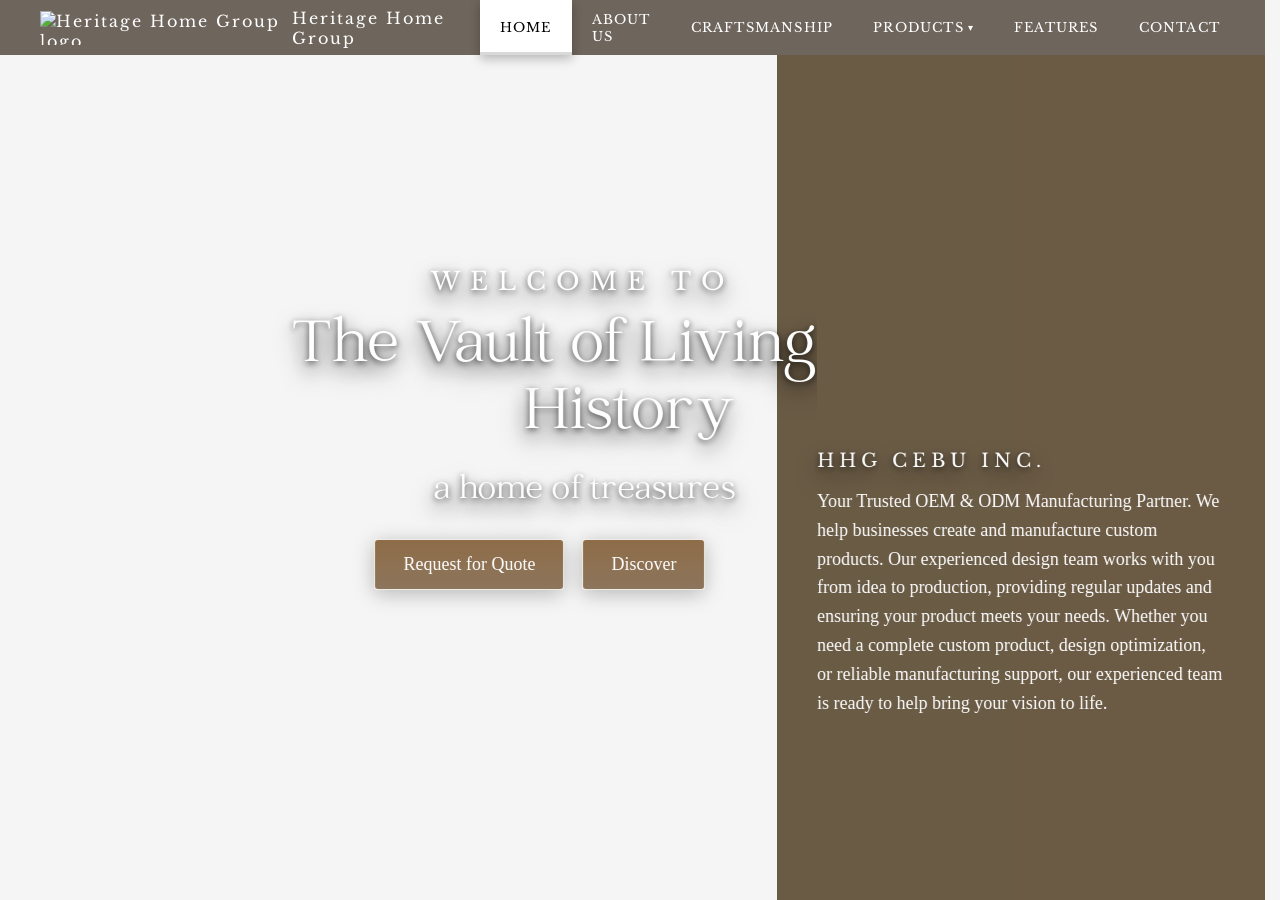
==== index.html @ 2591348e "Add files via upload" ====
<!DOCTYPE html>
<html lang="en">

<head>
  <meta charset="UTF-8">
  <meta name="viewport" content="width=device-width, initial-scale=1.0">
  <title>Heritage Home Group</title>
  <link rel="icon" type="image/png" href="images/HHG Logo.png">
  <link rel="stylesheet" href="css/style.css">
</head>

<body>

  <!-- NAVBAR WITH MEGA DROPDOWN -->
  <nav class="navbar">
    <h1 style="font-family: 'Libre Baskerville', serif; font-weight: 400;">
      <img src="images/HHG Logo.png" alt="Heritage Home Group logo" />
      Heritage Home Group
    </h1>
    <ul class="nav-links">
      <li><a href="index.html" class="active">Home</a></li>
      <li><a href="about.html">About Us</a></li>
      <li><a href="craftsmanship.html">Craftsmanship</a></li>

      <!-- PRODUCTS WITH DROPDOWN -->
      <li class="nav-item-dropdown">
        <a href="products.html" class="dropdown-toggle" id="productsDropdownBtn">Products <span class="dropdown-arrow">▾</span></a>
        <div class="mega-dropdown simple-dropdown" id="productsMegaDropdown">
          <div class="mega-tabs-header">
            <a href="products.html" class="mega-tab active">PRODUCTS</a>
          </div>
          <div class="mega-dropdown-body">
            <div class="mega-left-col">
              <a href="products.html" class="mega-left-link">ALL PRODUCTS</a>
            </div>
            <div class="mega-divider"></div>
            <div class="mega-simple-categories mega-cats-expanded">
              <a href="#" class="mega-cat-item">Chairs</a>
              <a href="#" class="mega-cat-item">Tables</a>
              <a href="#" class="mega-cat-item">Lightings</a>
              <a href="#" class="mega-cat-item">Decorative Hardware</a>
              <a href="#" class="mega-cat-item">Accessories</a>
            </div>
          </div>
        </div>
      </li>

      <li><a href="features.html">Features</a></li>
      <li><a href="contact.html">Contact</a></li>
    </ul>
  </nav>


  <!-- HERO -->
  <section class="hero">

    <!-- LEFT -->
    <div class="hero-left">
      <div class="overlay fade-scroll fade-left">
        <h2 style="font-family: 'Libre Baskerville', serif; font-weight: 400;">WELCOME TO</h2>
        <h1 style="font-family: 'Catchy Mager', serif; font-size: 64px; font-weight: normal;"><span
            class="vault-line">The Vault of
            Living</span><br>History</h1>
        <p style="font-family: 'Catchy Mager', serif; font-size: 35px;">a home of treasures</p>

        <div class="buttons">
          <a href="https://docs.google.com/forms/d/e/1FAIpQLSfufqfSQ6mooIYYezE8b4IYlAZHbgLQedjskwim0REkfBtYwA/viewform" target="_blank" rel="noopener noreferrer" class="btn">Request for Quote</a>
          <a href="about.html" class="btn">Discover</a>
        </div>
      </div>
    </div>

    <!-- RIGHT -->
    <div class="hero-right">
      <div class="right-image"></div>
      <div class="hero-right-text fade-scroll fade-right">
        <h3 style="font-family: 'Libre Baskerville', serif; font-weight: 400;">HHG CEBU INC.</h3>
        <p>
          Your Trusted OEM &amp; ODM Manufacturing Partner.
          We help businesses create and manufacture custom products.
          Our experienced design team works with you from idea to production,
          providing regular updates and ensuring your product meets your needs.
          Whether you need a complete custom product, design optimization, or reliable
          manufacturing support, our experienced team is ready to help bring your
          vision to life.
        </p>
      </div>
    </div>

  </section>

  <!-- FADE IN / FADE OUT ON SCROLL SCRIPT -->
  <script>
    document.addEventListener('DOMContentLoaded', () => {
      const scrollElements = document.querySelectorAll('.fade-scroll');
      if (!scrollElements.length) return;

      const observer = new IntersectionObserver(
        (entries) => {
          entries.forEach((entry) => {
            if (entry.isIntersecting) {
              entry.target.classList.add('visible');
            } else {
              entry.target.classList.remove('visible');
            }
          });
        },
        {
          threshold: 0.12,
          rootMargin: '0px 0px -30px 0px'
        }
      );

      scrollElements.forEach((el) => {
        observer.observe(el);
      });
    });
  </script>

</body>

</html>
---- css/style.css ----
/* --------------------------------------------------
   FONT DEFINITIONS
   -------------------------------------------------- */
@font-face {
  font-family: 'Catchy Mager';
  src: local('Catchy Mager'), url('../fonts/catchy-mager.otf') format('opentype');
  font-weight: 400;
  font-style: normal;
  font-display: swap;
}

.custom-font,
.catchy-mager {
  font-family: 'Catchy Mager', serif;
}

.custom-font {
  font-size: 48px;
}

@font-face {
  font-family: 'Libre Baskerville';
  src: url('../fonts/LibreBaskerville-Regular.ttf') format('truetype');
  font-weight: 400;
  font-style: normal;
}

@font-face {
  font-family: 'Libre Baskerville';
  src: url('../fonts/LibreBaskerville-Bold.ttf') format('truetype');
  font-weight: 700;
  font-style: normal;
}

@font-face {
  font-family: 'Libre Baskerville';
  src: url('../fonts/LibreBaskerville-Italic.ttf') format('truetype');
  font-weight: 400;
  font-style: italic;
}

@font-face {
  font-family: 'Libre Baskerville';
  src: url('../fonts/LibreBaskerville-BoldItalic.ttf') format('truetype');
  font-weight: 700;
  font-style: italic;
  font-display: swap;
}

@font-face {
  font-family: 'Libre Baskerville';
  src: url('../fonts/LibreBaskerville-Medium.ttf') format('truetype');
  font-weight: 500;
  font-style: normal;
}

@font-face {
  font-family: 'Libre Baskerville';
  src: url('../fonts/LibreBaskerville-MediumItalic.ttf') format('truetype');
  font-weight: 500;
  font-style: italic;
}

@font-face {
  font-family: 'Libre Baskerville';
  src: url('../fonts/LibreBaskerville-SemiBold.ttf') format('truetype');
  font-weight: 600;
  font-style: normal;
}

@font-face {
  font-family: 'Libre Baskerville';
  src: url('../fonts/LibreBaskerville-SemiBoldItalic.ttf') format('truetype');
  font-weight: 600;
  font-style: italic;
}

/* --------------------------------------------------
   GLOBAL STYLES
   -------------------------------------------------- */
html {
  overflow-y: scroll;
  overflow-x: hidden;
  scrollbar-gutter: stable;
}

* {
  margin: 0;
  padding: 0;
  box-sizing: border-box;
}

body {
  font-family: 'Georgia', serif;
  background: url('../images/Index Background.png') center/cover fixed no-repeat;
  background-color: #f5f5f5;
  overflow-x: hidden;
}

/* NAVBAR */
.navbar {
  background-color: #6e655c;
  color: white;
  padding: 0 40px;
  display: flex;
  align-items: center;
  justify-content: space-between;
  position: fixed;
  top: 0;
  left: 0;
  width: 100%;
  height: 55px;
  z-index: 1000;
}

.navbar h1 {
  display: flex;
  align-items: center;
  gap: 10px;
  font-size: 16px;
  letter-spacing: 2px;
  margin: 0;
  padding: 0;
}

.navbar img {
  max-height: 34px;
  width: auto;
  display: inline-block;
  vertical-align: middle;
}

.nav-links {
  display: flex;
  align-items: stretch;
  gap: 0;
  list-style: none;
  margin: 0;
  padding: 0;
  align-self: stretch;
}

.nav-links li {
  display: flex;
  align-items: stretch;
}

.nav-links a {
  color: white;
  text-decoration: none;
  font-family: 'Libre Baskerville', serif;
  font-size: 13px;
  letter-spacing: 1.2px;
  text-transform: uppercase;
  padding: 0 20px;
  display: flex;
  align-items: center;
  justify-content: center;
  transition: all 0.25s ease;
  position: relative;
}

.nav-links a:hover,
.nav-links a.active {
  background-color: #ffffff;
  color: #000000;
  box-shadow: 0 4px 10px rgba(0, 0, 0, 0.25), inset 0 -3px 0 rgba(0, 0, 0, 0.15);
}

/* MEGA DROPDOWN STYLES */
.nav-item-dropdown {
  position: static;
}

.dropdown-arrow {
  font-size: 10px;
  margin-left: 4px;
  transition: transform 0.2s ease;
}

.nav-item-dropdown.open .dropdown-arrow,
.nav-item-dropdown:hover .dropdown-arrow {
  transform: rotate(180deg);
}

.mega-dropdown {
  position: absolute;
  top: 55px;
  right: 0;
  left: auto;
  width: 920px;
  max-width: 95vw;
  background-color: #ffffff;
  box-shadow: 0 10px 30px rgba(0, 0, 0, 0.18);
  border: 1px solid #e0d9ce;
  border-bottom-left-radius: 4px;
  border-bottom-right-radius: 4px;
  z-index: 2500;
  overflow: hidden;
  text-transform: none;
  
  /* Smooth animation transition */
  opacity: 0;
  visibility: hidden;
  transform: translateY(12px) scale(0.98);
  pointer-events: none;
  transition: opacity 0.3s cubic-bezier(0.16, 1, 0.3, 1),
              transform 0.3s cubic-bezier(0.16, 1, 0.3, 1),
              visibility 0.3s cubic-bezier(0.16, 1, 0.3, 1);
  will-change: opacity, transform, visibility;
}

/* Open state on hover or class .open */
.nav-item-dropdown:hover .mega-dropdown,
.nav-item-dropdown.open .mega-dropdown {
  opacity: 1;
  visibility: visible;
  transform: translateY(0) scale(1);
  pointer-events: auto;
}

/* Mega Tabs Header */
.mega-tabs-header {
  display: flex;
  background-color: #f0ece4;
  padding-top: 6px;
  padding-left: 10px;
  gap: 4px;
  border-bottom: 1px solid #ddd;
}

.mega-tab {
  padding: 10px 24px;
  font-family: 'Libre Baskerville', Georgia, serif;
  font-size: 13px;
  font-weight: 700;
  letter-spacing: 1.2px;
  text-decoration: none !important;
  color: #5a5a5a;
  text-transform: uppercase;
  border-top-left-radius: 4px;
  border-top-right-radius: 4px;
  transition: all 0.2s ease;
  background-color: #f0ece4;
}

.mega-tab.active,
.mega-tab:hover {
  background-color: #ffffff !important;
  color: #1a1a1a !important;
  box-shadow: none !important;
}

/* Mega Dropdown Body */
.mega-dropdown-body {
  display: flex;
  padding: 20px 30px 24px;
  background-color: #ffffff;
  color: #1a1a1a;
  gap: 20px;
  align-items: flex-start;
}

.mega-left-col {
  flex: 0 0 120px;
  display: flex;
  flex-direction: column;
  gap: 14px;
  padding-top: 4px;
}

.mega-left-link {
  font-family: 'Libre Baskerville', Georgia, serif;
  font-size: 13px;
  font-weight: 700;
  letter-spacing: 1px;
  color: #1a1a1a !important;
  text-decoration: none !important;
  text-transform: uppercase;
  transition: color 0.2s ease;
  padding: 0 !important;
  background: transparent !important;
  box-shadow: none !important;
  justify-content: flex-start !important;
}

.mega-left-link:hover {
  color: #8c7151 !important;
  background: transparent !important;
}

.mega-divider {
  width: 1px;
  background-color: rgba(0, 0, 0, 0.15);
  align-self: stretch;
  margin: 0 10px;
}

/* Simple Dropdown — fits tightly around content */
.simple-dropdown {
  right: 0;
  left: auto;
  width: auto;
  min-width: 0;
}

.mega-simple-categories {
  flex: 1;
  display: flex;
  flex-direction: column;
  gap: 14px;
  padding-top: 4px;
}

/* Expanded categories — compact single column */
.mega-cats-expanded {
  flex: 0 0 auto;
  display: flex;
  flex-direction: column;
  gap: 10px;
  align-content: start;
  padding-top: 4px;
}

.mega-cat-item {
  font-family: 'Georgia', serif;
  font-size: 15px;
  color: #2a2a2a !important;
  text-decoration: none !important;
  transition: color 0.2s ease;
  padding: 0 !important;
  background: transparent !important;
  box-shadow: none !important;
  text-transform: none !important;
  letter-spacing: 0.3px !important;
  justify-content: flex-start !important;
}

.mega-cat-item:hover {
  color: #8c7151 !important;
  text-decoration: underline !important;
}


.mega-right-cols {
  flex: 1;
  display: grid;
  grid-template-columns: repeat(3, 1fr);
  gap: 24px;
}

.mega-col {
  display: flex;
  flex-direction: column;
  gap: 10px;
}

.mega-col a {
  font-family: 'Georgia', serif;
  font-size: 14px;
  color: #dce0e6 !important;
  text-decoration: none !important;
  transition: color 0.2s ease;
  line-height: 1.4;
  padding: 0 !important;
  background: transparent !important;
  box-shadow: none !important;
  text-transform: none !important;
  letter-spacing: 0 !important;
  justify-content: flex-start !important;
}

.mega-col a:hover {
  color: #ffffff !important;
  text-decoration: underline !important;
  background: transparent !important;
}

/* SUB-NAV CATEGORY FILTER BAR */
.products-subnav-bar {
  width: 100%;
  padding-top: 85px;
  padding-bottom: 25px;
  text-align: center;
  background: transparent;
}

.products-subnav-container {
  display: inline-flex;
  align-items: center;
  gap: 18px;
  font-family: 'Libre Baskerville', Georgia, serif;
  font-size: 18px;
  color: #333333;
}

.subnav-item {
  color: #1a1a1a;
  text-decoration: none;
  transition: all 0.2s ease;
}

.subnav-item.active {
  text-decoration: underline;
  text-underline-offset: 4px;
  font-weight: 700;
}

.subnav-item:hover {
  text-decoration: underline;
  text-underline-offset: 4px;
}

.subnav-sep {
  color: #666666;
  font-weight: 300;
}

/* HERO SECTION */
.hero {
  display: flex;
  height: 100vh;
  padding-top: 55px;
}

.hero-left {
  flex: 2;
  position: relative;
  background: transparent;
  margin-right: -40px;
  overflow: hidden;
}

/* Overlay */
.overlay {
  position: absolute;
  top: 25%;
  right: 8%;
  transform: translateY(-50%);
  color: white;
  max-width: 50%;
  text-align: right;
  padding-right: 1rem;
  z-index: 1;
  overflow: visible;
}

.overlay h2,
.overlay h1,
.overlay p {
  /* layered text-shadows only — no backdrop */
  text-shadow: 0 2px 6px rgba(0, 0, 0, 0.65), 0 8px 20px rgba(0, 0, 0, 0.6), 0 12px 30px rgba(0, 0, 0, 0.45);
}

.overlay h2 {
  font-size: 25px;
  letter-spacing: 10px;
  text-transform: uppercase;
  margin-bottom: 20px;
}

.overlay h1 {
  font-size: 72px;
  margin: 8px 0 20px;
  letter-spacing: 0.8px;
  line-height: 1.04;
  text-align: right;
}

.overlay h1 .vault-line {
  display: inline-block;
  white-space: nowrap;
  position: relative;
  transform: translateX(-2vw);
  /* nudged right so the first line aligns with other text */
}

.overlay p {
  font-size: 35px;
  margin-bottom: 24px;
  letter-spacing: 0.5px;
}

.buttons {
  display: flex;
  gap: 18px;
  justify-content: flex-end;
  transform: translateX(-30px);
  /* move the button group a bit to the left */
}

.btn {
  display: inline-block;
  text-decoration: none;
  padding: 14px 28px;
  /* larger buttons */
  font-size: 18px;
  border-radius: 4px;
  border: 1px solid rgba(250, 249, 248, 0.9);
  /* transparent Morel brown gradient when not hovered */
  background: linear-gradient(180deg, rgba(116, 74, 28, 0.8) 0%, rgba(96, 63, 27, 0.7) 100%);
  color: white;
  cursor: pointer;
  transition: background 0.25s ease, color 0.25s ease, transform 0.15s ease;
  box-shadow: 0 4px 20px rgba(0, 0, 0, 0.25);
}

.btn:hover {
  background: white;
  color: black;
  transform: translateY(-2px);
}

/* RIGHT PANEL */
.hero-right {
  flex: 1;
  background-color: rgba(93, 76, 52, 0.91);
  /* 0.6 = 60% opacity */
  margin-top: -55px;
  padding: 79px 40px 24px 40px;
  color: white;
  display: flex;
  flex-direction: column;
  justify-content: flex-start;
}

.right-image {
  width: 100%;
  height: 350px;
  background: url('../images/Index Picture.png') center/cover no-repeat;
  margin-bottom: 20px;
}

.hero-right h3 {
  font-family: 'Libre Baskerville', serif;
  letter-spacing: 5px;
  margin-bottom: 15px;
  text-shadow: 0 2px 6px rgba(0, 0, 0, 0.65), 0 8px 20px rgba(0, 0, 0, 0.6), 0 12px 30px rgba(0, 0, 0, 0.45);
}

.hero-right p {
  font-size: 18px;
  line-height: 1.6;
}

/* RESPONSIVE */
@media (max-width: 1400px) {
  .overlay h1 {
    font-size: 64px;
  }

  .overlay h1 .vault-line {
    transform: translateX(-4vw);
  }
}

@media (max-width: 1200px) {
  .overlay h1 {
    font-size: 58px;
  }

  .overlay h1 .vault-line {
    transform: translateX(-2vw);
  }
}

@media (max-width: 900px) {
  .buttons {
    transform: none;
    gap: 12px;
  }

  .btn {
    padding: 10px 18px;
    font-size: 16px;
  }

  .hero {
    flex-direction: column;
  }

  .hero-left,
  .hero-right {
    height: 50vh;
  }

  .overlay h1 {
    font-size: 48px;
    white-space: normal;
  }

  .overlay h1 .vault-line {
    transform: none;
  }
}

/* ABOUT PAGE STYLES */
body.about-page {
  background: #ffffff;
  color: #222222;
}

.hero-white-btn {
  position: absolute;
  top: 70px;
  right: 40px;
  background-color: #ffffff;
  color: #111111;
  text-decoration: underline;
  font-family: 'Libre Baskerville', serif;
  font-size: 14px;
  font-weight: 600;
  letter-spacing: 0.5px;
  padding: 8px 18px;
  border-radius: 4px;
  box-shadow: 0 4px 14px rgba(0, 0, 0, 0.2);
  transition: all 0.25s ease;
  z-index: 10;
}

.hero-white-btn:hover {
  background-color: #f2f2f2;
  transform: translateY(-2px);
  box-shadow: 0 6px 18px rgba(0, 0, 0, 0.3);
}

.about-hero {
  position: relative;
  width: 100%;
  padding-top: 55px;
  overflow: hidden;
  background-color: #6e655c;
}

.about-hero-bg img {
  width: 100%;
  height: auto;
  min-height: 360px;
  max-height: 480px;
  object-fit: cover;
  display: block;
}

.about-hero-overlay {
  position: absolute;
  top: 55%;
  left: 10%;
  transform: translateY(-50%);
  color: #ffffff;
  text-shadow: 0 2px 8px rgba(0, 0, 0, 0.7);
}

.about-hero-overlay .hero-subtitle {
  font-family: 'Georgia', serif;
  font-size: 22px;
  margin-bottom: 8px;
  font-weight: 300;
  letter-spacing: 0.5px;
}

.about-hero-overlay .hero-title {
  font-family: 'Libre Baskerville', serif;
  font-size: 38px;
  font-weight: 700;
  letter-spacing: 0.5px;
}

.about-main-container {
  max-width: 1280px;
  margin: 0 auto;
  padding: 60px 40px;
  display: flex;
  gap: 50px;
  align-items: flex-start;
}

.about-content-left {
  flex: 1;
  padding-right: 20px;
}

.font-italic {
  font-style: italic;
}

.font-serif {
  font-family: 'Georgia', serif;
}

.section-tag {
  font-size: 22px;
  color: #333333;
  display: block;
  margin-bottom: 24px;
}

.about-heading {
  font-size: 32px;
  font-weight: 700;
  line-height: 1.25;
  color: #111111;
  margin-bottom: 24px;
}

.about-description {
  font-family: 'Georgia', serif;
  font-size: 18px;
  line-height: 1.65;
  color: #333333;
  margin-bottom: 40px;
}

.about-stats-row {
  display: flex;
  align-items: flex-end;
  justify-content: space-between;
  border-top: 1px solid #e0e0e0;
  padding-top: 24px;
}

.stat-block {
  display: flex;
  flex-direction: column;
}

.stat-number {
  font-size: 28px;
  font-weight: 600;
  color: #111111;
}

.stat-label {
  font-size: 18px;
  color: #444444;
}

.explore-link {
  font-size: 18px;
  color: #111111;
  text-decoration: underline;
  transition: opacity 0.25s ease;
}

.explore-link:hover {
  opacity: 0.7;
}

.about-content-right {
  flex: 1;
  display: flex;
  justify-content: flex-end;
}

.about-image-card {
  width: 100%;
  max-width: 620px;
  box-shadow: 0 8px 30px rgba(0, 0, 0, 0.12);
  border: 1px solid #eaeaea;
  background: #ffffff;
}

.about-image-card img {
  width: 100%;
  height: auto;
  display: block;
}

/* VIDEO SECTION STYLES */
.about-video-section {
  max-width: 1200px;
  margin: 60px auto 80px;
  padding: 0 40px;
}

.video-container {
  position: relative;
  width: 100%;
  aspect-ratio: 16 / 9;
  max-height: 520px;
  background-color: #000000;
  border-radius: 4px;
  overflow: hidden;
  box-shadow: 0 10px 30px rgba(0, 0, 0, 0.25);
}

.video-placeholder {
  position: absolute;
  top: 0;
  left: 0;
  width: 100%;
  height: 100%;
  background: radial-gradient(circle at center, rgba(40, 32, 18, 0.75) 0%, rgba(0, 0, 0, 0.96) 75%), #000000;
  display: flex;
  align-items: center;
  justify-content: center;
  flex-direction: column;
  gap: 16px;
}

.video-title {
  font-family: 'Catchy Mager', 'Georgia', serif;
  font-size: 52px;
  font-weight: normal;
  color: #ffffff;
  letter-spacing: 1px;
  text-shadow: 0 4px 16px rgba(0, 0, 0, 0.8);
  pointer-events: none;
}

.video-play-btn {
  position: absolute;
  width: 68px;
  height: 68px;
  border-radius: 50%;
  background: rgba(255, 255, 255, 0.12);
  border: 1px solid rgba(255, 255, 255, 0.3);
  backdrop-filter: blur(6px);
  display: flex;
  align-items: center;
  justify-content: center;
  cursor: pointer;
  transition: all 0.3s ease;
  box-shadow: 0 4px 20px rgba(0, 0, 0, 0.4);
}

.video-play-btn svg {
  margin-left: 4px;
}

.video-play-btn:hover {
  background: rgba(255, 255, 255, 0.3);
  transform: scale(1.08);
}

/* MISSION & CORE VALUES BANNER */
.mission-values-banner {
  background-color: #3b2b13;
  color: #ffffff;
  padding: 55px 40px;
  width: 100%;
}

.banner-container {
  max-width: 1200px;
  margin: 0 auto;
  display: flex;
  gap: 60px;
  align-items: flex-start;
}

.mission-col {
  flex: 1.1;
  text-align: center;
  padding-right: 20px;
}

.values-col {
  flex: 1;
  padding-left: 20px;
}

.banner-heading {
  font-size: 24px;
  font-weight: 700;
  color: #ffffff;
  margin-bottom: 24px;
  letter-spacing: 0.5px;
}

.mission-quote {
  font-size: 16px;
  line-height: 1.7;
  color: #f0e6d6;
  max-width: 480px;
  margin: 0 auto;
}

.values-grid {
  display: grid;
  grid-template-columns: 1fr 1fr;
  gap: 24px 30px;
  align-items: center;
}

.value-item {
  display: flex;
  align-items: center;
  gap: 16px;
}

.value-icon {
  width: 58px;
  height: 58px;
  object-fit: contain;
  border-radius: 6px;
}

.value-label {
  font-size: 15px;
  font-weight: 700;
  color: #ffffff;
  letter-spacing: 0.3px;
  line-height: 1.3;
}

/* OUR SHOWROOM SECTION STYLES */
.about-showroom-section {
  background-color: #f2ebd9;
  padding: 70px 40px;
  width: 100%;
}

.showroom-container {
  max-width: 1200px;
  margin: 0 auto;
  display: flex;
  gap: 60px;
  align-items: center;
}

.showroom-image-col {
  flex: 1.2;
}

.showroom-image-col img {
  width: 100%;
  height: auto;
  display: block;
  box-shadow: 0 8px 24px rgba(0, 0, 0, 0.08);
}

.showroom-text-col {
  flex: 1;
  padding-left: 10px;
}

.showroom-tag {
  font-size: 18px;
  color: #444444;
  display: block;
  margin-bottom: 16px;
  letter-spacing: 1px;
}

.showroom-title {
  font-size: 32px;
  font-weight: 700;
  line-height: 1.25;
  color: #111111;
  margin-bottom: 24px;
  letter-spacing: 1.5px;
}

.showroom-desc {
  font-size: 17px;
  line-height: 1.7;
  color: #333333;
}

/* PRODUCTS CTA SECTION STYLES */
.about-products-cta {
  background-color: #ffffff;
  padding: 80px 40px 70px;
  text-align: center;
  width: 100%;
}

.cta-container {
  max-width: 800px;
  margin: 0 auto;
  display: flex;
  flex-direction: column;
  align-items: center;
}

.cta-logo {
  max-width: 180px;
  height: auto;
  margin-bottom: 28px;
}

.cta-heading {
  font-size: 22px;
  font-weight: 400;
  line-height: 1.5;
  color: #111111;
  margin-bottom: 30px;
}

.cta-link {
  font-size: 18px;
  color: #111111;
  text-decoration: underline;
  transition: opacity 0.25s ease;
}

.cta-link:hover {
  opacity: 0.7;
}

/* ================================================
   CRAFTSMANSHIP PAGE STYLES
   ================================================ */
body.craftsmanship-page {
  background: #ffffff;
  color: #222222;
}

/* CRAFTSMANSHIP HERO */
.craft-hero {
  position: relative;
  width: 100%;
  padding-top: 55px;
  overflow: hidden;
  background-color: #3b3228;
}

.craft-hero-bg img {
  width: 100%;
  height: auto;
  min-height: 340px;
  max-height: 460px;
  object-fit: cover;
  display: block;
}

.craft-hero-overlay {
  position: absolute;
  bottom: 60px;
  left: 40px;
  color: #ffffff;
  text-shadow: 0 2px 10px rgba(0, 0, 0, 0.8), 0 6px 24px rgba(0, 0, 0, 0.6);
  max-width: 620px;
}

.craft-hero-subtitle {
  font-family: 'Libre Baskerville', 'Georgia', serif;
  font-size: 17px;
  font-weight: 700;
  font-style: normal;
  color: #ffffff;
  margin-bottom: 8px;
  letter-spacing: 0.3px;
}

.craft-hero-title {
  font-family: 'Libre Baskerville', 'Georgia', serif;
  font-size: 28px;
  font-weight: 700;
  font-style: normal;
  color: #ffffff;
  line-height: 1.3;
  letter-spacing: 0.3px;
}

/* EXPERTISE SECTION */
.expertise-section {
  background-color: #f5efe4;
  padding: 48px 40px 60px;
  width: 100%;
}

.expertise-heading {
  font-family: 'Libre Baskerville', 'Georgia', serif;
  font-size: 25px;
  font-weight: 700;
  letter-spacing: 2px;
  text-transform: uppercase;
  color: #1a1a1a;
  text-align: center;
  margin-bottom: 32px;
}

.expertise-frame {
  max-width: 1100px;
  margin: 0 auto;
  border: 5px solid #592d01;
  padding: 28px 32px 24px;
  background-color: #ffffff;
  box-shadow: 0 15px 40px 10px rgba(0, 0, 0, 0.3);
}

/* Category Labels row */
.categories-labels {
  display: flex;
  justify-content: space-between;
  align-items: flex-end;
  padding: 0 20px;
  margin-bottom: 12px;
}

.cat-label {
  font-family: 'Libre Baskerville', 'Georgia', serif;
  font-size: 15px;
  font-weight: 400;
  color: #222222;
  text-align: center;
  flex: 1;
  line-height: 1.3;
}

/* Categories product image */
.categories-img-wrap {
  width: 100%;
  overflow: hidden;
}

.categories-img {
  width: 100%;
  height: auto;
  display: block;
  object-fit: contain;
}

/* ================================================
   MANUFACTURING EXPERTISE SECTION
   ================================================ */

/* Overall section wrapper */
.mfg-section {
  width: 100%;
  background-color: #efece5;
}

/* ---- HEADER ---- */
.mfg-header {
  background-color: #c9b199;
  /* warm tan matching reference */
  padding: 60px 80px;
  text-align: center;
  border-top: 5px solid #c2aa93;
  border-bottom: 5px solid #c2aa93;
}

.mfg-main-title {
  font-family: 'Libre Baskerville', Georgia, serif;
  font-size: 42px;
  font-weight: 700;
  letter-spacing: 2px;
  text-transform: bold;
  color: #1a1a1a;
  margin-bottom: 18px;
}

.mfg-main-desc {
  font-family: 'Libre Baskerville', Georgia, serif;
  font-size: 21px;
  font-weight: 700;
  font-style: normal;
  line-height: 1.7;
  color: #1a1a1a;
  max-width: 1000px;
  margin: 0 auto;

}

/* ---- ROWS ---- */
.mfg-row {
  display: flex;
  align-items: stretch;
  min-height: 380px;
}

.mfg-row-sep {
  height: 1px;
  background-color: #c8b895;
}

/* ---- LEFT COLUMN (cream background) ---- */
.mfg-col-left {
  flex: 0 0 44%;
  background-color: #efece5;
  overflow: hidden;
  position: relative;
}

/* == GOAT layout: thumbnail column + large product == */
.mfg-goat-layout {
  display: flex;
  height: 100%;
  align-items: stretch;
}

.mfg-goat-thumbs {
  display: flex;
  flex-direction: column;
  justify-content: center;
  align-items: center;
  gap: 20px;
  padding: 24px 16px 24px 120px;
  flex-shrink: 0;
}

.mfg-thumb-box {
  height: 90px;
  width: auto;
  display: block;
  background: transparent;
}

/* Antlers are wide panoramic — displaying with height: 90px and width: auto will prevent cropping! */
.mfg-thumb-antlers {
  height: 90px;
  width: auto;
}

.mfg-goat-main {
  flex: 1;
  display: flex;
  align-items: center;
  justify-content: center;
  padding: 16px;
}

.mfg-goat-main img {
  max-height: 340px;
  width: auto;
  object-fit: contain;
}

/* == LADYBUG layout: absolute positioned floating detail images == */
.mfg-lb-layout {
  position: relative;
  width: 100%;
  height: 100%;
  min-height: 380px;
}

/* Elytra thumbnail — upper-right area, moved to the right more */
.mfg-lb-elytra {
  position: absolute;
  top: 40px;
  right: 60px;
  height: 120px;
  width: auto;
  display: block;
  z-index: 10;
}

/* Head thumbnail — middle-left area, moved to the right more */
.mfg-lb-head {
  position: absolute;
  top: 150px;
  left: 120px;
  height: 110px;
  width: auto;
  display: block;
  z-index: 10;
}

/* Large ladybug — bottom center */
.mfg-lb-main {
  position: absolute;
  bottom: 10px;
  left: 50%;
  transform: translateX(-40%);
  width: 72%;
  height: auto;
  object-fit: contain;
  display: block;
  mix-blend-mode: multiply;
  z-index: 1;
}

/* == SAND CASTING / FABRICATION / WOODWORKING layout == */
.mfg-sc-layout {
  display: flex;
  flex-direction: column;
  align-items: center;
  justify-content: center;
  gap: 20px;
  padding: 24px 20px;
  height: 100%;
}

.mfg-sc-main {
  display: flex;
  align-items: center;
  justify-content: center;
  width: 100%;
  flex: 1;
}

/* Large product image — fills the panel */
.mfg-sc-product-img {
  max-width: 95%;
  max-height: 440px;
  width: auto;
  height: auto;
  object-fit: contain;
  display: block;
}

.mfg-sc-thumbs {
  display: flex;
  gap: 16px;
  justify-content: center;
  align-items: center;
  flex-shrink: 0;
}

/* Small thumbnails — full image, no crop */
.mfg-sc-thumb-box {
  height: 130px;
  width: auto;
  max-width: 200px;
  object-fit: contain;
  object-position: center;
  display: block;
  background: transparent;
}

/* Fabrication row is taller to accommodate two photo groups */
.mfg-row-tall {
  min-height: 500px;
}

/* Upholstery sub-row: only 2 photos, spaced further apart */
.mfg-upholstery-row {
  margin-top: 14px;
  justify-content: center;
  gap: 30px;
}

/* Wider variant for landscape upholstery photo */
.mfg-proc-img-wide {
  max-width: 220px;
  width: 220px;
  height: 140px;
}

/* ---- RIGHT COLUMN (white) ---- */
.mfg-col-right {
  flex: 1;
  background-color: #ffffff;
  display: flex;
  flex-direction: column;
  align-items: center;
  justify-content: center;
  padding: 24px 40px;
  text-align: center;
}

.mfg-process-title {
  font-family: 'Libre Baskerville', Georgia, serif;
  font-size: 24px;
  font-weight: 700;
  letter-spacing: 1.5px;
  text-transform: uppercase;
  color: #1a1a1a;
  margin-bottom: 16px;
}

/* Process photos: warm beige border, consistent height, soft shadow */
.mfg-photos-row {
  display: flex;
  gap: 24px;
  justify-content: center;
  margin-bottom: 16px;
  width: 100%;
}

.mfg-proc-img {
  flex: 1;
  max-width: 160px;
  height: 170px;
  object-fit: cover;
  object-position: center;
  display: block;
  border: 4px solid #e2d2ba;
  box-shadow: 0 16px 38px rgba(0, 0, 0, 0.38);
}

.mfg-desc {
  font-family: 'Libre Baskerville', Georgia, serif;
  font-size: 20px;
  line-height: 1.5;
  color: #1a1a1a;
  max-width: 580px;
  text-align: center;
}

.mfg-desc span {
  background-color: #e9e0d9;
  padding: 4px 10px;
  box-decoration-break: clone;
  -webkit-box-decoration-break: clone;
}

/* ================================================
   CUSTOMIZATION SECTION
   ================================================ */
.customization-section {
  width: 100%;
  background-color: #ffffff;
}

/* Header Banner */
.customization-header {
  background-color: #c9b199;
  padding: 30px 60px;
  text-align: center;
  border-top: 5px solid #c2aa93;
  border-bottom: 5px solid #c2aa93;
}

.customization-main-title {
  font-family: 'Libre Baskerville', Georgia, serif;
  font-size: 42px;
  font-weight: 700;
  letter-spacing: 2px;
  text-transform: uppercase;
  color: #1a1a1a;
  margin: 0;
}

/* Subtitle Banner */
.customization-subbanner {
  background-color: #efece5;
  padding: 16px 40px;
  text-align: center;
}

.customization-subtitle {
  font-family: 'Libre Baskerville', Georgia, serif;
  font-size: 18px;
  font-style: italic;
  color: #2a2a2a;
  max-width: 900px;
  margin: 0 auto;
  line-height: 1.6;
}

/* Main Body */
.customization-body {
  background-color: #ffffff;
  padding: 30px 60px 40px;
}

/* Centered Process Badge */
.customization-badge-wrapper {
  text-align: center;
  margin-bottom: 24px;
}

.customization-badge {
  font-family: 'Libre Baskerville', Georgia, serif;
  font-size: 26px;
  font-weight: 700;
  letter-spacing: 2px;
  text-transform: uppercase;
  background-color: #c9b199;
  color: #1a1a1a;
  padding: 12px 42px;
  display: inline-block;
}

/* Content Row: Left Process + Right Product & Materials */
.customization-content-row {
  display: flex;
  gap: 36px;
  align-items: flex-start;
  justify-content: space-between;
}

.customization-left {
  flex: 0 0 62%;
}

.customization-subbadge {
  font-family: 'Libre Baskerville', Georgia, serif;
  font-size: 18px;
  font-weight: 700;
  letter-spacing: 1.5px;
  text-transform: uppercase;
  background-color: #e9e0d9;
  color: #1a1a1a;
  padding: 8px 24px;
  display: inline-block;
  margin-bottom: 14px;
}

.customization-photos-row {
  display: flex;
  gap: 35px;
  margin-bottom: 16px;
  margin-left: 60px;
  width: auto;
}

.customization-photos-row .mfg-proc-img {
  flex: 1;
  max-width: 145px;
  height: 155px;
}

.customization-desc {
  max-width: 100%;
  text-align: left;
}

.customization-right {
  flex: 0 0 35%;
  display: flex;
  align-items: center;
}

.customization-product-card {
  display: flex;
  align-items: center;
  gap: 28px;
}

.customization-swan-img {
  height: 380px;
  width: auto;
  object-fit: contain;
  display: block;
}

.customization-materials {
  flex-shrink: 0;
}

.materials-title {
  font-family: 'Libre Baskerville', Georgia, serif;
  font-size: 20px;
  font-weight: 700;
  letter-spacing: 1.5px;
  text-transform: uppercase;
  color: #1a1a1a;
  margin-bottom: 14px;
}

.materials-list {
  list-style-type: disc;
  padding-left: 20px;
  margin: 0;
  font-family: 'Libre Baskerville', Georgia, serif;
  font-size: 16px;
  color: #1a1a1a;
  line-height: 1.8;
}

/* ================================================
   TOP SHADOW DIVIDER LINE
   ================================================ */
.section-shadow-divider {
  width: 100%;
  height: 8px;
  background: transparent;
  box-shadow: 0 5px 10px rgba(0, 0, 0, 0.05);
  border-top: 1px solid #e4dccb;
  position: relative;
  z-index: 5;
  margin-top: 12px;
  margin-bottom: 6px;
}

/* ================================================
   EXOTIC SHELL INLAY SECTION
   ================================================ */
.shell-inlay-section {
  width: 100%;
  background-color: #ffffff;
  padding: 20px 60px 36px;
  position: relative;
}

/* Header Row: Title badge left, Arrow center, Decorative features right */
.shell-header-row {
  display: flex;
  align-items: flex-end;
  justify-content: space-between;
  margin-bottom: 16px;
  position: relative;
}

.shell-title-badge {
  font-family: 'Libre Baskerville', Georgia, serif;
  font-size: 24px;
  font-weight: 700;
  letter-spacing: 2px;
  text-transform: uppercase;
  background-color: #c9b199;
  color: #1a1a1a;
  padding: 12px 36px;
  display: inline-block;
}


.shell-decorative-block {
  text-align: right;
  font-family: 'Libre Baskerville', Georgia, serif;
  font-size: 20px;
  font-weight: 700;
  letter-spacing: 1.5px;
  color: #1a1a1a;
  display: flex;
  flex-direction: column;
  align-items: flex-end;
}

.shell-decorative-block .dec-line-1 {
  background-color: #c9b199;
  padding: 6px 20px;
  display: inline-block;
  margin-bottom: 0;
}

.shell-decorative-block .dec-line-2 {
  background-color: #bfa78f;
  padding: 6px 20px;
  display: inline-block;
  margin-bottom: 0;
}

.shell-decorative-block .dec-line-3 {
  background-color: #b59d85;
  padding: 6px 20px;
  display: inline-block;
}

/* Center Showcase Frame Image */
.shell-showcase-wrapper {
  text-align: center;
  margin-bottom: 16px;
}

.shell-showcase-img {
  max-width: 98%;
  height: auto;
  display: inline-block;
}

/* Bottom Description + Swatches Container */
.shell-bottom-container {
  display: flex;
  flex-direction: column;
  align-items: center;
  max-width: 1000px;
  margin: 0 auto;
}

.shell-desc {
  max-width: 860px;
  text-align: center;
  margin-bottom: 16px;
  font-size: 16px;
}

.shell-swatches-wrapper {
  position: relative;
  width: 100%;
  display: flex;
  justify-content: center;
  margin-top: 10px;
}

.shell-swatches-arrow {
  position: absolute;
  left: -20px;
  top: -55px;
  height: 125px;
  width: auto;
  object-fit: contain;
}

.shell-swatches-row {
  display: flex;
  gap: 20px;
  justify-content: center;
  width: auto;
}

.shell-swatches-row .mfg-proc-img {
  width: 140px;
  height: 140px;
  flex: 0 0 140px;
}

/* Wider sample image (e.g. Veneer wood grid) */
.shell-swatches-row .veener-wide {
  width: 320px;
  max-width: 320px;
  flex: 0 0 320px;
  height: 140px;
}

/* Decorative hardware wide sample box */
.shell-swatches-row .deco-hw-wide {
  width: 400px;
  max-width: 400px;
  flex: 0 0 400px;
  height: 140px;
  border: none;
  box-shadow: none;
  object-fit: contain;
}

/* View Products Call To Action at bottom of page */
.deco-hw-cta {
  margin-top: 50px;
  margin-bottom: 20px;
  text-align: center;
}

.deco-hw-link {
  font-family: 'Libre Baskerville', Georgia, serif;
  font-size: 22px;
  color: #1a1a1a;
  text-decoration: underline;
  text-underline-offset: 6px;
  transition: color 0.2s ease;
}

.deco-hw-link:hover {
  color: #8c7151;
}


/* SITE FOOTER STYLES */
.site-footer {
  width: 100%;
  background-color: #111111;
  position: relative;
}

.footer-container {
  position: relative;
  width: 100%;
  min-height: 260px;
  overflow: hidden;
}

.footer-bg-img {
  width: 100%;
  height: 100%;
  object-fit: cover;
  display: block;
  position: absolute;
  top: 0;
  left: 0;
  z-index: 1;
  filter: brightness(0.6);
}

.footer-overlay {
  position: relative;
  z-index: 2;
  width: 100%;
  height: 100%;
  padding: 50px 80px;
  background: rgba(0, 0, 0, 0.45);
  display: flex;
  align-items: center;
}

.footer-content {
  max-width: 1200px;
  width: 100%;
  margin: 0 auto;
  display: flex;
  justify-content: space-between;
  align-items: center;
  gap: 40px;
}

.footer-left {
  color: #ffffff;
}

.footer-title {
  font-family: 'Libre Baskerville', 'Georgia', serif;
  font-size: 32px;
  font-weight: 400;
  color: #ffffff;
  margin-bottom: 22px;
  letter-spacing: 0.5px;
}

.footer-contact-item {
  display: flex;
  align-items: flex-start;
  gap: 16px;
  margin-bottom: 18px;
}

.contact-icon {
  display: flex;
  align-items: center;
  justify-content: center;
  margin-top: 2px;
  flex-shrink: 0;
}

.contact-details {
  font-family: 'Georgia', serif;
  color: #ffffff;
}

.phone-number {
  font-size: 18px;
  font-weight: 700;
  color: #ffffff;
  margin-bottom: 4px;
}

.working-hours {
  font-size: 16px;
  color: #ffffff;
  line-height: 1.4;
}

.email-link {
  font-family: 'Georgia', serif;
  font-size: 18px;
  font-weight: 700;
  color: #ffffff;
  text-decoration: underline;
  transition: opacity 0.2s ease;
}

.email-link:hover {
  opacity: 0.8;
}

.footer-right {
  display: flex;
  flex-direction: column;
  align-items: flex-end;
  padding-right: 20px;
}

.get-social-btn {
  font-family: 'Libre Baskerville', 'Georgia', serif;
  font-size: 28px;
  color: #ffffff;
  border: 1.5px solid #dfc17b;
  border-radius: 50px;
  padding: 10px 54px;
  text-align: center;
  background: transparent;
  cursor: pointer;
  transition: all 0.3s ease;
  white-space: nowrap;
}

.get-social-btn:hover {
  background: rgba(223, 193, 123, 0.15);
  border-color: #f0d593;
}

.social-icons {
  display: flex;
  align-items: center;
  justify-content: center;
  gap: 24px;
  margin-top: 20px;
  width: 100%;
}

.social-icon {
  display: inline-flex;
  align-items: center;
  justify-content: center;
  transition: transform 0.25s ease, opacity 0.25s ease;
  text-decoration: none;
}

.social-icon:hover {
  transform: translateY(-3px);
  opacity: 0.9;
}

@media (max-width: 900px) {
  .footer-overlay {
    padding: 40px 30px;
  }

  .footer-content {
    flex-direction: column;
    align-items: flex-start;
    gap: 36px;
  }

  .footer-right {
    align-items: flex-start;
    padding-right: 0;
  }

  .social-icons {
    justify-content: flex-start;
  }
}

/* ================================================
   FEATURES PAGE STYLES
   ================================================ */
.features-page {
  background-color: #ffffff;
  padding-top: 55px;
}

.features-main {
  width: 100%;
}

/* Common Section Container */
.features-sec {
  position: relative;
  width: 100%;
  overflow: hidden;
}

/* Background Images */
.features-sec-bg {
  position: absolute;
  top: 0;
  left: 0;
  width: 100%;
  height: 100%;
  z-index: 1;
}

.features-sec-bg img {
  width: 100%;
  height: 100%;
  object-fit: cover;
  object-position: center;
  display: block;
}

/* Content Container Over Background */
.features-sec-container {
  position: relative;
  z-index: 10;
  width: 100%;
  max-width: 100%;
  margin: 0;
  padding: 40px 0 60px;
}

.features-sec-1 .features-sec-container {
  padding-top: 0;
}

/* Title Badge Top Center for Section 1 */
.features-title-badge-wrapper {
  text-align: center;
  margin-top: 0;
  margin-bottom: 40px;
}

.features-title-badge {
  font-family: 'Libre Baskerville', Georgia, serif;
  font-size: 34px;
  font-weight: 400;
  letter-spacing: 3px;
  text-transform: uppercase;
  background-color: rgba(255, 255, 255, 0.75);
  backdrop-filter: blur(8px);
  -webkit-backdrop-filter: blur(8px);
  color: #1a1a1a;
  padding: 28px 80px;
  display: inline-block;
  box-shadow: 0 6px 20px rgba(0, 0, 0, 0.08);
}

/* Cards Stack */
.features-cards-stack {
  display: flex;
  flex-direction: column;
  gap: 50px;
  width: 100%;
}

.features-card-row {
  width: 100%;
  display: flex;
}

.features-card-row.row-left {
  justify-content: flex-start;
  padding-left: 0;
}

.features-card-row.row-right {
  justify-content: flex-end;
  padding-right: 0;
}

/* Individual Feature Card — Very transparent, edge-to-edge, larger size & text */
.features-card {
  background-color: rgba(255, 255, 255, 0.6);
  backdrop-filter: blur(10px);
  -webkit-backdrop-filter: blur(10px);
  padding: 30px 48px;
  max-width: 680px;
  width: 100%;
  box-shadow: 0 10px 30px rgba(0, 0, 0, 0.12);
  border: 1px solid rgba(255, 255, 255, 0.5);
}

/* Left flush card styling */
.features-card-row.row-left .features-card {
  border-top-right-radius: 4px;
  border-bottom-right-radius: 4px;
  border-top-left-radius: 0;
  border-bottom-left-radius: 0;
}

/* Right flush card styling */
.features-card-row.row-right .features-card {
  border-top-left-radius: 4px;
  border-bottom-left-radius: 4px;
  border-top-right-radius: 0;
  border-bottom-right-radius: 0;
}

.features-card-title {
  font-family: 'Libre Baskerville', Georgia, serif;
  font-size: 23px;
  font-weight: 700;
  color: #1a1a1a;
  margin-bottom: 10px;
  line-height: 1.3;
}

.features-card-text {
  font-family: 'Libre Baskerville', Georgia, serif;
  font-size: 18px;
  line-height: 1.6;
  color: #1a1a1a;
  margin: 0;
}

/* Section 2 Height & Spacing adjustments */
.features-sec-2 {
  padding-top: 60px;
  padding-bottom: 60px;
}

.features-sec-2 .features-cards-stack {
  gap: 55px;
}

/* Section 3: Commitment to Excellence */
.features-sec-3 {
  min-height: 520px;
  display: flex;
  align-items: center;
  justify-content: center;
}

.features-sec-overlay {
  position: absolute;
  top: 0;
  left: 0;
  width: 100%;
  height: 100%;
  background-color: rgba(0, 0, 0, 0.48);
  z-index: 5;
}

.features-sec-container.content-centered {
  display: flex;
  flex-direction: column;
  align-items: center;
  justify-content: center;
  text-align: center;
  max-width: 960px;
  padding: 80px 30px;
  color: #ffffff;
}

.features-commitment-title {
  font-family: 'Catchy Mager', serif;
  font-size: 52px;
  font-weight: normal;
  color: #ffffff;
  margin-bottom: 32px;
  letter-spacing: 1px;
}

.features-commitment-text {
  font-family: 'Libre Baskerville', Georgia, serif;
  font-size: 19px;
  line-height: 1.65;
  color: #ffffff;
  margin-bottom: 28px;
  max-width: 900px;
}

.features-commitment-text:last-child {
  margin-bottom: 0;
}

/* Universal Scroll Animation (Fade in & out) */
.fade-scroll {
  opacity: 0;
  transform: translateY(35px);
  transition: opacity 0.85s cubic-bezier(0.16, 1, 0.3, 1), transform 0.85s cubic-bezier(0.16, 1, 0.3, 1);
  will-change: opacity, transform;
}

.fade-scroll.fade-left {
  transform: translateX(-60px);
}

.fade-scroll.fade-right {
  transform: translateX(60px);
}

.fade-scroll.fade-down {
  transform: translateY(-30px);
}

.features-title-badge.fade-scroll {
  transform: translateY(-15px);
}

.features-card-row.row-left .features-card.fade-scroll {
  transform: translateX(-70px);
}

.features-card-row.row-right .features-card.fade-scroll {
  transform: translateX(70px);
}

.features-commitment-title.fade-scroll,
.features-commitment-text.fade-scroll {
  transform: translateY(40px);
}

.fade-scroll.visible {
  opacity: 1 !important;
  transform: translate(0, 0) !important;
}

/* ================================================
   CONTACT PAGE STYLES (SINGLE VIEWPORT & INTERACTIVE)
   ================================================ */
.contact-single-viewport {
  height: 100vh;
  overflow: hidden;
  display: flex;
  flex-direction: column;
  background-color: #ffffff;
  padding-top: 55px; /* Navbar space */
}

.contact-single-viewport .contact-main {
  flex: 1;
  display: flex;
  flex-direction: column;
  height: calc(100vh - 55px);
  overflow: hidden;
}

/* Banner Section */
.contact-banner {
  background-color: #e5d5b3;
  padding: 24px 80px 20px;
  width: 100%;
  flex: 0 0 auto;
}

.contact-banner-container {
  max-width: 1300px;
  margin: 0 auto;
}

.contact-banner-header-row {
  display: flex;
  justify-content: space-between;
  align-items: center;
  gap: 30px;
}

.contact-banner-title {
  font-family: 'Catchy Mager', serif;
  font-size: 42px;
  font-weight: normal;
  color: #1a1a1a;
  margin-bottom: 4px;
  letter-spacing: 0.5px;
  line-height: 1.1;
}

.contact-banner-subtitle {
  font-family: 'Libre Baskerville', Georgia, serif;
  font-size: 16px;
  line-height: 1.45;
  color: #2c2c2c;
  max-width: 850px;
}

.contact-inquiry-btn {
  background-color: #544738;
  color: #ffffff;
  border: none;
  padding: 10px 22px;
  font-size: 14px;
  font-weight: 700;
  border-radius: 4px;
  cursor: pointer;
  display: inline-flex;
  align-items: center;
  gap: 8px;
  transition: all 0.2s ease;
  box-shadow: 0 4px 12px rgba(0, 0, 0, 0.12);
  flex-shrink: 0;
}

.contact-inquiry-btn:hover {
  background-color: #3b3024;
  transform: translateY(-2px);
  box-shadow: 0 6px 16px rgba(0, 0, 0, 0.18);
}

/* Content Section */
.contact-content-section {
  flex: 1;
  padding: 20px 80px 25px;
  background-color: #ffffff;
  display: flex;
  align-items: center;
  overflow: hidden;
}

.contact-content-container {
  display: flex;
  gap: 60px;
  align-items: center;
  max-width: 1300px;
  width: 100%;
  height: 100%;
  margin: 0 auto;
}

/* Map Column & Hover Overlay */
.contact-map-col {
  flex: 1.15;
  width: 100%;
  max-height: calc(100vh - 55px - 130px);
  display: flex;
  align-items: center;
  justify-content: center;
}

.contact-map-card {
  position: relative;
  width: 100%;
  border-radius: 6px;
  overflow: hidden;
  box-shadow: 0 10px 30px rgba(0, 0, 0, 0.12);
  border: 1px solid #e0d9ce;
  display: flex;
  align-items: center;
  justify-content: center;
  text-decoration: none;
  line-height: 0;
}

.contact-map-img {
  width: 100%;
  height: auto;
  max-height: calc(100vh - 55px - 160px);
  display: block;
  object-fit: contain;
  transition: transform 0.4s ease;
}

.contact-map-overlay {
  position: absolute;
  top: 0;
  left: 0;
  width: 100%;
  height: 100%;
  background-color: rgba(0, 0, 0, 0.35);
  display: flex;
  align-items: center;
  justify-content: center;
  opacity: 0;
  transition: opacity 0.3s ease;
}

.contact-map-card:hover .contact-map-overlay {
  opacity: 1;
}

.contact-map-card:hover .contact-map-img {
  transform: scale(1.03);
}

.contact-map-badge {
  background-color: #ffffff;
  color: #1a1a1a;
  padding: 10px 20px;
  border-radius: 30px;
  font-size: 14px;
  font-weight: 700;
  display: inline-flex;
  align-items: center;
  gap: 8px;
  box-shadow: 0 6px 20px rgba(0, 0, 0, 0.2);
}

/* Info Column */
.contact-info-col {
  flex: 0.85;
  width: 100%;
}

.contact-info-list {
  display: flex;
  flex-direction: column;
  gap: 28px;
}

.contact-info-block {
  display: flex;
  gap: 18px;
  align-items: flex-start;
}

.contact-badge-icon {
  background-color: #544738;
  color: #ffffff;
  width: 44px;
  height: 44px;
  min-width: 44px;
  display: flex;
  align-items: center;
  justify-content: center;
  border-radius: 4px;
  margin-top: 2px;
  box-shadow: 0 4px 12px rgba(0, 0, 0, 0.1);
}

.contact-block-details {
  display: flex;
  flex-direction: column;
  gap: 4px;
  width: 100%;
}

.contact-block-header {
  display: flex;
  justify-content: space-between;
  align-items: center;
  width: 100%;
}

.contact-block-title {
  font-family: 'Libre Baskerville', Georgia, serif;
  font-size: 18px;
  font-weight: 700;
  letter-spacing: 2px;
  color: #1a1a1a;
  text-transform: uppercase;
}

.contact-action-btn {
  font-size: 13px;
  font-weight: 600;
  color: #8c7151;
  background-color: #f8f5f0;
  border: 1px solid #e0d9ce;
  padding: 3px 10px;
  border-radius: 4px;
  text-decoration: none;
  cursor: pointer;
  transition: all 0.2s ease;
}

.contact-action-btn:hover {
  background-color: #8c7151;
  color: #ffffff;
  border-color: #8c7151;
}

.contact-block-text {
  font-family: 'Libre Baskerville', Georgia, serif;
  font-size: 15px;
  line-height: 1.5;
  color: #2c2c2c;
}

.contact-email-link {
  color: #2c2c2c;
  text-decoration: none;
  transition: color 0.2s ease;
}

.contact-email-link:hover {
  color: #8c7151;
  text-decoration: underline;
}

/* INTERACTIVE INQUIRY MODAL STYLES */
.inquiry-modal-backdrop {
  position: fixed;
  top: 0;
  left: 0;
  width: 100%;
  height: 100%;
  background-color: rgba(0, 0, 0, 0.55);
  backdrop-filter: blur(5px);
  -webkit-backdrop-filter: blur(5px);
  z-index: 4000;
  display: flex;
  align-items: center;
  justify-content: center;
  opacity: 0;
  visibility: hidden;
  transition: opacity 0.3s ease, visibility 0.3s ease;
}

.inquiry-modal-backdrop.open {
  opacity: 1;
  visibility: visible;
}

.inquiry-modal-card {
  background-color: #ffffff;
  width: 90%;
  max-width: 520px;
  border-radius: 8px;
  padding: 32px 36px;
  box-shadow: 0 20px 50px rgba(0, 0, 0, 0.25);
  transform: translateY(20px);
  transition: transform 0.3s ease;
}

.inquiry-modal-backdrop.open .inquiry-modal-card {
  transform: translateY(0);
}

.inquiry-modal-header {
  display: flex;
  justify-content: space-between;
  align-items: center;
  margin-bottom: 24px;
}

.inquiry-modal-title {
  font-size: 24px;
  font-weight: 700;
  color: #1a1a1a;
}

.inquiry-close-btn {
  background: none;
  border: none;
  font-size: 28px;
  color: #888;
  cursor: pointer;
  transition: color 0.2s;
  line-height: 1;
}

.inquiry-close-btn:hover {
  color: #1a1a1a;
}

.inquiry-form {
  display: flex;
  flex-direction: column;
  gap: 16px;
}

.inquiry-form-group {
  display: flex;
  flex-direction: column;
  gap: 6px;
}

.inquiry-label {
  font-size: 14px;
  font-weight: 700;
  color: #333333;
}

.inquiry-input,
.inquiry-textarea {
  width: 100%;
  padding: 10px 14px;
  border: 1px solid #ccc;
  border-radius: 4px;
  font-size: 14px;
  outline: none;
  transition: border-color 0.2s;
}

.inquiry-input:focus,
.inquiry-textarea:focus {
  border-color: #8c7151;
}

.inquiry-submit-btn {
  background-color: #544738;
  color: #ffffff;
  border: none;
  padding: 12px;
  font-size: 15px;
  font-weight: 700;
  border-radius: 4px;
  cursor: pointer;
  margin-top: 8px;
  transition: background-color 0.2s;
}

.inquiry-submit-btn:hover {
  background-color: #3b3024;
}

.inquiry-success-msg {
  background-color: #e8f5e9;
  color: #2e7d32;
  padding: 16px;
  border-radius: 4px;
  font-size: 14px;
  line-height: 1.5;
  text-align: center;
}

/* TOAST NOTIFICATION */
.toast-notification {
  position: fixed;
  bottom: 30px;
  left: 50%;
  transform: translateX(-50%) translateY(20px);
  background-color: #1a1a1a;
  color: #ffffff;
  padding: 12px 24px;
  border-radius: 30px;
  font-size: 14px;
  box-shadow: 0 8px 24px rgba(0, 0, 0, 0.25);
  opacity: 0;
  visibility: hidden;
  transition: all 0.3s ease;
  z-index: 5000;
}

.toast-notification.show {
  opacity: 1;
  visibility: visible;
  transform: translateX(-50%) translateY(0);
}

@media (max-width: 992px) {
  .contact-single-viewport {
    height: auto;
    overflow: auto;
  }
  
  .contact-single-viewport .contact-main {
    height: auto;
    overflow: visible;
  }
  
  .contact-banner {
    padding: 24px;
  }
  
  .contact-content-section {
    padding: 24px;
  }
  
  .contact-content-container {
    flex-direction: column;
    gap: 30px;
  }
}
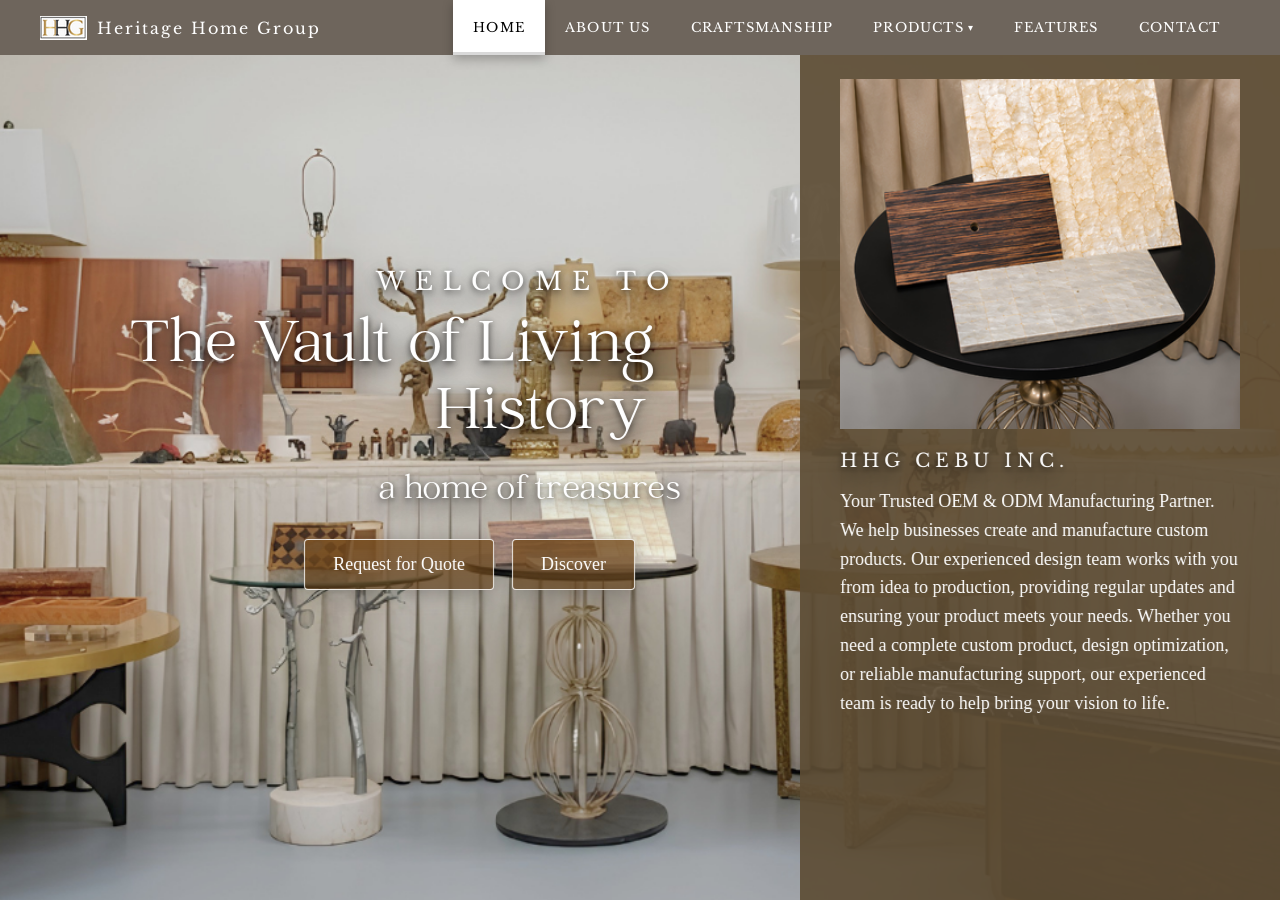
==== commit 676e2117: "Add files via upload" ====
--- a/index.html
+++ b/index.html
@@ -1,122 +1,216 @@
-<!DOCTYPE html>
-<html lang="en">
-
-<head>
-  <meta charset="UTF-8">
-  <meta name="viewport" content="width=device-width, initial-scale=1.0">
-  <title>Heritage Home Group</title>
-  <link rel="icon" type="image/png" href="images/HHG Logo.png">
-  <link rel="stylesheet" href="css/style.css">
-</head>
-
-<body>
-
-  <!-- NAVBAR WITH MEGA DROPDOWN -->
-  <nav class="navbar">
-    <h1 style="font-family: 'Libre Baskerville', serif; font-weight: 400;">
-      <img src="images/HHG Logo.png" alt="Heritage Home Group logo" />
-      Heritage Home Group
-    </h1>
-    <ul class="nav-links">
-      <li><a href="index.html" class="active">Home</a></li>
-      <li><a href="about.html">About Us</a></li>
-      <li><a href="craftsmanship.html">Craftsmanship</a></li>
-
-      <!-- PRODUCTS WITH DROPDOWN -->
-      <li class="nav-item-dropdown">
-        <a href="products.html" class="dropdown-toggle" id="productsDropdownBtn">Products <span class="dropdown-arrow">▾</span></a>
-        <div class="mega-dropdown simple-dropdown" id="productsMegaDropdown">
-          <div class="mega-tabs-header">
-            <a href="products.html" class="mega-tab active">PRODUCTS</a>
-          </div>
-          <div class="mega-dropdown-body">
-            <div class="mega-left-col">
-              <a href="products.html" class="mega-left-link">ALL PRODUCTS</a>
-            </div>
-            <div class="mega-divider"></div>
-            <div class="mega-simple-categories mega-cats-expanded">
-              <a href="#" class="mega-cat-item">Chairs</a>
-              <a href="#" class="mega-cat-item">Tables</a>
-              <a href="#" class="mega-cat-item">Lightings</a>
-              <a href="#" class="mega-cat-item">Decorative Hardware</a>
-              <a href="#" class="mega-cat-item">Accessories</a>
-            </div>
-          </div>
-        </div>
-      </li>
-
-      <li><a href="features.html">Features</a></li>
-      <li><a href="contact.html">Contact</a></li>
-    </ul>
-  </nav>
-
-
-  <!-- HERO -->
-  <section class="hero">
-
-    <!-- LEFT -->
-    <div class="hero-left">
-      <div class="overlay fade-scroll fade-left">
-        <h2 style="font-family: 'Libre Baskerville', serif; font-weight: 400;">WELCOME TO</h2>
-        <h1 style="font-family: 'Catchy Mager', serif; font-size: 64px; font-weight: normal;"><span
-            class="vault-line">The Vault of
-            Living</span><br>History</h1>
-        <p style="font-family: 'Catchy Mager', serif; font-size: 35px;">a home of treasures</p>
-
-        <div class="buttons">
-          <a href="https://docs.google.com/forms/d/e/1FAIpQLSfufqfSQ6mooIYYezE8b4IYlAZHbgLQedjskwim0REkfBtYwA/viewform" target="_blank" rel="noopener noreferrer" class="btn">Request for Quote</a>
-          <a href="about.html" class="btn">Discover</a>
-        </div>
-      </div>
-    </div>
-
-    <!-- RIGHT -->
-    <div class="hero-right">
-      <div class="right-image"></div>
-      <div class="hero-right-text fade-scroll fade-right">
-        <h3 style="font-family: 'Libre Baskerville', serif; font-weight: 400;">HHG CEBU INC.</h3>
-        <p>
-          Your Trusted OEM &amp; ODM Manufacturing Partner.
-          We help businesses create and manufacture custom products.
-          Our experienced design team works with you from idea to production,
-          providing regular updates and ensuring your product meets your needs.
-          Whether you need a complete custom product, design optimization, or reliable
-          manufacturing support, our experienced team is ready to help bring your
-          vision to life.
-        </p>
-      </div>
-    </div>
-
-  </section>
-
-  <!-- FADE IN / FADE OUT ON SCROLL SCRIPT -->
-  <script>
-    document.addEventListener('DOMContentLoaded', () => {
-      const scrollElements = document.querySelectorAll('.fade-scroll');
-      if (!scrollElements.length) return;
-
-      const observer = new IntersectionObserver(
-        (entries) => {
-          entries.forEach((entry) => {
-            if (entry.isIntersecting) {
-              entry.target.classList.add('visible');
-            } else {
-              entry.target.classList.remove('visible');
-            }
-          });
-        },
-        {
-          threshold: 0.12,
-          rootMargin: '0px 0px -30px 0px'
-        }
-      );
-
-      scrollElements.forEach((el) => {
-        observer.observe(el);
-      });
-    });
-  </script>
-
-</body>
-
-</html>+<!DOCTYPE html>
+<html lang="en">
+
+<head>
+  <meta charset="UTF-8">
+  <meta name="viewport" content="width=device-width, initial-scale=1.0">
+  <title>Heritage Home Group</title>
+  <link rel="icon" type="image/png" href="images/HHG Logo.png">
+  <link rel="stylesheet" href="css/style.css">
+</head>
+
+<body>
+
+  <!-- NAVBAR WITH MEGA DROPDOWN -->
+  <nav class="navbar">
+    <h1 style="font-family: 'Libre Baskerville', serif; font-weight: 400;">
+      <a href="index.html"
+        style="color: inherit; text-decoration: none; display: flex; align-items: center; gap: 10px;">
+        <img src="images/HHG Logo.png" alt="Heritage Home Group logo" />
+        Heritage Home Group
+      </a>
+    </h1>
+    <button class="nav-toggle" id="navToggle" aria-label="Toggle navigation menu" aria-expanded="false" aria-controls="primaryNav">
+      <span></span>
+      <span></span>
+      <span></span>
+    </button>
+    <ul class="nav-links" id="primaryNav">
+      <li><a href="index.html" class="active">Home</a></li>
+      <li><a href="about.html">About Us</a></li>
+      <li><a href="craftsmanship.html">Craftsmanship</a></li>
+
+      <!-- PRODUCTS WITH DROPDOWN -->
+      <li class="nav-item-dropdown">
+        <a href="products.html" class="dropdown-toggle" id="productsDropdownBtn">Products <span class="dropdown-arrow">▾</span></a>
+        <div class="mega-dropdown simple-dropdown" id="productsMegaDropdown">
+          <div class="mega-tabs-header">
+            <a href="products.html" class="mega-tab active">PRODUCTS</a>
+          </div>
+          <div class="mega-dropdown-body">
+            <div class="mega-left-col">
+              <a href="products.html" class="mega-left-link">ALL PRODUCTS</a>
+            </div>
+            <div class="mega-divider"></div>
+            <div class="mega-simple-categories mega-cats-expanded">
+              <a href="products.html?category=chairs" class="mega-cat-item">Chairs</a>
+              <a href="products.html?category=tables" class="mega-cat-item">Tables</a>
+              <a href="products.html?category=lightings" class="mega-cat-item">Lightings</a>
+              <a href="products.html?category=decorative-hardware" class="mega-cat-item">Decorative Hardware</a>
+              <a href="products.html?category=accessories" class="mega-cat-item">Accessories</a>
+            </div>
+          </div>
+        </div>
+      </li>
+
+      <li><a href="features.html">Features</a></li>
+      <li><a href="contact.html">Contact</a></li>
+    </ul>
+  </nav>
+
+
+  <!-- HERO -->
+  <section class="hero">
+
+    <!-- LEFT -->
+    <div class="hero-left">
+      <div class="overlay fade-scroll fade-left">
+        <div class="parallax-layer" data-parallax-depth="18">
+        <h2 style="font-family: 'Libre Baskerville', serif; font-weight: 400;">WELCOME TO</h2>
+        <h1 style="font-family: 'Catchy Mager', serif; font-weight: normal;"><span class="vault-line">The Vault of Living</span><br><span class="history-line">History</span></h1>
+        <p style="font-family: 'Catchy Mager', serif; font-size: 35px;">a home of treasures</p>
+
+        <div class="buttons">
+          <a href="https://docs.google.com/forms/d/e/1FAIpQLSfufqfSQ6mooIYYezE8b4IYlAZHbgLQedjskwim0REkfBtYwA/viewform" target="_blank" rel="noopener noreferrer" class="btn">Request for Quote</a>
+          <a href="about.html" class="btn">Discover</a>
+        </div>
+        </div>
+      </div>
+    </div>
+
+    <!-- RIGHT -->
+    <div class="hero-right">
+      <div class="right-image parallax-layer" data-parallax-depth="12"></div>
+      <div class="hero-right-text fade-scroll fade-right">
+        <div class="parallax-layer" data-parallax-depth="8">
+        <h3 style="font-family: 'Libre Baskerville', serif; font-weight: 400;">HHG CEBU INC.</h3>
+        <p>
+          Your Trusted OEM &amp; ODM Manufacturing Partner.
+          We help businesses create and manufacture custom products.
+          Our experienced design team works with you from idea to production,
+          providing regular updates and ensuring your product meets your needs.
+          Whether you need a complete custom product, design optimization, or reliable
+          manufacturing support, our experienced team is ready to help bring your
+          vision to life.
+        </p>
+        </div>
+      </div>
+    </div>
+
+  </section>
+
+    <!-- FADE IN / FADE OUT ON SCROLL SCRIPT -->
+  <script>
+    document.addEventListener('DOMContentLoaded', () => {
+      const navToggle = document.getElementById('navToggle');
+      const primaryNav = document.getElementById('primaryNav');
+      const closeMobileMenu = () => {
+        if (!primaryNav || !navToggle) return;
+        primaryNav.classList.remove('is-open');
+        navToggle.setAttribute('aria-expanded', 'false');
+        document.body.classList.remove('nav-open');
+      };
+
+      if (navToggle && primaryNav) {
+        navToggle.addEventListener('click', () => {
+          const isOpen = primaryNav.classList.toggle('is-open');
+          navToggle.setAttribute('aria-expanded', isOpen ? 'true' : 'false');
+          document.body.classList.toggle('nav-open', isOpen);
+        });
+
+        primaryNav.querySelectorAll('a').forEach((link) => {
+          link.addEventListener('click', () => {
+            if (window.innerWidth <= 900) {
+              closeMobileMenu();
+            }
+          });
+        });
+
+        window.addEventListener('resize', () => {
+          if (window.innerWidth > 900) {
+            closeMobileMenu();
+          }
+        });
+      }
+
+      const scrollElements = document.querySelectorAll('.fade-scroll');
+      if (!scrollElements.length) return;
+
+      const observer = new IntersectionObserver(
+        (entries) => {
+          entries.forEach((entry) => {
+            if (entry.isIntersecting) {
+              entry.target.classList.add('visible');
+            } else {
+              entry.target.classList.remove('visible');
+            }
+          });
+        },
+        {
+          threshold: 0.12,
+          rootMargin: '0px 0px -30px 0px'
+        }
+      );
+
+      scrollElements.forEach((el) => observer.observe(el));
+
+      const hero = document.querySelector('.hero');
+      const parallaxLayers = hero ? Array.from(hero.querySelectorAll('.parallax-layer')) : [];
+      const prefersReducedMotion = window.matchMedia('(prefers-reduced-motion: reduce)').matches;
+      const supportsFinePointer = window.matchMedia('(pointer: fine)').matches;
+
+      if (hero && parallaxLayers.length && !prefersReducedMotion && supportsFinePointer) {
+        let targetX = 0, targetY = 0, currentX = 0, currentY = 0, rafId = null;
+
+        const animateParallax = () => {
+          currentX += (targetX - currentX) * 0.12;
+          currentY += (targetY - currentY) * 0.12;
+
+          parallaxLayers.forEach((layer) => {
+            const depth = Number(layer.dataset.parallaxDepth || 10);
+            const x = currentX * depth;
+            const y = currentY * depth * 0.65;
+            layer.style.setProperty('--parallax-x', `${x.toFixed(2)}px`);
+            layer.style.setProperty('--parallax-y', `${y.toFixed(2)}px`);
+          });
+
+          if (Math.abs(targetX - currentX) > 0.002 || Math.abs(targetY - currentY) > 0.002) {
+            rafId = window.requestAnimationFrame(animateParallax);
+          } else {
+            rafId = null;
+          }
+        };
+
+        const startAnimation = () => { if (!rafId) rafId = window.requestAnimationFrame(animateParallax); };
+
+        const updatePointer = (event) => {
+          const rect = hero.getBoundingClientRect();
+          const relativeX = (event.clientX - rect.left) / rect.width;
+          const relativeY = (event.clientY - rect.top) / rect.height;
+
+          targetX = (relativeX - 0.5) * 2;
+          targetY = (relativeY - 0.5) * 2;
+          startAnimation();
+        };
+
+        const resetParallax = () => { targetX = 0; targetY = 0; startAnimation(); };
+
+        hero.addEventListener('mousemove', updatePointer);
+        hero.addEventListener('mouseleave', resetParallax);
+        window.addEventListener('blur', resetParallax);
+      }
+    });
+  </script>
+  <!-- Hidden filler content to force native vertical scrollbar without scrolling visible content -->
+  <div class="scroll-filler" aria-hidden="true"></div>
+</body>
+
+</html>
+
+
+
+
+
+
+
+
--- a/css/style.css
+++ b/css/style.css
@@ -1,2576 +1,4137 @@
-/* --------------------------------------------------
-   FONT DEFINITIONS
-   -------------------------------------------------- */
-@font-face {
-  font-family: 'Catchy Mager';
-  src: local('Catchy Mager'), url('../fonts/catchy-mager.otf') format('opentype');
-  font-weight: 400;
-  font-style: normal;
-  font-display: swap;
-}
-
-.custom-font,
-.catchy-mager {
-  font-family: 'Catchy Mager', serif;
-}
-
-.custom-font {
-  font-size: 48px;
-}
-
-@font-face {
-  font-family: 'Libre Baskerville';
-  src: url('../fonts/LibreBaskerville-Regular.ttf') format('truetype');
-  font-weight: 400;
-  font-style: normal;
-}
-
-@font-face {
-  font-family: 'Libre Baskerville';
-  src: url('../fonts/LibreBaskerville-Bold.ttf') format('truetype');
-  font-weight: 700;
-  font-style: normal;
-}
-
-@font-face {
-  font-family: 'Libre Baskerville';
-  src: url('../fonts/LibreBaskerville-Italic.ttf') format('truetype');
-  font-weight: 400;
-  font-style: italic;
-}
-
-@font-face {
-  font-family: 'Libre Baskerville';
-  src: url('../fonts/LibreBaskerville-BoldItalic.ttf') format('truetype');
-  font-weight: 700;
-  font-style: italic;
-  font-display: swap;
-}
-
-@font-face {
-  font-family: 'Libre Baskerville';
-  src: url('../fonts/LibreBaskerville-Medium.ttf') format('truetype');
-  font-weight: 500;
-  font-style: normal;
-}
-
-@font-face {
-  font-family: 'Libre Baskerville';
-  src: url('../fonts/LibreBaskerville-MediumItalic.ttf') format('truetype');
-  font-weight: 500;
-  font-style: italic;
-}
-
-@font-face {
-  font-family: 'Libre Baskerville';
-  src: url('../fonts/LibreBaskerville-SemiBold.ttf') format('truetype');
-  font-weight: 600;
-  font-style: normal;
-}
-
-@font-face {
-  font-family: 'Libre Baskerville';
-  src: url('../fonts/LibreBaskerville-SemiBoldItalic.ttf') format('truetype');
-  font-weight: 600;
-  font-style: italic;
-}
-
-/* --------------------------------------------------
-   GLOBAL STYLES
-   -------------------------------------------------- */
-html {
-  overflow-y: scroll;
-  overflow-x: hidden;
-  scrollbar-gutter: stable;
-}
-
-* {
-  margin: 0;
-  padding: 0;
-  box-sizing: border-box;
-}
-
-body {
-  font-family: 'Georgia', serif;
-  background: url('../images/Index Background.png') center/cover fixed no-repeat;
-  background-color: #f5f5f5;
-  overflow-x: hidden;
-}
-
-/* NAVBAR */
-.navbar {
-  background-color: #6e655c;
-  color: white;
-  padding: 0 40px;
-  display: flex;
-  align-items: center;
-  justify-content: space-between;
-  position: fixed;
-  top: 0;
-  left: 0;
-  width: 100%;
-  height: 55px;
-  z-index: 1000;
-}
-
-.navbar h1 {
-  display: flex;
-  align-items: center;
-  gap: 10px;
-  font-size: 16px;
-  letter-spacing: 2px;
-  margin: 0;
-  padding: 0;
-}
-
-.navbar img {
-  max-height: 34px;
-  width: auto;
-  display: inline-block;
-  vertical-align: middle;
-}
-
-.nav-links {
-  display: flex;
-  align-items: stretch;
-  gap: 0;
-  list-style: none;
-  margin: 0;
-  padding: 0;
-  align-self: stretch;
-}
-
-.nav-links li {
-  display: flex;
-  align-items: stretch;
-}
-
-.nav-links a {
-  color: white;
-  text-decoration: none;
-  font-family: 'Libre Baskerville', serif;
-  font-size: 13px;
-  letter-spacing: 1.2px;
-  text-transform: uppercase;
-  padding: 0 20px;
-  display: flex;
-  align-items: center;
-  justify-content: center;
-  transition: all 0.25s ease;
-  position: relative;
-}
-
-.nav-links a:hover,
-.nav-links a.active {
-  background-color: #ffffff;
-  color: #000000;
-  box-shadow: 0 4px 10px rgba(0, 0, 0, 0.25), inset 0 -3px 0 rgba(0, 0, 0, 0.15);
-}
-
-/* MEGA DROPDOWN STYLES */
-.nav-item-dropdown {
-  position: static;
-}
-
-.dropdown-arrow {
-  font-size: 10px;
-  margin-left: 4px;
-  transition: transform 0.2s ease;
-}
-
-.nav-item-dropdown.open .dropdown-arrow,
-.nav-item-dropdown:hover .dropdown-arrow {
-  transform: rotate(180deg);
-}
-
-.mega-dropdown {
-  position: absolute;
-  top: 55px;
-  right: 0;
-  left: auto;
-  width: 920px;
-  max-width: 95vw;
-  background-color: #ffffff;
-  box-shadow: 0 10px 30px rgba(0, 0, 0, 0.18);
-  border: 1px solid #e0d9ce;
-  border-bottom-left-radius: 4px;
-  border-bottom-right-radius: 4px;
-  z-index: 2500;
-  overflow: hidden;
-  text-transform: none;
-  
-  /* Smooth animation transition */
-  opacity: 0;
-  visibility: hidden;
-  transform: translateY(12px) scale(0.98);
-  pointer-events: none;
-  transition: opacity 0.3s cubic-bezier(0.16, 1, 0.3, 1),
-              transform 0.3s cubic-bezier(0.16, 1, 0.3, 1),
-              visibility 0.3s cubic-bezier(0.16, 1, 0.3, 1);
-  will-change: opacity, transform, visibility;
-}
-
-/* Open state on hover or class .open */
-.nav-item-dropdown:hover .mega-dropdown,
-.nav-item-dropdown.open .mega-dropdown {
-  opacity: 1;
-  visibility: visible;
-  transform: translateY(0) scale(1);
-  pointer-events: auto;
-}
-
-/* Mega Tabs Header */
-.mega-tabs-header {
-  display: flex;
-  background-color: #f0ece4;
-  padding-top: 6px;
-  padding-left: 10px;
-  gap: 4px;
-  border-bottom: 1px solid #ddd;
-}
-
-.mega-tab {
-  padding: 10px 24px;
-  font-family: 'Libre Baskerville', Georgia, serif;
-  font-size: 13px;
-  font-weight: 700;
-  letter-spacing: 1.2px;
-  text-decoration: none !important;
-  color: #5a5a5a;
-  text-transform: uppercase;
-  border-top-left-radius: 4px;
-  border-top-right-radius: 4px;
-  transition: all 0.2s ease;
-  background-color: #f0ece4;
-}
-
-.mega-tab.active,
-.mega-tab:hover {
-  background-color: #ffffff !important;
-  color: #1a1a1a !important;
-  box-shadow: none !important;
-}
-
-/* Mega Dropdown Body */
-.mega-dropdown-body {
-  display: flex;
-  padding: 20px 30px 24px;
-  background-color: #ffffff;
-  color: #1a1a1a;
-  gap: 20px;
-  align-items: flex-start;
-}
-
-.mega-left-col {
-  flex: 0 0 120px;
-  display: flex;
-  flex-direction: column;
-  gap: 14px;
-  padding-top: 4px;
-}
-
-.mega-left-link {
-  font-family: 'Libre Baskerville', Georgia, serif;
-  font-size: 13px;
-  font-weight: 700;
-  letter-spacing: 1px;
-  color: #1a1a1a !important;
-  text-decoration: none !important;
-  text-transform: uppercase;
-  transition: color 0.2s ease;
-  padding: 0 !important;
-  background: transparent !important;
-  box-shadow: none !important;
-  justify-content: flex-start !important;
-}
-
-.mega-left-link:hover {
-  color: #8c7151 !important;
-  background: transparent !important;
-}
-
-.mega-divider {
-  width: 1px;
-  background-color: rgba(0, 0, 0, 0.15);
-  align-self: stretch;
-  margin: 0 10px;
-}
-
-/* Simple Dropdown — fits tightly around content */
-.simple-dropdown {
-  right: 0;
-  left: auto;
-  width: auto;
-  min-width: 0;
-}
-
-.mega-simple-categories {
-  flex: 1;
-  display: flex;
-  flex-direction: column;
-  gap: 14px;
-  padding-top: 4px;
-}
-
-/* Expanded categories — compact single column */
-.mega-cats-expanded {
-  flex: 0 0 auto;
-  display: flex;
-  flex-direction: column;
-  gap: 10px;
-  align-content: start;
-  padding-top: 4px;
-}
-
-.mega-cat-item {
-  font-family: 'Georgia', serif;
-  font-size: 15px;
-  color: #2a2a2a !important;
-  text-decoration: none !important;
-  transition: color 0.2s ease;
-  padding: 0 !important;
-  background: transparent !important;
-  box-shadow: none !important;
-  text-transform: none !important;
-  letter-spacing: 0.3px !important;
-  justify-content: flex-start !important;
-}
-
-.mega-cat-item:hover {
-  color: #8c7151 !important;
-  text-decoration: underline !important;
-}
-
-
-.mega-right-cols {
-  flex: 1;
-  display: grid;
-  grid-template-columns: repeat(3, 1fr);
-  gap: 24px;
-}
-
-.mega-col {
-  display: flex;
-  flex-direction: column;
-  gap: 10px;
-}
-
-.mega-col a {
-  font-family: 'Georgia', serif;
-  font-size: 14px;
-  color: #dce0e6 !important;
-  text-decoration: none !important;
-  transition: color 0.2s ease;
-  line-height: 1.4;
-  padding: 0 !important;
-  background: transparent !important;
-  box-shadow: none !important;
-  text-transform: none !important;
-  letter-spacing: 0 !important;
-  justify-content: flex-start !important;
-}
-
-.mega-col a:hover {
-  color: #ffffff !important;
-  text-decoration: underline !important;
-  background: transparent !important;
-}
-
-/* SUB-NAV CATEGORY FILTER BAR */
-.products-subnav-bar {
-  width: 100%;
-  padding-top: 85px;
-  padding-bottom: 25px;
-  text-align: center;
-  background: transparent;
-}
-
-.products-subnav-container {
-  display: inline-flex;
-  align-items: center;
-  gap: 18px;
-  font-family: 'Libre Baskerville', Georgia, serif;
-  font-size: 18px;
-  color: #333333;
-}
-
-.subnav-item {
-  color: #1a1a1a;
-  text-decoration: none;
-  transition: all 0.2s ease;
-}
-
-.subnav-item.active {
-  text-decoration: underline;
-  text-underline-offset: 4px;
-  font-weight: 700;
-}
-
-.subnav-item:hover {
-  text-decoration: underline;
-  text-underline-offset: 4px;
-}
-
-.subnav-sep {
-  color: #666666;
-  font-weight: 300;
-}
-
-/* HERO SECTION */
-.hero {
-  display: flex;
-  height: 100vh;
-  padding-top: 55px;
-}
-
-.hero-left {
-  flex: 2;
-  position: relative;
-  background: transparent;
-  margin-right: -40px;
-  overflow: hidden;
-}
-
-/* Overlay */
-.overlay {
-  position: absolute;
-  top: 25%;
-  right: 8%;
-  transform: translateY(-50%);
-  color: white;
-  max-width: 50%;
-  text-align: right;
-  padding-right: 1rem;
-  z-index: 1;
-  overflow: visible;
-}
-
-.overlay h2,
-.overlay h1,
-.overlay p {
-  /* layered text-shadows only — no backdrop */
-  text-shadow: 0 2px 6px rgba(0, 0, 0, 0.65), 0 8px 20px rgba(0, 0, 0, 0.6), 0 12px 30px rgba(0, 0, 0, 0.45);
-}
-
-.overlay h2 {
-  font-size: 25px;
-  letter-spacing: 10px;
-  text-transform: uppercase;
-  margin-bottom: 20px;
-}
-
-.overlay h1 {
-  font-size: 72px;
-  margin: 8px 0 20px;
-  letter-spacing: 0.8px;
-  line-height: 1.04;
-  text-align: right;
-}
-
-.overlay h1 .vault-line {
-  display: inline-block;
-  white-space: nowrap;
-  position: relative;
-  transform: translateX(-2vw);
-  /* nudged right so the first line aligns with other text */
-}
-
-.overlay p {
-  font-size: 35px;
-  margin-bottom: 24px;
-  letter-spacing: 0.5px;
-}
-
-.buttons {
-  display: flex;
-  gap: 18px;
-  justify-content: flex-end;
-  transform: translateX(-30px);
-  /* move the button group a bit to the left */
-}
-
-.btn {
-  display: inline-block;
-  text-decoration: none;
-  padding: 14px 28px;
-  /* larger buttons */
-  font-size: 18px;
-  border-radius: 4px;
-  border: 1px solid rgba(250, 249, 248, 0.9);
-  /* transparent Morel brown gradient when not hovered */
-  background: linear-gradient(180deg, rgba(116, 74, 28, 0.8) 0%, rgba(96, 63, 27, 0.7) 100%);
-  color: white;
-  cursor: pointer;
-  transition: background 0.25s ease, color 0.25s ease, transform 0.15s ease;
-  box-shadow: 0 4px 20px rgba(0, 0, 0, 0.25);
-}
-
-.btn:hover {
-  background: white;
-  color: black;
-  transform: translateY(-2px);
-}
-
-/* RIGHT PANEL */
-.hero-right {
-  flex: 1;
-  background-color: rgba(93, 76, 52, 0.91);
-  /* 0.6 = 60% opacity */
-  margin-top: -55px;
-  padding: 79px 40px 24px 40px;
-  color: white;
-  display: flex;
-  flex-direction: column;
-  justify-content: flex-start;
-}
-
-.right-image {
-  width: 100%;
-  height: 350px;
-  background: url('../images/Index Picture.png') center/cover no-repeat;
-  margin-bottom: 20px;
-}
-
-.hero-right h3 {
-  font-family: 'Libre Baskerville', serif;
-  letter-spacing: 5px;
-  margin-bottom: 15px;
-  text-shadow: 0 2px 6px rgba(0, 0, 0, 0.65), 0 8px 20px rgba(0, 0, 0, 0.6), 0 12px 30px rgba(0, 0, 0, 0.45);
-}
-
-.hero-right p {
-  font-size: 18px;
-  line-height: 1.6;
-}
-
-/* RESPONSIVE */
-@media (max-width: 1400px) {
-  .overlay h1 {
-    font-size: 64px;
-  }
-
-  .overlay h1 .vault-line {
-    transform: translateX(-4vw);
-  }
-}
-
-@media (max-width: 1200px) {
-  .overlay h1 {
-    font-size: 58px;
-  }
-
-  .overlay h1 .vault-line {
-    transform: translateX(-2vw);
-  }
-}
-
-@media (max-width: 900px) {
-  .buttons {
-    transform: none;
-    gap: 12px;
-  }
-
-  .btn {
-    padding: 10px 18px;
-    font-size: 16px;
-  }
-
-  .hero {
-    flex-direction: column;
-  }
-
-  .hero-left,
-  .hero-right {
-    height: 50vh;
-  }
-
-  .overlay h1 {
-    font-size: 48px;
-    white-space: normal;
-  }
-
-  .overlay h1 .vault-line {
-    transform: none;
-  }
-}
-
-/* ABOUT PAGE STYLES */
-body.about-page {
-  background: #ffffff;
-  color: #222222;
-}
-
-.hero-white-btn {
-  position: absolute;
-  top: 70px;
-  right: 40px;
-  background-color: #ffffff;
-  color: #111111;
-  text-decoration: underline;
-  font-family: 'Libre Baskerville', serif;
-  font-size: 14px;
-  font-weight: 600;
-  letter-spacing: 0.5px;
-  padding: 8px 18px;
-  border-radius: 4px;
-  box-shadow: 0 4px 14px rgba(0, 0, 0, 0.2);
-  transition: all 0.25s ease;
-  z-index: 10;
-}
-
-.hero-white-btn:hover {
-  background-color: #f2f2f2;
-  transform: translateY(-2px);
-  box-shadow: 0 6px 18px rgba(0, 0, 0, 0.3);
-}
-
-.about-hero {
-  position: relative;
-  width: 100%;
-  padding-top: 55px;
-  overflow: hidden;
-  background-color: #6e655c;
-}
-
-.about-hero-bg img {
-  width: 100%;
-  height: auto;
-  min-height: 360px;
-  max-height: 480px;
-  object-fit: cover;
-  display: block;
-}
-
-.about-hero-overlay {
-  position: absolute;
-  top: 55%;
-  left: 10%;
-  transform: translateY(-50%);
-  color: #ffffff;
-  text-shadow: 0 2px 8px rgba(0, 0, 0, 0.7);
-}
-
-.about-hero-overlay .hero-subtitle {
-  font-family: 'Georgia', serif;
-  font-size: 22px;
-  margin-bottom: 8px;
-  font-weight: 300;
-  letter-spacing: 0.5px;
-}
-
-.about-hero-overlay .hero-title {
-  font-family: 'Libre Baskerville', serif;
-  font-size: 38px;
-  font-weight: 700;
-  letter-spacing: 0.5px;
-}
-
-.about-main-container {
-  max-width: 1280px;
-  margin: 0 auto;
-  padding: 60px 40px;
-  display: flex;
-  gap: 50px;
-  align-items: flex-start;
-}
-
-.about-content-left {
-  flex: 1;
-  padding-right: 20px;
-}
-
-.font-italic {
-  font-style: italic;
-}
-
-.font-serif {
-  font-family: 'Georgia', serif;
-}
-
-.section-tag {
-  font-size: 22px;
-  color: #333333;
-  display: block;
-  margin-bottom: 24px;
-}
-
-.about-heading {
-  font-size: 32px;
-  font-weight: 700;
-  line-height: 1.25;
-  color: #111111;
-  margin-bottom: 24px;
-}
-
-.about-description {
-  font-family: 'Georgia', serif;
-  font-size: 18px;
-  line-height: 1.65;
-  color: #333333;
-  margin-bottom: 40px;
-}
-
-.about-stats-row {
-  display: flex;
-  align-items: flex-end;
-  justify-content: space-between;
-  border-top: 1px solid #e0e0e0;
-  padding-top: 24px;
-}
-
-.stat-block {
-  display: flex;
-  flex-direction: column;
-}
-
-.stat-number {
-  font-size: 28px;
-  font-weight: 600;
-  color: #111111;
-}
-
-.stat-label {
-  font-size: 18px;
-  color: #444444;
-}
-
-.explore-link {
-  font-size: 18px;
-  color: #111111;
-  text-decoration: underline;
-  transition: opacity 0.25s ease;
-}
-
-.explore-link:hover {
-  opacity: 0.7;
-}
-
-.about-content-right {
-  flex: 1;
-  display: flex;
-  justify-content: flex-end;
-}
-
-.about-image-card {
-  width: 100%;
-  max-width: 620px;
-  box-shadow: 0 8px 30px rgba(0, 0, 0, 0.12);
-  border: 1px solid #eaeaea;
-  background: #ffffff;
-}
-
-.about-image-card img {
-  width: 100%;
-  height: auto;
-  display: block;
-}
-
-/* VIDEO SECTION STYLES */
-.about-video-section {
-  max-width: 1200px;
-  margin: 60px auto 80px;
-  padding: 0 40px;
-}
-
-.video-container {
-  position: relative;
-  width: 100%;
-  aspect-ratio: 16 / 9;
-  max-height: 520px;
-  background-color: #000000;
-  border-radius: 4px;
-  overflow: hidden;
-  box-shadow: 0 10px 30px rgba(0, 0, 0, 0.25);
-}
-
-.video-placeholder {
-  position: absolute;
-  top: 0;
-  left: 0;
-  width: 100%;
-  height: 100%;
-  background: radial-gradient(circle at center, rgba(40, 32, 18, 0.75) 0%, rgba(0, 0, 0, 0.96) 75%), #000000;
-  display: flex;
-  align-items: center;
-  justify-content: center;
-  flex-direction: column;
-  gap: 16px;
-}
-
-.video-title {
-  font-family: 'Catchy Mager', 'Georgia', serif;
-  font-size: 52px;
-  font-weight: normal;
-  color: #ffffff;
-  letter-spacing: 1px;
-  text-shadow: 0 4px 16px rgba(0, 0, 0, 0.8);
-  pointer-events: none;
-}
-
-.video-play-btn {
-  position: absolute;
-  width: 68px;
-  height: 68px;
-  border-radius: 50%;
-  background: rgba(255, 255, 255, 0.12);
-  border: 1px solid rgba(255, 255, 255, 0.3);
-  backdrop-filter: blur(6px);
-  display: flex;
-  align-items: center;
-  justify-content: center;
-  cursor: pointer;
-  transition: all 0.3s ease;
-  box-shadow: 0 4px 20px rgba(0, 0, 0, 0.4);
-}
-
-.video-play-btn svg {
-  margin-left: 4px;
-}
-
-.video-play-btn:hover {
-  background: rgba(255, 255, 255, 0.3);
-  transform: scale(1.08);
-}
-
-/* MISSION & CORE VALUES BANNER */
-.mission-values-banner {
-  background-color: #3b2b13;
-  color: #ffffff;
-  padding: 55px 40px;
-  width: 100%;
-}
-
-.banner-container {
-  max-width: 1200px;
-  margin: 0 auto;
-  display: flex;
-  gap: 60px;
-  align-items: flex-start;
-}
-
-.mission-col {
-  flex: 1.1;
-  text-align: center;
-  padding-right: 20px;
-}
-
-.values-col {
-  flex: 1;
-  padding-left: 20px;
-}
-
-.banner-heading {
-  font-size: 24px;
-  font-weight: 700;
-  color: #ffffff;
-  margin-bottom: 24px;
-  letter-spacing: 0.5px;
-}
-
-.mission-quote {
-  font-size: 16px;
-  line-height: 1.7;
-  color: #f0e6d6;
-  max-width: 480px;
-  margin: 0 auto;
-}
-
-.values-grid {
-  display: grid;
-  grid-template-columns: 1fr 1fr;
-  gap: 24px 30px;
-  align-items: center;
-}
-
-.value-item {
-  display: flex;
-  align-items: center;
-  gap: 16px;
-}
-
-.value-icon {
-  width: 58px;
-  height: 58px;
-  object-fit: contain;
-  border-radius: 6px;
-}
-
-.value-label {
-  font-size: 15px;
-  font-weight: 700;
-  color: #ffffff;
-  letter-spacing: 0.3px;
-  line-height: 1.3;
-}
-
-/* OUR SHOWROOM SECTION STYLES */
-.about-showroom-section {
-  background-color: #f2ebd9;
-  padding: 70px 40px;
-  width: 100%;
-}
-
-.showroom-container {
-  max-width: 1200px;
-  margin: 0 auto;
-  display: flex;
-  gap: 60px;
-  align-items: center;
-}
-
-.showroom-image-col {
-  flex: 1.2;
-}
-
-.showroom-image-col img {
-  width: 100%;
-  height: auto;
-  display: block;
-  box-shadow: 0 8px 24px rgba(0, 0, 0, 0.08);
-}
-
-.showroom-text-col {
-  flex: 1;
-  padding-left: 10px;
-}
-
-.showroom-tag {
-  font-size: 18px;
-  color: #444444;
-  display: block;
-  margin-bottom: 16px;
-  letter-spacing: 1px;
-}
-
-.showroom-title {
-  font-size: 32px;
-  font-weight: 700;
-  line-height: 1.25;
-  color: #111111;
-  margin-bottom: 24px;
-  letter-spacing: 1.5px;
-}
-
-.showroom-desc {
-  font-size: 17px;
-  line-height: 1.7;
-  color: #333333;
-}
-
-/* PRODUCTS CTA SECTION STYLES */
-.about-products-cta {
-  background-color: #ffffff;
-  padding: 80px 40px 70px;
-  text-align: center;
-  width: 100%;
-}
-
-.cta-container {
-  max-width: 800px;
-  margin: 0 auto;
-  display: flex;
-  flex-direction: column;
-  align-items: center;
-}
-
-.cta-logo {
-  max-width: 180px;
-  height: auto;
-  margin-bottom: 28px;
-}
-
-.cta-heading {
-  font-size: 22px;
-  font-weight: 400;
-  line-height: 1.5;
-  color: #111111;
-  margin-bottom: 30px;
-}
-
-.cta-link {
-  font-size: 18px;
-  color: #111111;
-  text-decoration: underline;
-  transition: opacity 0.25s ease;
-}
-
-.cta-link:hover {
-  opacity: 0.7;
-}
-
-/* ================================================
-   CRAFTSMANSHIP PAGE STYLES
-   ================================================ */
-body.craftsmanship-page {
-  background: #ffffff;
-  color: #222222;
-}
-
-/* CRAFTSMANSHIP HERO */
-.craft-hero {
-  position: relative;
-  width: 100%;
-  padding-top: 55px;
-  overflow: hidden;
-  background-color: #3b3228;
-}
-
-.craft-hero-bg img {
-  width: 100%;
-  height: auto;
-  min-height: 340px;
-  max-height: 460px;
-  object-fit: cover;
-  display: block;
-}
-
-.craft-hero-overlay {
-  position: absolute;
-  bottom: 60px;
-  left: 40px;
-  color: #ffffff;
-  text-shadow: 0 2px 10px rgba(0, 0, 0, 0.8), 0 6px 24px rgba(0, 0, 0, 0.6);
-  max-width: 620px;
-}
-
-.craft-hero-subtitle {
-  font-family: 'Libre Baskerville', 'Georgia', serif;
-  font-size: 17px;
-  font-weight: 700;
-  font-style: normal;
-  color: #ffffff;
-  margin-bottom: 8px;
-  letter-spacing: 0.3px;
-}
-
-.craft-hero-title {
-  font-family: 'Libre Baskerville', 'Georgia', serif;
-  font-size: 28px;
-  font-weight: 700;
-  font-style: normal;
-  color: #ffffff;
-  line-height: 1.3;
-  letter-spacing: 0.3px;
-}
-
-/* EXPERTISE SECTION */
-.expertise-section {
-  background-color: #f5efe4;
-  padding: 48px 40px 60px;
-  width: 100%;
-}
-
-.expertise-heading {
-  font-family: 'Libre Baskerville', 'Georgia', serif;
-  font-size: 25px;
-  font-weight: 700;
-  letter-spacing: 2px;
-  text-transform: uppercase;
-  color: #1a1a1a;
-  text-align: center;
-  margin-bottom: 32px;
-}
-
-.expertise-frame {
-  max-width: 1100px;
-  margin: 0 auto;
-  border: 5px solid #592d01;
-  padding: 28px 32px 24px;
-  background-color: #ffffff;
-  box-shadow: 0 15px 40px 10px rgba(0, 0, 0, 0.3);
-}
-
-/* Category Labels row */
-.categories-labels {
-  display: flex;
-  justify-content: space-between;
-  align-items: flex-end;
-  padding: 0 20px;
-  margin-bottom: 12px;
-}
-
-.cat-label {
-  font-family: 'Libre Baskerville', 'Georgia', serif;
-  font-size: 15px;
-  font-weight: 400;
-  color: #222222;
-  text-align: center;
-  flex: 1;
-  line-height: 1.3;
-}
-
-/* Categories product image */
-.categories-img-wrap {
-  width: 100%;
-  overflow: hidden;
-}
-
-.categories-img {
-  width: 100%;
-  height: auto;
-  display: block;
-  object-fit: contain;
-}
-
-/* ================================================
-   MANUFACTURING EXPERTISE SECTION
-   ================================================ */
-
-/* Overall section wrapper */
-.mfg-section {
-  width: 100%;
-  background-color: #efece5;
-}
-
-/* ---- HEADER ---- */
-.mfg-header {
-  background-color: #c9b199;
-  /* warm tan matching reference */
-  padding: 60px 80px;
-  text-align: center;
-  border-top: 5px solid #c2aa93;
-  border-bottom: 5px solid #c2aa93;
-}
-
-.mfg-main-title {
-  font-family: 'Libre Baskerville', Georgia, serif;
-  font-size: 42px;
-  font-weight: 700;
-  letter-spacing: 2px;
-  text-transform: bold;
-  color: #1a1a1a;
-  margin-bottom: 18px;
-}
-
-.mfg-main-desc {
-  font-family: 'Libre Baskerville', Georgia, serif;
-  font-size: 21px;
-  font-weight: 700;
-  font-style: normal;
-  line-height: 1.7;
-  color: #1a1a1a;
-  max-width: 1000px;
-  margin: 0 auto;
-
-}
-
-/* ---- ROWS ---- */
-.mfg-row {
-  display: flex;
-  align-items: stretch;
-  min-height: 380px;
-}
-
-.mfg-row-sep {
-  height: 1px;
-  background-color: #c8b895;
-}
-
-/* ---- LEFT COLUMN (cream background) ---- */
-.mfg-col-left {
-  flex: 0 0 44%;
-  background-color: #efece5;
-  overflow: hidden;
-  position: relative;
-}
-
-/* == GOAT layout: thumbnail column + large product == */
-.mfg-goat-layout {
-  display: flex;
-  height: 100%;
-  align-items: stretch;
-}
-
-.mfg-goat-thumbs {
-  display: flex;
-  flex-direction: column;
-  justify-content: center;
-  align-items: center;
-  gap: 20px;
-  padding: 24px 16px 24px 120px;
-  flex-shrink: 0;
-}
-
-.mfg-thumb-box {
-  height: 90px;
-  width: auto;
-  display: block;
-  background: transparent;
-}
-
-/* Antlers are wide panoramic — displaying with height: 90px and width: auto will prevent cropping! */
-.mfg-thumb-antlers {
-  height: 90px;
-  width: auto;
-}
-
-.mfg-goat-main {
-  flex: 1;
-  display: flex;
-  align-items: center;
-  justify-content: center;
-  padding: 16px;
-}
-
-.mfg-goat-main img {
-  max-height: 340px;
-  width: auto;
-  object-fit: contain;
-}
-
-/* == LADYBUG layout: absolute positioned floating detail images == */
-.mfg-lb-layout {
-  position: relative;
-  width: 100%;
-  height: 100%;
-  min-height: 380px;
-}
-
-/* Elytra thumbnail — upper-right area, moved to the right more */
-.mfg-lb-elytra {
-  position: absolute;
-  top: 40px;
-  right: 60px;
-  height: 120px;
-  width: auto;
-  display: block;
-  z-index: 10;
-}
-
-/* Head thumbnail — middle-left area, moved to the right more */
-.mfg-lb-head {
-  position: absolute;
-  top: 150px;
-  left: 120px;
-  height: 110px;
-  width: auto;
-  display: block;
-  z-index: 10;
-}
-
-/* Large ladybug — bottom center */
-.mfg-lb-main {
-  position: absolute;
-  bottom: 10px;
-  left: 50%;
-  transform: translateX(-40%);
-  width: 72%;
-  height: auto;
-  object-fit: contain;
-  display: block;
-  mix-blend-mode: multiply;
-  z-index: 1;
-}
-
-/* == SAND CASTING / FABRICATION / WOODWORKING layout == */
-.mfg-sc-layout {
-  display: flex;
-  flex-direction: column;
-  align-items: center;
-  justify-content: center;
-  gap: 20px;
-  padding: 24px 20px;
-  height: 100%;
-}
-
-.mfg-sc-main {
-  display: flex;
-  align-items: center;
-  justify-content: center;
-  width: 100%;
-  flex: 1;
-}
-
-/* Large product image — fills the panel */
-.mfg-sc-product-img {
-  max-width: 95%;
-  max-height: 440px;
-  width: auto;
-  height: auto;
-  object-fit: contain;
-  display: block;
-}
-
-.mfg-sc-thumbs {
-  display: flex;
-  gap: 16px;
-  justify-content: center;
-  align-items: center;
-  flex-shrink: 0;
-}
-
-/* Small thumbnails — full image, no crop */
-.mfg-sc-thumb-box {
-  height: 130px;
-  width: auto;
-  max-width: 200px;
-  object-fit: contain;
-  object-position: center;
-  display: block;
-  background: transparent;
-}
-
-/* Fabrication row is taller to accommodate two photo groups */
-.mfg-row-tall {
-  min-height: 500px;
-}
-
-/* Upholstery sub-row: only 2 photos, spaced further apart */
-.mfg-upholstery-row {
-  margin-top: 14px;
-  justify-content: center;
-  gap: 30px;
-}
-
-/* Wider variant for landscape upholstery photo */
-.mfg-proc-img-wide {
-  max-width: 220px;
-  width: 220px;
-  height: 140px;
-}
-
-/* ---- RIGHT COLUMN (white) ---- */
-.mfg-col-right {
-  flex: 1;
-  background-color: #ffffff;
-  display: flex;
-  flex-direction: column;
-  align-items: center;
-  justify-content: center;
-  padding: 24px 40px;
-  text-align: center;
-}
-
-.mfg-process-title {
-  font-family: 'Libre Baskerville', Georgia, serif;
-  font-size: 24px;
-  font-weight: 700;
-  letter-spacing: 1.5px;
-  text-transform: uppercase;
-  color: #1a1a1a;
-  margin-bottom: 16px;
-}
-
-/* Process photos: warm beige border, consistent height, soft shadow */
-.mfg-photos-row {
-  display: flex;
-  gap: 24px;
-  justify-content: center;
-  margin-bottom: 16px;
-  width: 100%;
-}
-
-.mfg-proc-img {
-  flex: 1;
-  max-width: 160px;
-  height: 170px;
-  object-fit: cover;
-  object-position: center;
-  display: block;
-  border: 4px solid #e2d2ba;
-  box-shadow: 0 16px 38px rgba(0, 0, 0, 0.38);
-}
-
-.mfg-desc {
-  font-family: 'Libre Baskerville', Georgia, serif;
-  font-size: 20px;
-  line-height: 1.5;
-  color: #1a1a1a;
-  max-width: 580px;
-  text-align: center;
-}
-
-.mfg-desc span {
-  background-color: #e9e0d9;
-  padding: 4px 10px;
-  box-decoration-break: clone;
-  -webkit-box-decoration-break: clone;
-}
-
-/* ================================================
-   CUSTOMIZATION SECTION
-   ================================================ */
-.customization-section {
-  width: 100%;
-  background-color: #ffffff;
-}
-
-/* Header Banner */
-.customization-header {
-  background-color: #c9b199;
-  padding: 30px 60px;
-  text-align: center;
-  border-top: 5px solid #c2aa93;
-  border-bottom: 5px solid #c2aa93;
-}
-
-.customization-main-title {
-  font-family: 'Libre Baskerville', Georgia, serif;
-  font-size: 42px;
-  font-weight: 700;
-  letter-spacing: 2px;
-  text-transform: uppercase;
-  color: #1a1a1a;
-  margin: 0;
-}
-
-/* Subtitle Banner */
-.customization-subbanner {
-  background-color: #efece5;
-  padding: 16px 40px;
-  text-align: center;
-}
-
-.customization-subtitle {
-  font-family: 'Libre Baskerville', Georgia, serif;
-  font-size: 18px;
-  font-style: italic;
-  color: #2a2a2a;
-  max-width: 900px;
-  margin: 0 auto;
-  line-height: 1.6;
-}
-
-/* Main Body */
-.customization-body {
-  background-color: #ffffff;
-  padding: 30px 60px 40px;
-}
-
-/* Centered Process Badge */
-.customization-badge-wrapper {
-  text-align: center;
-  margin-bottom: 24px;
-}
-
-.customization-badge {
-  font-family: 'Libre Baskerville', Georgia, serif;
-  font-size: 26px;
-  font-weight: 700;
-  letter-spacing: 2px;
-  text-transform: uppercase;
-  background-color: #c9b199;
-  color: #1a1a1a;
-  padding: 12px 42px;
-  display: inline-block;
-}
-
-/* Content Row: Left Process + Right Product & Materials */
-.customization-content-row {
-  display: flex;
-  gap: 36px;
-  align-items: flex-start;
-  justify-content: space-between;
-}
-
-.customization-left {
-  flex: 0 0 62%;
-}
-
-.customization-subbadge {
-  font-family: 'Libre Baskerville', Georgia, serif;
-  font-size: 18px;
-  font-weight: 700;
-  letter-spacing: 1.5px;
-  text-transform: uppercase;
-  background-color: #e9e0d9;
-  color: #1a1a1a;
-  padding: 8px 24px;
-  display: inline-block;
-  margin-bottom: 14px;
-}
-
-.customization-photos-row {
-  display: flex;
-  gap: 35px;
-  margin-bottom: 16px;
-  margin-left: 60px;
-  width: auto;
-}
-
-.customization-photos-row .mfg-proc-img {
-  flex: 1;
-  max-width: 145px;
-  height: 155px;
-}
-
-.customization-desc {
-  max-width: 100%;
-  text-align: left;
-}
-
-.customization-right {
-  flex: 0 0 35%;
-  display: flex;
-  align-items: center;
-}
-
-.customization-product-card {
-  display: flex;
-  align-items: center;
-  gap: 28px;
-}
-
-.customization-swan-img {
-  height: 380px;
-  width: auto;
-  object-fit: contain;
-  display: block;
-}
-
-.customization-materials {
-  flex-shrink: 0;
-}
-
-.materials-title {
-  font-family: 'Libre Baskerville', Georgia, serif;
-  font-size: 20px;
-  font-weight: 700;
-  letter-spacing: 1.5px;
-  text-transform: uppercase;
-  color: #1a1a1a;
-  margin-bottom: 14px;
-}
-
-.materials-list {
-  list-style-type: disc;
-  padding-left: 20px;
-  margin: 0;
-  font-family: 'Libre Baskerville', Georgia, serif;
-  font-size: 16px;
-  color: #1a1a1a;
-  line-height: 1.8;
-}
-
-/* ================================================
-   TOP SHADOW DIVIDER LINE
-   ================================================ */
-.section-shadow-divider {
-  width: 100%;
-  height: 8px;
-  background: transparent;
-  box-shadow: 0 5px 10px rgba(0, 0, 0, 0.05);
-  border-top: 1px solid #e4dccb;
-  position: relative;
-  z-index: 5;
-  margin-top: 12px;
-  margin-bottom: 6px;
-}
-
-/* ================================================
-   EXOTIC SHELL INLAY SECTION
-   ================================================ */
-.shell-inlay-section {
-  width: 100%;
-  background-color: #ffffff;
-  padding: 20px 60px 36px;
-  position: relative;
-}
-
-/* Header Row: Title badge left, Arrow center, Decorative features right */
-.shell-header-row {
-  display: flex;
-  align-items: flex-end;
-  justify-content: space-between;
-  margin-bottom: 16px;
-  position: relative;
-}
-
-.shell-title-badge {
-  font-family: 'Libre Baskerville', Georgia, serif;
-  font-size: 24px;
-  font-weight: 700;
-  letter-spacing: 2px;
-  text-transform: uppercase;
-  background-color: #c9b199;
-  color: #1a1a1a;
-  padding: 12px 36px;
-  display: inline-block;
-}
-
-
-.shell-decorative-block {
-  text-align: right;
-  font-family: 'Libre Baskerville', Georgia, serif;
-  font-size: 20px;
-  font-weight: 700;
-  letter-spacing: 1.5px;
-  color: #1a1a1a;
-  display: flex;
-  flex-direction: column;
-  align-items: flex-end;
-}
-
-.shell-decorative-block .dec-line-1 {
-  background-color: #c9b199;
-  padding: 6px 20px;
-  display: inline-block;
-  margin-bottom: 0;
-}
-
-.shell-decorative-block .dec-line-2 {
-  background-color: #bfa78f;
-  padding: 6px 20px;
-  display: inline-block;
-  margin-bottom: 0;
-}
-
-.shell-decorative-block .dec-line-3 {
-  background-color: #b59d85;
-  padding: 6px 20px;
-  display: inline-block;
-}
-
-/* Center Showcase Frame Image */
-.shell-showcase-wrapper {
-  text-align: center;
-  margin-bottom: 16px;
-}
-
-.shell-showcase-img {
-  max-width: 98%;
-  height: auto;
-  display: inline-block;
-}
-
-/* Bottom Description + Swatches Container */
-.shell-bottom-container {
-  display: flex;
-  flex-direction: column;
-  align-items: center;
-  max-width: 1000px;
-  margin: 0 auto;
-}
-
-.shell-desc {
-  max-width: 860px;
-  text-align: center;
-  margin-bottom: 16px;
-  font-size: 16px;
-}
-
-.shell-swatches-wrapper {
-  position: relative;
-  width: 100%;
-  display: flex;
-  justify-content: center;
-  margin-top: 10px;
-}
-
-.shell-swatches-arrow {
-  position: absolute;
-  left: -20px;
-  top: -55px;
-  height: 125px;
-  width: auto;
-  object-fit: contain;
-}
-
-.shell-swatches-row {
-  display: flex;
-  gap: 20px;
-  justify-content: center;
-  width: auto;
-}
-
-.shell-swatches-row .mfg-proc-img {
-  width: 140px;
-  height: 140px;
-  flex: 0 0 140px;
-}
-
-/* Wider sample image (e.g. Veneer wood grid) */
-.shell-swatches-row .veener-wide {
-  width: 320px;
-  max-width: 320px;
-  flex: 0 0 320px;
-  height: 140px;
-}
-
-/* Decorative hardware wide sample box */
-.shell-swatches-row .deco-hw-wide {
-  width: 400px;
-  max-width: 400px;
-  flex: 0 0 400px;
-  height: 140px;
-  border: none;
-  box-shadow: none;
-  object-fit: contain;
-}
-
-/* View Products Call To Action at bottom of page */
-.deco-hw-cta {
-  margin-top: 50px;
-  margin-bottom: 20px;
-  text-align: center;
-}
-
-.deco-hw-link {
-  font-family: 'Libre Baskerville', Georgia, serif;
-  font-size: 22px;
-  color: #1a1a1a;
-  text-decoration: underline;
-  text-underline-offset: 6px;
-  transition: color 0.2s ease;
-}
-
-.deco-hw-link:hover {
-  color: #8c7151;
-}
-
-
-/* SITE FOOTER STYLES */
-.site-footer {
-  width: 100%;
-  background-color: #111111;
-  position: relative;
-}
-
-.footer-container {
-  position: relative;
-  width: 100%;
-  min-height: 260px;
-  overflow: hidden;
-}
-
-.footer-bg-img {
-  width: 100%;
-  height: 100%;
-  object-fit: cover;
-  display: block;
-  position: absolute;
-  top: 0;
-  left: 0;
-  z-index: 1;
-  filter: brightness(0.6);
-}
-
-.footer-overlay {
-  position: relative;
-  z-index: 2;
-  width: 100%;
-  height: 100%;
-  padding: 50px 80px;
-  background: rgba(0, 0, 0, 0.45);
-  display: flex;
-  align-items: center;
-}
-
-.footer-content {
-  max-width: 1200px;
-  width: 100%;
-  margin: 0 auto;
-  display: flex;
-  justify-content: space-between;
-  align-items: center;
-  gap: 40px;
-}
-
-.footer-left {
-  color: #ffffff;
-}
-
-.footer-title {
-  font-family: 'Libre Baskerville', 'Georgia', serif;
-  font-size: 32px;
-  font-weight: 400;
-  color: #ffffff;
-  margin-bottom: 22px;
-  letter-spacing: 0.5px;
-}
-
-.footer-contact-item {
-  display: flex;
-  align-items: flex-start;
-  gap: 16px;
-  margin-bottom: 18px;
-}
-
-.contact-icon {
-  display: flex;
-  align-items: center;
-  justify-content: center;
-  margin-top: 2px;
-  flex-shrink: 0;
-}
-
-.contact-details {
-  font-family: 'Georgia', serif;
-  color: #ffffff;
-}
-
-.phone-number {
-  font-size: 18px;
-  font-weight: 700;
-  color: #ffffff;
-  margin-bottom: 4px;
-}
-
-.working-hours {
-  font-size: 16px;
-  color: #ffffff;
-  line-height: 1.4;
-}
-
-.email-link {
-  font-family: 'Georgia', serif;
-  font-size: 18px;
-  font-weight: 700;
-  color: #ffffff;
-  text-decoration: underline;
-  transition: opacity 0.2s ease;
-}
-
-.email-link:hover {
-  opacity: 0.8;
-}
-
-.footer-right {
-  display: flex;
-  flex-direction: column;
-  align-items: flex-end;
-  padding-right: 20px;
-}
-
-.get-social-btn {
-  font-family: 'Libre Baskerville', 'Georgia', serif;
-  font-size: 28px;
-  color: #ffffff;
-  border: 1.5px solid #dfc17b;
-  border-radius: 50px;
-  padding: 10px 54px;
-  text-align: center;
-  background: transparent;
-  cursor: pointer;
-  transition: all 0.3s ease;
-  white-space: nowrap;
-}
-
-.get-social-btn:hover {
-  background: rgba(223, 193, 123, 0.15);
-  border-color: #f0d593;
-}
-
-.social-icons {
-  display: flex;
-  align-items: center;
-  justify-content: center;
-  gap: 24px;
-  margin-top: 20px;
-  width: 100%;
-}
-
-.social-icon {
-  display: inline-flex;
-  align-items: center;
-  justify-content: center;
-  transition: transform 0.25s ease, opacity 0.25s ease;
-  text-decoration: none;
-}
-
-.social-icon:hover {
-  transform: translateY(-3px);
-  opacity: 0.9;
-}
-
-@media (max-width: 900px) {
-  .footer-overlay {
-    padding: 40px 30px;
-  }
-
-  .footer-content {
-    flex-direction: column;
-    align-items: flex-start;
-    gap: 36px;
-  }
-
-  .footer-right {
-    align-items: flex-start;
-    padding-right: 0;
-  }
-
-  .social-icons {
-    justify-content: flex-start;
-  }
-}
-
-/* ================================================
-   FEATURES PAGE STYLES
-   ================================================ */
-.features-page {
-  background-color: #ffffff;
-  padding-top: 55px;
-}
-
-.features-main {
-  width: 100%;
-}
-
-/* Common Section Container */
-.features-sec {
-  position: relative;
-  width: 100%;
-  overflow: hidden;
-}
-
-/* Background Images */
-.features-sec-bg {
-  position: absolute;
-  top: 0;
-  left: 0;
-  width: 100%;
-  height: 100%;
-  z-index: 1;
-}
-
-.features-sec-bg img {
-  width: 100%;
-  height: 100%;
-  object-fit: cover;
-  object-position: center;
-  display: block;
-}
-
-/* Content Container Over Background */
-.features-sec-container {
-  position: relative;
-  z-index: 10;
-  width: 100%;
-  max-width: 100%;
-  margin: 0;
-  padding: 40px 0 60px;
-}
-
-.features-sec-1 .features-sec-container {
-  padding-top: 0;
-}
-
-/* Title Badge Top Center for Section 1 */
-.features-title-badge-wrapper {
-  text-align: center;
-  margin-top: 0;
-  margin-bottom: 40px;
-}
-
-.features-title-badge {
-  font-family: 'Libre Baskerville', Georgia, serif;
-  font-size: 34px;
-  font-weight: 400;
-  letter-spacing: 3px;
-  text-transform: uppercase;
-  background-color: rgba(255, 255, 255, 0.75);
-  backdrop-filter: blur(8px);
-  -webkit-backdrop-filter: blur(8px);
-  color: #1a1a1a;
-  padding: 28px 80px;
-  display: inline-block;
-  box-shadow: 0 6px 20px rgba(0, 0, 0, 0.08);
-}
-
-/* Cards Stack */
-.features-cards-stack {
-  display: flex;
-  flex-direction: column;
-  gap: 50px;
-  width: 100%;
-}
-
-.features-card-row {
-  width: 100%;
-  display: flex;
-}
-
-.features-card-row.row-left {
-  justify-content: flex-start;
-  padding-left: 0;
-}
-
-.features-card-row.row-right {
-  justify-content: flex-end;
-  padding-right: 0;
-}
-
-/* Individual Feature Card — Very transparent, edge-to-edge, larger size & text */
-.features-card {
-  background-color: rgba(255, 255, 255, 0.6);
-  backdrop-filter: blur(10px);
-  -webkit-backdrop-filter: blur(10px);
-  padding: 30px 48px;
-  max-width: 680px;
-  width: 100%;
-  box-shadow: 0 10px 30px rgba(0, 0, 0, 0.12);
-  border: 1px solid rgba(255, 255, 255, 0.5);
-}
-
-/* Left flush card styling */
-.features-card-row.row-left .features-card {
-  border-top-right-radius: 4px;
-  border-bottom-right-radius: 4px;
-  border-top-left-radius: 0;
-  border-bottom-left-radius: 0;
-}
-
-/* Right flush card styling */
-.features-card-row.row-right .features-card {
-  border-top-left-radius: 4px;
-  border-bottom-left-radius: 4px;
-  border-top-right-radius: 0;
-  border-bottom-right-radius: 0;
-}
-
-.features-card-title {
-  font-family: 'Libre Baskerville', Georgia, serif;
-  font-size: 23px;
-  font-weight: 700;
-  color: #1a1a1a;
-  margin-bottom: 10px;
-  line-height: 1.3;
-}
-
-.features-card-text {
-  font-family: 'Libre Baskerville', Georgia, serif;
-  font-size: 18px;
-  line-height: 1.6;
-  color: #1a1a1a;
-  margin: 0;
-}
-
-/* Section 2 Height & Spacing adjustments */
-.features-sec-2 {
-  padding-top: 60px;
-  padding-bottom: 60px;
-}
-
-.features-sec-2 .features-cards-stack {
-  gap: 55px;
-}
-
-/* Section 3: Commitment to Excellence */
-.features-sec-3 {
-  min-height: 520px;
-  display: flex;
-  align-items: center;
-  justify-content: center;
-}
-
-.features-sec-overlay {
-  position: absolute;
-  top: 0;
-  left: 0;
-  width: 100%;
-  height: 100%;
-  background-color: rgba(0, 0, 0, 0.48);
-  z-index: 5;
-}
-
-.features-sec-container.content-centered {
-  display: flex;
-  flex-direction: column;
-  align-items: center;
-  justify-content: center;
-  text-align: center;
-  max-width: 960px;
-  padding: 80px 30px;
-  color: #ffffff;
-}
-
-.features-commitment-title {
-  font-family: 'Catchy Mager', serif;
-  font-size: 52px;
-  font-weight: normal;
-  color: #ffffff;
-  margin-bottom: 32px;
-  letter-spacing: 1px;
-}
-
-.features-commitment-text {
-  font-family: 'Libre Baskerville', Georgia, serif;
-  font-size: 19px;
-  line-height: 1.65;
-  color: #ffffff;
-  margin-bottom: 28px;
-  max-width: 900px;
-}
-
-.features-commitment-text:last-child {
-  margin-bottom: 0;
-}
-
-/* Universal Scroll Animation (Fade in & out) */
-.fade-scroll {
-  opacity: 0;
-  transform: translateY(35px);
-  transition: opacity 0.85s cubic-bezier(0.16, 1, 0.3, 1), transform 0.85s cubic-bezier(0.16, 1, 0.3, 1);
-  will-change: opacity, transform;
-}
-
-.fade-scroll.fade-left {
-  transform: translateX(-60px);
-}
-
-.fade-scroll.fade-right {
-  transform: translateX(60px);
-}
-
-.fade-scroll.fade-down {
-  transform: translateY(-30px);
-}
-
-.features-title-badge.fade-scroll {
-  transform: translateY(-15px);
-}
-
-.features-card-row.row-left .features-card.fade-scroll {
-  transform: translateX(-70px);
-}
-
-.features-card-row.row-right .features-card.fade-scroll {
-  transform: translateX(70px);
-}
-
-.features-commitment-title.fade-scroll,
-.features-commitment-text.fade-scroll {
-  transform: translateY(40px);
-}
-
-.fade-scroll.visible {
-  opacity: 1 !important;
-  transform: translate(0, 0) !important;
-}
-
-/* ================================================
-   CONTACT PAGE STYLES (SINGLE VIEWPORT & INTERACTIVE)
-   ================================================ */
-.contact-single-viewport {
-  height: 100vh;
-  overflow: hidden;
-  display: flex;
-  flex-direction: column;
-  background-color: #ffffff;
-  padding-top: 55px; /* Navbar space */
-}
-
-.contact-single-viewport .contact-main {
-  flex: 1;
-  display: flex;
-  flex-direction: column;
-  height: calc(100vh - 55px);
-  overflow: hidden;
-}
-
-/* Banner Section */
-.contact-banner {
-  background-color: #e5d5b3;
-  padding: 24px 80px 20px;
-  width: 100%;
-  flex: 0 0 auto;
-}
-
-.contact-banner-container {
-  max-width: 1300px;
-  margin: 0 auto;
-}
-
-.contact-banner-header-row {
-  display: flex;
-  justify-content: space-between;
-  align-items: center;
-  gap: 30px;
-}
-
-.contact-banner-title {
-  font-family: 'Catchy Mager', serif;
-  font-size: 42px;
-  font-weight: normal;
-  color: #1a1a1a;
-  margin-bottom: 4px;
-  letter-spacing: 0.5px;
-  line-height: 1.1;
-}
-
-.contact-banner-subtitle {
-  font-family: 'Libre Baskerville', Georgia, serif;
-  font-size: 16px;
-  line-height: 1.45;
-  color: #2c2c2c;
-  max-width: 850px;
-}
-
-.contact-inquiry-btn {
-  background-color: #544738;
-  color: #ffffff;
-  border: none;
-  padding: 10px 22px;
-  font-size: 14px;
-  font-weight: 700;
-  border-radius: 4px;
-  cursor: pointer;
-  display: inline-flex;
-  align-items: center;
-  gap: 8px;
-  transition: all 0.2s ease;
-  box-shadow: 0 4px 12px rgba(0, 0, 0, 0.12);
-  flex-shrink: 0;
-}
-
-.contact-inquiry-btn:hover {
-  background-color: #3b3024;
-  transform: translateY(-2px);
-  box-shadow: 0 6px 16px rgba(0, 0, 0, 0.18);
-}
-
-/* Content Section */
-.contact-content-section {
-  flex: 1;
-  padding: 20px 80px 25px;
-  background-color: #ffffff;
-  display: flex;
-  align-items: center;
-  overflow: hidden;
-}
-
-.contact-content-container {
-  display: flex;
-  gap: 60px;
-  align-items: center;
-  max-width: 1300px;
-  width: 100%;
-  height: 100%;
-  margin: 0 auto;
-}
-
-/* Map Column & Hover Overlay */
-.contact-map-col {
-  flex: 1.15;
-  width: 100%;
-  max-height: calc(100vh - 55px - 130px);
-  display: flex;
-  align-items: center;
-  justify-content: center;
-}
-
-.contact-map-card {
-  position: relative;
-  width: 100%;
-  border-radius: 6px;
-  overflow: hidden;
-  box-shadow: 0 10px 30px rgba(0, 0, 0, 0.12);
-  border: 1px solid #e0d9ce;
-  display: flex;
-  align-items: center;
-  justify-content: center;
-  text-decoration: none;
-  line-height: 0;
-}
-
-.contact-map-img {
-  width: 100%;
-  height: auto;
-  max-height: calc(100vh - 55px - 160px);
-  display: block;
-  object-fit: contain;
-  transition: transform 0.4s ease;
-}
-
-.contact-map-overlay {
-  position: absolute;
-  top: 0;
-  left: 0;
-  width: 100%;
-  height: 100%;
-  background-color: rgba(0, 0, 0, 0.35);
-  display: flex;
-  align-items: center;
-  justify-content: center;
-  opacity: 0;
-  transition: opacity 0.3s ease;
-}
-
-.contact-map-card:hover .contact-map-overlay {
-  opacity: 1;
-}
-
-.contact-map-card:hover .contact-map-img {
-  transform: scale(1.03);
-}
-
-.contact-map-badge {
-  background-color: #ffffff;
-  color: #1a1a1a;
-  padding: 10px 20px;
-  border-radius: 30px;
-  font-size: 14px;
-  font-weight: 700;
-  display: inline-flex;
-  align-items: center;
-  gap: 8px;
-  box-shadow: 0 6px 20px rgba(0, 0, 0, 0.2);
-}
-
-/* Info Column */
-.contact-info-col {
-  flex: 0.85;
-  width: 100%;
-}
-
-.contact-info-list {
-  display: flex;
-  flex-direction: column;
-  gap: 28px;
-}
-
-.contact-info-block {
-  display: flex;
-  gap: 18px;
-  align-items: flex-start;
-}
-
-.contact-badge-icon {
-  background-color: #544738;
-  color: #ffffff;
-  width: 44px;
-  height: 44px;
-  min-width: 44px;
-  display: flex;
-  align-items: center;
-  justify-content: center;
-  border-radius: 4px;
-  margin-top: 2px;
-  box-shadow: 0 4px 12px rgba(0, 0, 0, 0.1);
-}
-
-.contact-block-details {
-  display: flex;
-  flex-direction: column;
-  gap: 4px;
-  width: 100%;
-}
-
-.contact-block-header {
-  display: flex;
-  justify-content: space-between;
-  align-items: center;
-  width: 100%;
-}
-
-.contact-block-title {
-  font-family: 'Libre Baskerville', Georgia, serif;
-  font-size: 18px;
-  font-weight: 700;
-  letter-spacing: 2px;
-  color: #1a1a1a;
-  text-transform: uppercase;
-}
-
-.contact-action-btn {
-  font-size: 13px;
-  font-weight: 600;
-  color: #8c7151;
-  background-color: #f8f5f0;
-  border: 1px solid #e0d9ce;
-  padding: 3px 10px;
-  border-radius: 4px;
-  text-decoration: none;
-  cursor: pointer;
-  transition: all 0.2s ease;
-}
-
-.contact-action-btn:hover {
-  background-color: #8c7151;
-  color: #ffffff;
-  border-color: #8c7151;
-}
-
-.contact-block-text {
-  font-family: 'Libre Baskerville', Georgia, serif;
-  font-size: 15px;
-  line-height: 1.5;
-  color: #2c2c2c;
-}
-
-.contact-email-link {
-  color: #2c2c2c;
-  text-decoration: none;
-  transition: color 0.2s ease;
-}
-
-.contact-email-link:hover {
-  color: #8c7151;
-  text-decoration: underline;
-}
-
-/* INTERACTIVE INQUIRY MODAL STYLES */
-.inquiry-modal-backdrop {
-  position: fixed;
-  top: 0;
-  left: 0;
-  width: 100%;
-  height: 100%;
-  background-color: rgba(0, 0, 0, 0.55);
-  backdrop-filter: blur(5px);
-  -webkit-backdrop-filter: blur(5px);
-  z-index: 4000;
-  display: flex;
-  align-items: center;
-  justify-content: center;
-  opacity: 0;
-  visibility: hidden;
-  transition: opacity 0.3s ease, visibility 0.3s ease;
-}
-
-.inquiry-modal-backdrop.open {
-  opacity: 1;
-  visibility: visible;
-}
-
-.inquiry-modal-card {
-  background-color: #ffffff;
-  width: 90%;
-  max-width: 520px;
-  border-radius: 8px;
-  padding: 32px 36px;
-  box-shadow: 0 20px 50px rgba(0, 0, 0, 0.25);
-  transform: translateY(20px);
-  transition: transform 0.3s ease;
-}
-
-.inquiry-modal-backdrop.open .inquiry-modal-card {
-  transform: translateY(0);
-}
-
-.inquiry-modal-header {
-  display: flex;
-  justify-content: space-between;
-  align-items: center;
-  margin-bottom: 24px;
-}
-
-.inquiry-modal-title {
-  font-size: 24px;
-  font-weight: 700;
-  color: #1a1a1a;
-}
-
-.inquiry-close-btn {
-  background: none;
-  border: none;
-  font-size: 28px;
-  color: #888;
-  cursor: pointer;
-  transition: color 0.2s;
-  line-height: 1;
-}
-
-.inquiry-close-btn:hover {
-  color: #1a1a1a;
-}
-
-.inquiry-form {
-  display: flex;
-  flex-direction: column;
-  gap: 16px;
-}
-
-.inquiry-form-group {
-  display: flex;
-  flex-direction: column;
-  gap: 6px;
-}
-
-.inquiry-label {
-  font-size: 14px;
-  font-weight: 700;
-  color: #333333;
-}
-
-.inquiry-input,
-.inquiry-textarea {
-  width: 100%;
-  padding: 10px 14px;
-  border: 1px solid #ccc;
-  border-radius: 4px;
-  font-size: 14px;
-  outline: none;
-  transition: border-color 0.2s;
-}
-
-.inquiry-input:focus,
-.inquiry-textarea:focus {
-  border-color: #8c7151;
-}
-
-.inquiry-submit-btn {
-  background-color: #544738;
-  color: #ffffff;
-  border: none;
-  padding: 12px;
-  font-size: 15px;
-  font-weight: 700;
-  border-radius: 4px;
-  cursor: pointer;
-  margin-top: 8px;
-  transition: background-color 0.2s;
-}
-
-.inquiry-submit-btn:hover {
-  background-color: #3b3024;
-}
-
-.inquiry-success-msg {
-  background-color: #e8f5e9;
-  color: #2e7d32;
-  padding: 16px;
-  border-radius: 4px;
-  font-size: 14px;
-  line-height: 1.5;
-  text-align: center;
-}
-
-/* TOAST NOTIFICATION */
-.toast-notification {
-  position: fixed;
-  bottom: 30px;
-  left: 50%;
-  transform: translateX(-50%) translateY(20px);
-  background-color: #1a1a1a;
-  color: #ffffff;
-  padding: 12px 24px;
-  border-radius: 30px;
-  font-size: 14px;
-  box-shadow: 0 8px 24px rgba(0, 0, 0, 0.25);
-  opacity: 0;
-  visibility: hidden;
-  transition: all 0.3s ease;
-  z-index: 5000;
-}
-
-.toast-notification.show {
-  opacity: 1;
-  visibility: visible;
-  transform: translateX(-50%) translateY(0);
-}
-
-@media (max-width: 992px) {
-  .contact-single-viewport {
-    height: auto;
-    overflow: auto;
-  }
-  
-  .contact-single-viewport .contact-main {
-    height: auto;
-    overflow: visible;
-  }
-  
-  .contact-banner {
-    padding: 24px;
-  }
-  
-  .contact-content-section {
-    padding: 24px;
-  }
-  
-  .contact-content-container {
-    flex-direction: column;
-    gap: 30px;
-  }
+/* --------------------------------------------------
+   FONT DEFINITIONS
+   -------------------------------------------------- */
+@font-face {
+  font-family: 'Catchy Mager';
+  src: local('Catchy Mager'), url('../fonts/catchy-mager.otf') format('opentype');
+  font-weight: 400;
+  font-style: normal;
+  font-display: swap;
+}
+
+.custom-font,
+.catchy-mager {
+  font-family: 'Catchy Mager', serif;
+}
+
+.custom-font {
+  font-size: 48px;
+}
+
+@font-face {
+  font-family: 'Libre Baskerville';
+  src: url('../fonts/LibreBaskerville-Regular.ttf') format('truetype');
+  font-weight: 400;
+  font-style: normal;
+}
+
+@font-face {
+  font-family: 'Libre Baskerville';
+  src: url('../fonts/LibreBaskerville-Bold.ttf') format('truetype');
+  font-weight: 700;
+  font-style: normal;
+}
+
+@font-face {
+  font-family: 'Libre Baskerville';
+  src: url('../fonts/LibreBaskerville-Italic.ttf') format('truetype');
+  font-weight: 400;
+  font-style: italic;
+}
+
+@font-face {
+  font-family: 'Libre Baskerville';
+  src: url('../fonts/LibreBaskerville-BoldItalic.ttf') format('truetype');
+  font-weight: 700;
+  font-style: italic;
+  font-display: swap;
+}
+
+@font-face {
+  font-family: 'Libre Baskerville';
+  src: url('../fonts/LibreBaskerville-Medium.ttf') format('truetype');
+  font-weight: 500;
+  font-style: normal;
+}
+
+@font-face {
+  font-family: 'Libre Baskerville';
+  src: url('../fonts/LibreBaskerville-MediumItalic.ttf') format('truetype');
+  font-weight: 500;
+  font-style: italic;
+}
+
+@font-face {
+  font-family: 'Libre Baskerville';
+  src: url('../fonts/LibreBaskerville-SemiBold.ttf') format('truetype');
+  font-weight: 600;
+  font-style: normal;
+}
+
+@font-face {
+  font-family: 'Libre Baskerville';
+  src: url('../fonts/LibreBaskerville-SemiBoldItalic.ttf') format('truetype');
+  font-weight: 600;
+  font-style: italic;
+}
+
+/* --------------------------------------------------
+   GLOBAL STYLES
+   -------------------------------------------------- */
+html {
+  overflow-x: hidden;
+  overflow-y: scroll;
+}
+
+* {
+  margin: 0;
+  padding: 0;
+  box-sizing: border-box;
+}
+
+body {
+  font-family: 'Georgia', serif;
+  background: url('../images/Index Background.png') center/cover fixed no-repeat;
+  background-color: #f5f5f5;
+  overflow-x: hidden;
+}
+
+.scroll-filler {
+  width: 100%;
+  height: 1px;
+  margin-top: -1px;
+  overflow: hidden;
+  visibility: hidden;
+  pointer-events: none;
+}
+
+/* NAVBAR */
+
+.navbar {
+  background-color: #6e655c;
+  color: white;
+  padding: 0 40px;
+  display: flex;
+  align-items: center;
+  justify-content: space-between;
+  position: fixed;
+  top: 0;
+  left: 0;
+  width: 100%;
+  height: 55px;
+  z-index: 1000;
+}
+
+.navbar h1 {
+  display: flex;
+  align-items: center;
+  gap: 10px;
+  font-size: 16px;
+  letter-spacing: 2px;
+  margin: 0;
+  padding: 0;
+}
+
+.navbar img {
+  max-height: 34px;
+  width: auto;
+  display: inline-block;
+  vertical-align: middle;
+}
+
+.nav-links {
+  display: flex;
+  align-items: stretch;
+  gap: 0;
+  list-style: none;
+  margin: 0;
+  padding: 0;
+  align-self: stretch;
+}
+
+.nav-links li {
+  display: flex;
+  align-items: stretch;
+}
+
+.nav-links a {
+  color: white;
+  text-decoration: none;
+  font-family: 'Libre Baskerville', serif;
+  font-size: 13px;
+  letter-spacing: 1.2px;
+  text-transform: uppercase;
+  padding: 0 20px;
+  display: flex;
+  align-items: center;
+  justify-content: center;
+  transition: all 0.25s ease;
+  position: relative;
+}
+
+.nav-links a:hover,
+.nav-links a.active {
+  background-color: #ffffff;
+  color: #000000;
+  box-shadow: 0 4px 10px rgba(0, 0, 0, 0.25), inset 0 -3px 0 rgba(0, 0, 0, 0.15);
+}
+
+.nav-toggle {
+  display: none;
+  width: 44px;
+  height: 44px;
+  border: 0;
+  background: transparent;
+  cursor: pointer;
+  align-items: center;
+  justify-content: center;
+  flex-direction: column;
+  gap: 5px;
+}
+
+.nav-toggle span {
+  display: block;
+  width: 22px;
+  height: 2px;
+  border-radius: 2px;
+  background: #ffffff;
+}
+
+/* MEGA DROPDOWN STYLES */
+.nav-item-dropdown {
+  position: static;
+}
+
+.dropdown-arrow {
+  font-size: 10px;
+  margin-left: 4px;
+  transition: transform 0.2s ease;
+}
+
+.nav-item-dropdown.open .dropdown-arrow,
+.nav-item-dropdown:hover .dropdown-arrow {
+  transform: rotate(180deg);
+}
+
+.mega-dropdown {
+  position: absolute;
+  top: 55px;
+  right: 0;
+  left: auto;
+  width: 920px;
+  max-width: 95vw;
+  background-color: #ffffff;
+  box-shadow: 0 10px 30px rgba(0, 0, 0, 0.18);
+  border: 1px solid #e0d9ce;
+  border-bottom-left-radius: 4px;
+  border-bottom-right-radius: 4px;
+  z-index: 2500;
+  overflow: hidden;
+  text-transform: none;
+
+  /* Smooth animation transition */
+  opacity: 0;
+  visibility: hidden;
+  transform: translateY(12px) scale(0.98);
+  pointer-events: none;
+  transition: opacity 0.3s cubic-bezier(0.16, 1, 0.3, 1),
+    transform 0.3s cubic-bezier(0.16, 1, 0.3, 1),
+    visibility 0.3s cubic-bezier(0.16, 1, 0.3, 1);
+  will-change: opacity, transform, visibility;
+}
+
+/* Open state on hover or class .open */
+.nav-item-dropdown:hover .mega-dropdown,
+.nav-item-dropdown.open .mega-dropdown {
+  opacity: 1;
+  visibility: visible;
+  transform: translateY(0) scale(1);
+  pointer-events: auto;
+}
+
+/* Mega Tabs Header */
+.mega-tabs-header {
+  display: flex;
+  background-color: #f0ece4;
+  padding-top: 6px;
+  padding-left: 10px;
+  gap: 4px;
+  border-bottom: 1px solid #ddd;
+}
+
+.mega-tab {
+  padding: 10px 24px;
+  font-family: 'Libre Baskerville', Georgia, serif;
+  font-size: 13px;
+  font-weight: 700;
+  letter-spacing: 1.2px;
+  text-decoration: none !important;
+  color: #5a5a5a;
+  text-transform: uppercase;
+  border-top-left-radius: 4px;
+  border-top-right-radius: 4px;
+  transition: all 0.2s ease;
+  background-color: #f0ece4;
+}
+
+.mega-tab.active,
+.mega-tab:hover {
+  background-color: #ffffff !important;
+  color: #1a1a1a !important;
+  box-shadow: none !important;
+}
+
+/* Mega Dropdown Body */
+.mega-dropdown-body {
+  display: flex;
+  padding: 20px 30px 24px;
+  background-color: #ffffff;
+  color: #1a1a1a;
+  gap: 20px;
+  align-items: flex-start;
+}
+
+.mega-left-col {
+  flex: 0 0 120px;
+  display: flex;
+  flex-direction: column;
+  gap: 14px;
+  padding-top: 4px;
+}
+
+.mega-left-link {
+  font-family: 'Libre Baskerville', Georgia, serif;
+  font-size: 13px;
+  font-weight: 700;
+  letter-spacing: 1px;
+  color: #1a1a1a !important;
+  text-decoration: none !important;
+  text-transform: uppercase;
+  transition: color 0.2s ease;
+  padding: 0 !important;
+  background: transparent !important;
+  box-shadow: none !important;
+  justify-content: flex-start !important;
+}
+
+.mega-left-link:hover {
+  color: #8c7151 !important;
+  background: transparent !important;
+}
+
+.mega-divider {
+  width: 1px;
+  background-color: rgba(0, 0, 0, 0.15);
+  align-self: stretch;
+  margin: 0 10px;
+}
+
+/* Simple Dropdown — fits tightly around content */
+.simple-dropdown {
+  right: 0;
+  left: auto;
+  width: auto;
+  min-width: 0;
+}
+
+.mega-simple-categories {
+  flex: 1;
+  display: flex;
+  flex-direction: column;
+  gap: 14px;
+  padding-top: 4px;
+}
+
+/* Expanded categories — compact single column */
+.mega-cats-expanded {
+  flex: 0 0 auto;
+  display: flex;
+  flex-direction: column;
+  gap: 10px;
+  align-content: start;
+  padding-top: 4px;
+}
+
+.mega-cat-item {
+  font-family: 'Georgia', serif;
+  font-size: 15px;
+  color: #2a2a2a !important;
+  text-decoration: none !important;
+  transition: color 0.2s ease;
+  padding: 0 !important;
+  background: transparent !important;
+  box-shadow: none !important;
+  text-transform: none !important;
+  letter-spacing: 0.3px !important;
+  justify-content: flex-start !important;
+}
+
+.mega-cat-item:hover {
+  color: #8c7151 !important;
+  text-decoration: underline !important;
+}
+
+
+.mega-right-cols {
+  flex: 1;
+  display: grid;
+  grid-template-columns: repeat(3, 1fr);
+  gap: 24px;
+}
+
+.mega-col {
+  display: flex;
+  flex-direction: column;
+  gap: 10px;
+}
+
+.mega-col a {
+  font-family: 'Georgia', serif;
+  font-size: 14px;
+  color: #dce0e6 !important;
+  text-decoration: none !important;
+  transition: color 0.2s ease;
+  line-height: 1.4;
+  padding: 0 !important;
+  background: transparent !important;
+  box-shadow: none !important;
+  text-transform: none !important;
+  letter-spacing: 0 !important;
+  justify-content: flex-start !important;
+}
+
+.mega-col a:hover {
+  color: #ffffff !important;
+  text-decoration: underline !important;
+  background: transparent !important;
+}
+
+/* SUB-NAV CATEGORY FILTER BAR */
+.products-subnav-bar {
+  width: 100%;
+  padding-top: 85px;
+  padding-bottom: 25px;
+  text-align: center;
+  background: transparent;
+}
+
+.products-subnav-container {
+  display: inline-flex;
+  align-items: center;
+  gap: 18px;
+  font-family: 'Libre Baskerville', Georgia, serif;
+  font-size: 18px;
+  color: #333333;
+}
+
+.subnav-item {
+  color: #1a1a1a;
+  text-decoration: none;
+  position: relative;
+  display: inline-block;
+  padding-bottom: 3px;
+  transition: color 0.3s ease, font-weight 0.3s ease;
+}
+
+.subnav-item::after {
+  content: '';
+  position: absolute;
+  bottom: 0;
+  left: 0;
+  width: 100%;
+  height: 2px;
+  background-color: #1a1a1a;
+  transform: scaleX(0);
+  transform-origin: right;
+  transition: transform 0.35s cubic-bezier(0.16, 1, 0.3, 1);
+}
+
+.subnav-item.active::after,
+.subnav-item:hover::after {
+  transform: scaleX(1);
+  transform-origin: left;
+}
+
+.subnav-item.active {
+  font-weight: 700;
+}
+
+.subnav-sep {
+  color: #666666;
+  font-weight: 300;
+}
+
+/* HERO SECTION */
+.hero {
+  display: flex;
+  height: 100vh;
+  max-height: 100vh;
+  box-sizing: border-box;
+  overflow: hidden;
+  padding-top: 55px;
+}
+
+.hero .parallax-layer {
+  --parallax-x: 0px;
+  --parallax-y: 0px;
+  transform: translate3d(var(--parallax-x), var(--parallax-y), 0);
+  transition: transform 180ms cubic-bezier(0.22, 1, 0.36, 1);
+  will-change: transform;
+}
+
+@media (prefers-reduced-motion: reduce) {
+  .hero .parallax-layer {
+    transition: none;
+  }
+}
+
+.hero-left {
+  flex: 2;
+  position: relative;
+  background: transparent;
+  margin-right: 0;
+  overflow: hidden;
+}
+
+/* Overlay */
+.overlay {
+  position: absolute;
+  top: 25%;
+  right: 5%;
+  transform: translateY(-50%);
+  color: white;
+  max-width: 62%;
+  text-align: right;
+  padding-right: 1rem;
+  z-index: 1;
+  overflow: visible;
+}
+
+.overlay h2,
+.overlay h1,
+.overlay p {
+  /* layered text-shadows only — no backdrop */
+  text-shadow: 0 2px 6px rgba(0, 0, 0, 0.65), 0 8px 20px rgba(0, 0, 0, 0.6), 0 12px 30px rgba(0, 0, 0, 0.45);
+}
+
+.overlay h2 {
+  font-size: 25px;
+  letter-spacing: 10px;
+  text-transform: uppercase;
+  margin-bottom: 20px;
+}
+
+.overlay h1 {
+  font-family: 'Catchy Mager', serif;
+  font-weight: normal;
+  font-size: 72px;
+  margin: 8px 0 20px;
+  letter-spacing: 0.8px;
+  line-height: 1.04;
+  text-align: right;
+}
+
+.overlay h1 .vault-line {
+  display: inline-block;
+  white-space: nowrap;
+  position: relative;
+  transform: translateX(.5vw);
+  /* nudged left to stay clear of the right panel */
+}
+
+.overlay h1 .history-line {
+  display: inline-block;
+  white-space: nowrap;
+  position: relative;
+  transform: translateX(0.5vw);
+  /* nudged left as requested */
+}
+
+.overlay p {
+  font-size: 35px;
+  margin-bottom: 24px;
+  letter-spacing: 0.5px;
+}
+
+.buttons {
+  display: flex;
+  gap: 18px;
+  justify-content: flex-end;
+  transform: translateX(-45px);
+  /* move the button group to align with text */
+}
+
+.btn {
+  display: inline-block;
+  text-decoration: none;
+  padding: 14px 28px;
+  /* larger buttons */
+  font-size: 18px;
+  border-radius: 4px;
+  border: 1px solid rgba(250, 249, 248, 0.9);
+  /* transparent Morel brown gradient when not hovered */
+  background: linear-gradient(180deg, rgba(116, 74, 28, 0.8) 0%, rgba(96, 63, 27, 0.7) 100%);
+  color: white;
+  cursor: pointer;
+  transition: background 0.25s ease, color 0.25s ease, transform 0.15s ease;
+  box-shadow: 0 4px 20px rgba(0, 0, 0, 0.25);
+}
+
+.btn:hover {
+  background: white;
+  color: black;
+  transform: translateY(-2px);
+}
+
+/* RIGHT PANEL */
+.hero-right {
+  flex: 1;
+  background-color: rgba(93, 76, 52, 0.91);
+  /* 0.6 = 60% opacity */
+  margin-top: -55px;
+  padding: 79px 40px 24px 40px;
+  color: white;
+  display: flex;
+  flex-direction: column;
+  justify-content: flex-start;
+}
+
+.right-image {
+  width: 100%;
+  height: 350px;
+  background: url('../images/Index Picture.png') center/cover no-repeat;
+  margin-bottom: 20px;
+}
+
+.hero-right h3 {
+  font-family: 'Libre Baskerville', serif;
+  letter-spacing: 5px;
+  margin-bottom: 15px;
+  text-shadow: 0 2px 6px rgba(0, 0, 0, 0.65), 0 8px 20px rgba(0, 0, 0, 0.6), 0 12px 30px rgba(0, 0, 0, 0.45);
+}
+
+.hero-right p {
+  font-size: 18px;
+  line-height: 1.6;
+}
+
+/* RESPONSIVE */
+@media (max-width: 1400px) {
+  .overlay {
+    right: 13%;
+  }
+
+  .overlay h1 {
+    font-size: 64px;
+  }
+
+  .overlay h1 .vault-line {
+    transform: translateX(-5.5vw);
+  }
+
+  .overlay h1 .history-line {
+    transform: translateX(-2.5vw);
+  }
+}
+
+@media (max-width: 1200px) {
+  .overlay {
+    right: 11%;
+  }
+
+  .overlay h1 {
+    font-size: 58px;
+  }
+
+  .overlay h1 .vault-line {
+    transform: translateX(-5vw);
+  }
+
+  .overlay h1 .history-line {
+    transform: translateX(-2vw);
+  }
+}
+
+@media (max-width: 900px) {
+  .buttons {
+    transform: none;
+    gap: 12px;
+  }
+
+  .btn {
+    padding: 10px 18px;
+    font-size: 16px;
+  }
+
+  .hero {
+    flex-direction: column;
+    height: auto;
+    min-height: 100vh;
+  }
+
+  .hero-left,
+  .hero-right {
+    width: 100%;
+    flex: none;
+    height: auto;
+  }
+
+  .hero-left {
+    min-height: 360px;
+    margin-right: 0;
+  }
+
+  .overlay {
+    position: relative;
+    top: auto;
+    right: auto;
+    left: auto;
+    max-width: 100%;
+    padding: 32px 18px 12px;
+    text-align: left;
+    transform: none;
+  }
+
+  .overlay h2,
+  .overlay h1,
+  .overlay p {
+    text-align: left;
+  }
+
+  .overlay h2 {
+    font-size: clamp(1.1rem, 3vw, 1.8rem);
+    letter-spacing: 0.2rem;
+    margin-bottom: 12px;
+  }
+
+  .overlay h1 {
+    font-size: clamp(2.4rem, 9vw, 4rem);
+    line-height: 1.05;
+    white-space: normal;
+    margin-bottom: 14px;
+  }
+
+  .overlay h1 .vault-line {
+    display: inline;
+    transform: none;
+    white-space: normal;
+  }
+
+  .overlay h1 .history-line {
+    display: inline;
+    transform: none;
+    white-space: normal;
+  }
+
+  .overlay h1 br {
+    display: block;
+    margin: 0;
+    padding: 0;
+  }
+
+  .overlay p {
+    font-size: clamp(1.4rem, 4.8vw, 2.2rem);
+    margin-bottom: 18px;
+  }
+
+  .buttons {
+    justify-content: flex-start;
+    flex-direction: column;
+    align-items: stretch;
+  }
+
+  .btn {
+    display: block;
+    width: 100%;
+    text-align: center;
+  }
+
+  .hero-right {
+    padding: 20px 18px 24px;
+  }
+
+  .hero-right p {
+    font-size: 0.96rem;
+  }
+}
+
+@media (max-width: 480px) {
+  .navbar {
+    padding: 0 14px;
+  }
+
+  .navbar h1 {
+    font-size: 12px;
+    letter-spacing: 1px;
+  }
+
+  .navbar h1 a {
+    gap: 8px;
+  }
+
+  .navbar img {
+    max-height: 26px;
+  }
+
+  .hero {
+    padding-top: 55px;
+  }
+
+  .hero-left {
+    min-height: 300px;
+  }
+
+  .overlay {
+    padding: 26px 14px 10px;
+  }
+
+  .overlay h2 {
+    font-size: 0.9rem;
+    letter-spacing: 0.14rem;
+    margin-bottom: 10px;
+  }
+
+  .overlay h1 {
+    font-size: clamp(2.2rem, 11vw, 3.4rem);
+    letter-spacing: 0;
+    line-height: 0.9;
+    margin-bottom: 12px;
+  }
+
+  .overlay p {
+    font-size: clamp(1.3rem, 7vw, 2rem);
+    margin-bottom: 14px;
+  }
+
+  .btn {
+    padding: 12px 16px;
+    font-size: 0.96rem;
+  }
+
+  .hero-right {
+    padding: 16px 14px 22px;
+  }
+
+  .hero-right h3 {
+    letter-spacing: 0.12rem;
+    font-size: 1rem;
+  }
+
+  .hero-right p {
+    font-size: 0.82rem;
+    line-height: 1.5;
+  }
+}
+
+/* ABOUT PAGE STYLES */
+body.about-page {
+  background: #ffffff;
+  color: #222222;
+}
+
+.hero-white-btn {
+  position: fixed;
+  top: 70px;
+  right: 24px;
+  background-color: #ffffff;
+  color: #111111;
+  text-decoration: underline;
+  font-family: 'Libre Baskerville', serif;
+  font-size: 13px;
+  font-weight: 600;
+  letter-spacing: 0.5px;
+  padding: 8px 16px;
+  border-radius: 4px;
+  box-shadow: 0 4px 16px rgba(0, 0, 0, 0.22);
+  transition: all 0.25s ease;
+  z-index: 1100;
+  white-space: nowrap;
+}
+
+.hero-white-btn:hover {
+  background-color: #f5f0e8;
+  transform: translateY(-2px);
+  box-shadow: 0 8px 22px rgba(0, 0, 0, 0.3);
+}
+
+.about-hero {
+  position: relative;
+  width: 100%;
+  padding-top: 55px;
+  overflow: hidden;
+  background-color: #6e655c;
+}
+
+.about-hero-bg img {
+  width: 100%;
+  height: auto;
+  min-height: 360px;
+  max-height: 480px;
+  object-fit: cover;
+  display: block;
+}
+
+.about-hero-overlay {
+  position: absolute;
+  top: 55%;
+  left: 10%;
+  transform: translateY(-50%);
+  color: #ffffff;
+  text-shadow: 0 2px 8px rgba(0, 0, 0, 0.7);
+}
+
+.about-hero-overlay .hero-subtitle {
+  font-family: 'Georgia', serif;
+  font-size: 22px;
+  margin-bottom: 8px;
+  font-weight: 300;
+  letter-spacing: 0.5px;
+}
+
+.about-hero-overlay .hero-title {
+  font-family: 'Libre Baskerville', serif;
+  font-size: 38px;
+  font-weight: 700;
+  letter-spacing: 0.5px;
+}
+
+.about-main-container {
+  max-width: 1280px;
+  margin: 0 auto;
+  padding: 60px 40px;
+  display: flex;
+  gap: 50px;
+  align-items: flex-start;
+}
+
+.about-content-left {
+  flex: 1;
+  padding-right: 20px;
+}
+
+.font-italic {
+  font-style: italic;
+}
+
+.font-serif {
+  font-family: 'Georgia', serif;
+}
+
+.section-tag {
+  font-size: 22px;
+  color: #333333;
+  display: block;
+  margin-bottom: 24px;
+}
+
+.about-heading {
+  font-size: 32px;
+  font-weight: 700;
+  line-height: 1.25;
+  color: #111111;
+  margin-bottom: 24px;
+}
+
+.about-description {
+  font-family: 'Georgia', serif;
+  font-size: 18px;
+  line-height: 1.65;
+  color: #333333;
+  margin-bottom: 40px;
+}
+
+.about-stats-row {
+  display: flex;
+  align-items: flex-end;
+  justify-content: space-between;
+  border-top: 1px solid #e0e0e0;
+  padding-top: 24px;
+}
+
+.stat-block {
+  display: flex;
+  flex-direction: column;
+}
+
+.stat-number {
+  font-size: 28px;
+  font-weight: 600;
+  color: #111111;
+}
+
+.stat-label {
+  font-size: 18px;
+  color: #444444;
+}
+
+.explore-link {
+  font-size: 18px;
+  color: #111111;
+  text-decoration: underline;
+  transition: opacity 0.25s ease;
+}
+
+.explore-link:hover {
+  opacity: 0.7;
+}
+
+.about-content-right {
+  flex: 1;
+  display: flex;
+  justify-content: flex-end;
+}
+
+.about-image-card {
+  width: 100%;
+  max-width: 620px;
+  box-shadow: 0 8px 30px rgba(0, 0, 0, 0.12);
+  border: 1px solid #eaeaea;
+  background: #ffffff;
+}
+
+.about-image-card img {
+  width: 100%;
+  height: auto;
+  display: block;
+}
+
+/* VIDEO SECTION STYLES */
+.about-video-section {
+  max-width: 1200px;
+  margin: 60px auto 80px;
+  padding: 0 40px;
+}
+
+.video-container {
+  position: relative;
+  width: 100%;
+  aspect-ratio: 16 / 9;
+  max-height: 520px;
+  background-color: #000000;
+  border-radius: 4px;
+  overflow: hidden;
+  box-shadow: 0 10px 30px rgba(0, 0, 0, 0.25);
+}
+
+.video-placeholder {
+  position: absolute;
+  top: 0;
+  left: 0;
+  width: 100%;
+  height: 100%;
+  background: radial-gradient(circle at center, rgba(40, 32, 18, 0.75) 0%, rgba(0, 0, 0, 0.96) 75%), #000000;
+  display: flex;
+  align-items: center;
+  justify-content: center;
+  flex-direction: column;
+  gap: 16px;
+}
+
+.video-title {
+  font-family: 'Catchy Mager', 'Georgia', serif;
+  font-size: 52px;
+  font-weight: normal;
+  color: #ffffff;
+  letter-spacing: 1px;
+  text-shadow: 0 4px 16px rgba(0, 0, 0, 0.8);
+  pointer-events: none;
+}
+
+.video-play-btn {
+  position: absolute;
+  width: 68px;
+  height: 68px;
+  border-radius: 50%;
+  background: rgba(255, 255, 255, 0.12);
+  border: 1px solid rgba(255, 255, 255, 0.3);
+  backdrop-filter: blur(6px);
+  display: flex;
+  align-items: center;
+  justify-content: center;
+  cursor: pointer;
+  transition: all 0.3s ease;
+  box-shadow: 0 4px 20px rgba(0, 0, 0, 0.4);
+}
+
+.video-play-btn svg {
+  margin-left: 4px;
+}
+
+.video-play-btn:hover {
+  background: rgba(255, 255, 255, 0.3);
+  transform: scale(1.08);
+}
+
+/* MISSION & CORE VALUES BANNER */
+.mission-values-banner {
+  background-color: #3b2b13;
+  color: #ffffff;
+  padding: 55px 40px;
+  width: 100%;
+}
+
+.banner-container {
+  max-width: 1200px;
+  margin: 0 auto;
+  display: flex;
+  gap: 60px;
+  align-items: flex-start;
+}
+
+.mission-col {
+  flex: 1.1;
+  text-align: center;
+  padding-right: 20px;
+}
+
+.values-col {
+  flex: 1;
+  padding-left: 20px;
+}
+
+.banner-heading {
+  font-size: 24px;
+  font-weight: 700;
+  color: #ffffff;
+  margin-bottom: 24px;
+  letter-spacing: 0.5px;
+}
+
+.mission-quote {
+  font-size: 16px;
+  line-height: 1.7;
+  color: #f0e6d6;
+  max-width: 480px;
+  margin: 0 auto;
+}
+
+.values-grid {
+  display: grid;
+  grid-template-columns: 1fr 1fr;
+  gap: 24px 30px;
+  align-items: center;
+}
+
+.value-item {
+  display: flex;
+  align-items: center;
+  gap: 16px;
+}
+
+.value-icon {
+  width: 58px;
+  height: 58px;
+  object-fit: contain;
+  border-radius: 6px;
+}
+
+.value-label {
+  font-size: 15px;
+  font-weight: 700;
+  color: #ffffff;
+  letter-spacing: 0.3px;
+  line-height: 1.3;
+}
+
+/* OUR SHOWROOM SECTION STYLES */
+.about-showroom-section {
+  background-color: #f2ebd9;
+  padding: 70px 40px;
+  width: 100%;
+}
+
+.showroom-container {
+  max-width: 1200px;
+  margin: 0 auto;
+  display: flex;
+  gap: 60px;
+  align-items: center;
+}
+
+.showroom-image-col {
+  flex: 1.2;
+}
+
+.showroom-image-col img {
+  width: 100%;
+  height: auto;
+  display: block;
+  box-shadow: 0 8px 24px rgba(0, 0, 0, 0.08);
+}
+
+.showroom-text-col {
+  flex: 1;
+  padding-left: 10px;
+}
+
+.showroom-tag {
+  font-size: 18px;
+  color: #444444;
+  display: block;
+  margin-bottom: 16px;
+  letter-spacing: 1px;
+}
+
+.showroom-title {
+  font-size: 32px;
+  font-weight: 700;
+  line-height: 1.25;
+  color: #111111;
+  margin-bottom: 24px;
+  letter-spacing: 1.5px;
+}
+
+.showroom-desc {
+  font-size: 17px;
+  line-height: 1.7;
+  color: #333333;
+}
+
+/* PRODUCTS CTA SECTION STYLES */
+.about-products-cta {
+  background-color: #ffffff;
+  padding: 80px 40px 70px;
+  text-align: center;
+  width: 100%;
+}
+
+.cta-container {
+  max-width: 800px;
+  margin: 0 auto;
+  display: flex;
+  flex-direction: column;
+  align-items: center;
+}
+
+.cta-logo {
+  max-width: 180px;
+  height: auto;
+  margin-bottom: 28px;
+}
+
+.cta-heading {
+  font-size: 22px;
+  font-weight: 400;
+  line-height: 1.5;
+  color: #111111;
+  margin-bottom: 30px;
+}
+
+.cta-link {
+  font-size: 18px;
+  color: #111111;
+  text-decoration: underline;
+  transition: opacity 0.25s ease;
+}
+
+.cta-link:hover {
+  opacity: 0.7;
+}
+
+/* ================================================
+   CRAFTSMANSHIP PAGE STYLES
+   ================================================ */
+body.craftsmanship-page {
+  background: #ffffff;
+  color: #222222;
+}
+
+/* CRAFTSMANSHIP HERO */
+.craft-hero {
+  position: relative;
+  width: 100%;
+  padding-top: 55px;
+  overflow: hidden;
+  background-color: #3b3228;
+}
+
+.craft-hero-bg img {
+  width: 100%;
+  height: auto;
+  min-height: 340px;
+  max-height: 460px;
+  object-fit: cover;
+  display: block;
+}
+
+.craft-hero-overlay {
+  position: absolute;
+  bottom: 60px;
+  left: 40px;
+  color: #ffffff;
+  text-shadow: 0 2px 10px rgba(0, 0, 0, 0.8), 0 6px 24px rgba(0, 0, 0, 0.6);
+  max-width: 620px;
+}
+
+.craft-hero-subtitle {
+  font-family: 'Libre Baskerville', 'Georgia', serif;
+  font-size: 17px;
+  font-weight: 700;
+  font-style: normal;
+  color: #ffffff;
+  margin-bottom: 8px;
+  letter-spacing: 0.3px;
+}
+
+.craft-hero-title {
+  font-family: 'Libre Baskerville', 'Georgia', serif;
+  font-size: 28px;
+  font-weight: 700;
+  font-style: normal;
+  color: #ffffff;
+  line-height: 1.3;
+  letter-spacing: 0.3px;
+}
+
+/* EXPERTISE SECTION */
+.expertise-section {
+  background-color: #f5efe4;
+  padding: 48px 40px 60px;
+  width: 100%;
+}
+
+.expertise-heading {
+  font-family: 'Libre Baskerville', 'Georgia', serif;
+  font-size: 25px;
+  font-weight: 700;
+  letter-spacing: 2px;
+  text-transform: uppercase;
+  color: #1a1a1a;
+  text-align: center;
+  margin-bottom: 32px;
+}
+
+.expertise-frame {
+  max-width: 1100px;
+  margin: 0 auto;
+  border: 5px solid #592d01;
+  padding: 28px 32px 24px;
+  background-color: #ffffff;
+  box-shadow: 0 15px 40px 10px rgba(0, 0, 0, 0.3);
+}
+
+/* Category Labels row */
+.categories-labels {
+  display: flex;
+  justify-content: space-between;
+  align-items: flex-end;
+  padding: 0 20px;
+  margin-bottom: 12px;
+}
+
+.cat-label {
+  font-family: 'Libre Baskerville', 'Georgia', serif;
+  font-size: 15px;
+  font-weight: 400;
+  color: #222222;
+  text-align: center;
+  flex: 1;
+  line-height: 1.3;
+}
+
+/* Categories product image */
+.categories-img-wrap {
+  width: 100%;
+  overflow: hidden;
+}
+
+.categories-img {
+  width: 100%;
+  height: auto;
+  display: block;
+  object-fit: contain;
+}
+
+/* ================================================
+   MANUFACTURING EXPERTISE SECTION
+   ================================================ */
+
+/* Overall section wrapper */
+.mfg-section {
+  width: 100%;
+  background-color: #efece5;
+}
+
+/* ---- HEADER ---- */
+.mfg-header {
+  background-color: #c9b199;
+  /* warm tan matching reference */
+  padding: 60px 80px;
+  text-align: center;
+  border-top: 5px solid #c2aa93;
+  border-bottom: 5px solid #c2aa93;
+}
+
+.mfg-main-title {
+  font-family: 'Libre Baskerville', Georgia, serif;
+  font-size: 42px;
+  font-weight: 700;
+  letter-spacing: 2px;
+  text-transform: bold;
+  color: #1a1a1a;
+  margin-bottom: 18px;
+}
+
+.mfg-main-desc {
+  font-family: 'Libre Baskerville', Georgia, serif;
+  font-size: 21px;
+  font-weight: 700;
+  font-style: normal;
+  line-height: 1.7;
+  color: #1a1a1a;
+  max-width: 1000px;
+  margin: 0 auto;
+
+}
+
+/* ---- ROWS ---- */
+.mfg-row {
+  display: flex;
+  align-items: stretch;
+  min-height: 380px;
+}
+
+.mfg-row-sep {
+  height: 1px;
+  background-color: #c8b895;
+}
+
+/* ---- LEFT COLUMN (cream background) ---- */
+.mfg-col-left {
+  flex: 0 0 44%;
+  background-color: #efece5;
+  overflow: hidden;
+  position: relative;
+}
+
+/* == GOAT layout: thumbnail column + large product == */
+.mfg-goat-layout {
+  display: flex;
+  height: 100%;
+  align-items: stretch;
+}
+
+.mfg-goat-thumbs {
+  display: flex;
+  flex-direction: column;
+  justify-content: center;
+  align-items: center;
+  gap: 20px;
+  padding: 24px 16px 24px 120px;
+  flex-shrink: 0;
+}
+
+.mfg-thumb-box {
+  height: 90px;
+  width: auto;
+  display: block;
+  background: transparent;
+}
+
+/* Antlers are wide panoramic — displaying with height: 90px and width: auto will prevent cropping! */
+.mfg-thumb-antlers {
+  height: 90px;
+  width: auto;
+}
+
+.mfg-goat-main {
+  flex: 1;
+  display: flex;
+  align-items: center;
+  justify-content: center;
+  padding: 16px;
+}
+
+.mfg-goat-main img {
+  max-height: 340px;
+  width: auto;
+  object-fit: contain;
+}
+
+/* == LADYBUG layout: absolute positioned floating detail images == */
+.mfg-lb-layout {
+  position: relative;
+  width: 100%;
+  height: 100%;
+  min-height: 380px;
+}
+
+/* Elytra thumbnail — upper-right area, moved to the right more */
+.mfg-lb-elytra {
+  position: absolute;
+  top: 40px;
+  right: 60px;
+  height: 120px;
+  width: auto;
+  display: block;
+  z-index: 10;
+}
+
+/* Head thumbnail — middle-left area, moved to the right more */
+.mfg-lb-head {
+  position: absolute;
+  top: 150px;
+  left: 120px;
+  height: 110px;
+  width: auto;
+  display: block;
+  z-index: 10;
+}
+
+/* Large ladybug — bottom center */
+.mfg-lb-main {
+  position: absolute;
+  bottom: 10px;
+  left: 50%;
+  transform: translateX(-40%);
+  width: 72%;
+  height: auto;
+  object-fit: contain;
+  display: block;
+  mix-blend-mode: multiply;
+  z-index: 1;
+}
+
+/* == SAND CASTING / FABRICATION / WOODWORKING layout == */
+.mfg-sc-layout {
+  display: flex;
+  flex-direction: column;
+  align-items: center;
+  justify-content: center;
+  gap: 20px;
+  padding: 24px 20px;
+  height: 100%;
+}
+
+.mfg-sc-main {
+  display: flex;
+  align-items: center;
+  justify-content: center;
+  width: 100%;
+  flex: 1;
+}
+
+/* Large product image — fills the panel */
+.mfg-sc-product-img {
+  max-width: 95%;
+  max-height: 440px;
+  width: auto;
+  height: auto;
+  object-fit: contain;
+  display: block;
+}
+
+.mfg-sc-thumbs {
+  display: flex;
+  gap: 16px;
+  justify-content: center;
+  align-items: center;
+  flex-shrink: 0;
+}
+
+/* Small thumbnails — full image, no crop */
+.mfg-sc-thumb-box {
+  height: 130px;
+  width: auto;
+  max-width: 200px;
+  object-fit: contain;
+  object-position: center;
+  display: block;
+  background: transparent;
+}
+
+/* Fabrication row is taller to accommodate two photo groups */
+.mfg-row-tall {
+  min-height: 500px;
+}
+
+/* Upholstery sub-row: only 2 photos, spaced further apart */
+.mfg-upholstery-row {
+  margin-top: 14px;
+  justify-content: center;
+  gap: 30px;
+}
+
+/* Wider variant for landscape upholstery photo */
+.mfg-proc-img-wide {
+  max-width: 220px;
+  width: 220px;
+  height: 140px;
+}
+
+/* ---- RIGHT COLUMN (white) ---- */
+.mfg-col-right {
+  flex: 1;
+  background-color: #ffffff;
+  display: flex;
+  flex-direction: column;
+  align-items: center;
+  justify-content: center;
+  padding: 24px 40px;
+  text-align: center;
+}
+
+.mfg-process-title {
+  font-family: 'Libre Baskerville', Georgia, serif;
+  font-size: 24px;
+  font-weight: 700;
+  letter-spacing: 1.5px;
+  text-transform: uppercase;
+  color: #1a1a1a;
+  margin-bottom: 16px;
+}
+
+/* Process photos: warm beige border, consistent height, soft shadow */
+.mfg-photos-row {
+  display: flex;
+  gap: 24px;
+  justify-content: center;
+  margin-bottom: 16px;
+  width: 100%;
+}
+
+.mfg-proc-img {
+  flex: 1;
+  max-width: 160px;
+  height: 170px;
+  object-fit: cover;
+  object-position: center;
+  display: block;
+  border: 4px solid #e2d2ba;
+  box-shadow: 0 16px 38px rgba(0, 0, 0, 0.38);
+}
+
+.mfg-desc {
+  font-family: 'Libre Baskerville', Georgia, serif;
+  font-size: 20px;
+  line-height: 1.5;
+  color: #1a1a1a;
+  max-width: 580px;
+  text-align: center;
+}
+
+.mfg-desc span {
+  background-color: #e9e0d9;
+  padding: 4px 10px;
+  box-decoration-break: clone;
+  -webkit-box-decoration-break: clone;
+}
+
+/* ================================================
+   CUSTOMIZATION SECTION
+   ================================================ */
+.customization-section {
+  width: 100%;
+  background-color: #ffffff;
+}
+
+/* Header Banner */
+.customization-header {
+  background-color: #c9b199;
+  padding: 30px 60px;
+  text-align: center;
+  border-top: 5px solid #c2aa93;
+  border-bottom: 5px solid #c2aa93;
+}
+
+.customization-main-title {
+  font-family: 'Libre Baskerville', Georgia, serif;
+  font-size: 42px;
+  font-weight: 700;
+  letter-spacing: 2px;
+  text-transform: uppercase;
+  color: #1a1a1a;
+  margin: 0;
+}
+
+/* Subtitle Banner */
+.customization-subbanner {
+  background-color: #efece5;
+  padding: 16px 40px;
+  text-align: center;
+}
+
+.customization-subtitle {
+  font-family: 'Libre Baskerville', Georgia, serif;
+  font-size: 18px;
+  font-style: italic;
+  color: #2a2a2a;
+  max-width: 900px;
+  margin: 0 auto;
+  line-height: 1.6;
+}
+
+/* Main Body */
+.customization-body {
+  background-color: #ffffff;
+  padding: 30px 60px 40px;
+}
+
+/* Centered Process Badge */
+.customization-badge-wrapper {
+  text-align: center;
+  margin-bottom: 24px;
+}
+
+.customization-badge {
+  font-family: 'Libre Baskerville', Georgia, serif;
+  font-size: 26px;
+  font-weight: 700;
+  letter-spacing: 2px;
+  text-transform: uppercase;
+  background-color: #c9b199;
+  color: #1a1a1a;
+  padding: 12px 42px;
+  display: inline-block;
+}
+
+/* Content Row: Left Process + Right Product & Materials */
+.customization-content-row {
+  display: flex;
+  gap: 36px;
+  align-items: flex-start;
+  justify-content: space-between;
+}
+
+.customization-left {
+  flex: 0 0 62%;
+}
+
+.customization-subbadge {
+  font-family: 'Libre Baskerville', Georgia, serif;
+  font-size: 18px;
+  font-weight: 700;
+  letter-spacing: 1.5px;
+  text-transform: uppercase;
+  background-color: #e9e0d9;
+  color: #1a1a1a;
+  padding: 8px 24px;
+  display: inline-block;
+  margin-bottom: 14px;
+}
+
+.customization-photos-row {
+  display: flex;
+  gap: 35px;
+  margin-bottom: 16px;
+  margin-left: 60px;
+  width: auto;
+}
+
+.customization-photos-row .mfg-proc-img {
+  flex: 1;
+  max-width: 145px;
+  height: 155px;
+}
+
+.customization-desc {
+  max-width: 100%;
+  text-align: left;
+}
+
+.customization-right {
+  flex: 0 0 35%;
+  display: flex;
+  align-items: center;
+}
+
+.customization-product-card {
+  display: flex;
+  align-items: center;
+  gap: 28px;
+}
+
+.customization-swan-img {
+  height: 380px;
+  width: auto;
+  object-fit: contain;
+  display: block;
+}
+
+.customization-materials {
+  flex-shrink: 0;
+}
+
+.materials-title {
+  font-family: 'Libre Baskerville', Georgia, serif;
+  font-size: 20px;
+  font-weight: 700;
+  letter-spacing: 1.5px;
+  text-transform: uppercase;
+  color: #1a1a1a;
+  margin-bottom: 14px;
+}
+
+.materials-list {
+  list-style-type: disc;
+  padding-left: 20px;
+  margin: 0;
+  font-family: 'Libre Baskerville', Georgia, serif;
+  font-size: 16px;
+  color: #1a1a1a;
+  line-height: 1.8;
+}
+
+/* ================================================
+   TOP SHADOW DIVIDER LINE
+   ================================================ */
+.section-shadow-divider {
+  width: 100%;
+  height: 8px;
+  background: transparent;
+  box-shadow: 0 5px 10px rgba(0, 0, 0, 0.05);
+  border-top: 1px solid #e4dccb;
+  position: relative;
+  z-index: 5;
+  margin-top: 12px;
+  margin-bottom: 6px;
+}
+
+/* ================================================
+   EXOTIC SHELL INLAY SECTION
+   ================================================ */
+.shell-inlay-section {
+  width: 100%;
+  background-color: #ffffff;
+  padding: 20px 60px 36px;
+  position: relative;
+}
+
+/* Header Row: Title badge left, Arrow center, Decorative features right */
+.shell-header-row {
+  display: flex;
+  align-items: flex-end;
+  justify-content: space-between;
+  margin-bottom: 16px;
+  position: relative;
+}
+
+.shell-title-badge {
+  font-family: 'Libre Baskerville', Georgia, serif;
+  font-size: 24px;
+  font-weight: 700;
+  letter-spacing: 2px;
+  text-transform: uppercase;
+  background-color: #c9b199;
+  color: #1a1a1a;
+  padding: 12px 36px;
+  display: inline-block;
+}
+
+
+.shell-decorative-block {
+  text-align: right;
+  font-family: 'Libre Baskerville', Georgia, serif;
+  font-size: 20px;
+  font-weight: 700;
+  letter-spacing: 1.5px;
+  color: #1a1a1a;
+  display: flex;
+  flex-direction: column;
+  align-items: flex-end;
+}
+
+.shell-decorative-block .dec-line-1 {
+  background-color: #c9b199;
+  padding: 6px 20px;
+  display: inline-block;
+  margin-bottom: 0;
+}
+
+.shell-decorative-block .dec-line-2 {
+  background-color: #bfa78f;
+  padding: 6px 20px;
+  display: inline-block;
+  margin-bottom: 0;
+}
+
+.shell-decorative-block .dec-line-3 {
+  background-color: #b59d85;
+  padding: 6px 20px;
+  display: inline-block;
+}
+
+/* Center Showcase Frame Image */
+.shell-showcase-wrapper {
+  text-align: center;
+  margin-bottom: 16px;
+}
+
+.shell-showcase-img {
+  max-width: 98%;
+  height: auto;
+  display: inline-block;
+}
+
+/* Bottom Description + Swatches Container */
+.shell-bottom-container {
+  display: flex;
+  flex-direction: column;
+  align-items: center;
+  max-width: 1000px;
+  margin: 0 auto;
+}
+
+.shell-desc {
+  max-width: 860px;
+  text-align: center;
+  margin-bottom: 16px;
+  font-size: 16px;
+}
+
+.shell-swatches-wrapper {
+  position: relative;
+  width: 100%;
+  display: flex;
+  justify-content: center;
+  margin-top: 10px;
+}
+
+.shell-swatches-arrow {
+  position: absolute;
+  left: -20px;
+  top: -55px;
+  height: 125px;
+  width: auto;
+  object-fit: contain;
+}
+
+.shell-swatches-row {
+  display: flex;
+  gap: 20px;
+  justify-content: center;
+  width: auto;
+}
+
+.shell-swatches-row .mfg-proc-img {
+  width: 140px;
+  height: 140px;
+  flex: 0 0 140px;
+}
+
+/* Wider sample image (e.g. Veneer wood grid) */
+.shell-swatches-row .veener-wide {
+  width: 320px;
+  max-width: 320px;
+  flex: 0 0 320px;
+  height: 140px;
+}
+
+/* Decorative hardware wide sample box */
+.shell-swatches-row .deco-hw-wide {
+  width: 400px;
+  max-width: 400px;
+  flex: 0 0 400px;
+  height: 140px;
+  border: none;
+  box-shadow: none;
+  object-fit: contain;
+}
+
+/* View Products Call To Action at bottom of page */
+.deco-hw-cta {
+  margin-top: 50px;
+  margin-bottom: 20px;
+  text-align: center;
+}
+
+.deco-hw-link {
+  font-family: 'Libre Baskerville', Georgia, serif;
+  font-size: 22px;
+  color: #1a1a1a;
+  text-decoration: underline;
+  text-underline-offset: 6px;
+  transition: color 0.2s ease;
+}
+
+.deco-hw-link:hover {
+  color: #8c7151;
+}
+
+
+/* SITE FOOTER STYLES */
+.site-footer {
+  width: 100%;
+  background-color: #111111;
+  position: relative;
+}
+
+.footer-container {
+  position: relative;
+  width: 100%;
+  min-height: 260px;
+  overflow: hidden;
+}
+
+.footer-bg-img {
+  width: 100%;
+  height: 100%;
+  object-fit: cover;
+  display: block;
+  position: absolute;
+  top: 0;
+  left: 0;
+  z-index: 1;
+  filter: brightness(0.6);
+}
+
+.footer-overlay {
+  position: relative;
+  z-index: 2;
+  width: 100%;
+  height: 100%;
+  padding: 50px 80px;
+  background: rgba(0, 0, 0, 0.45);
+  display: flex;
+  align-items: center;
+}
+
+.footer-content {
+  max-width: 1200px;
+  width: 100%;
+  margin: 0 auto;
+  display: flex;
+  justify-content: space-between;
+  align-items: center;
+  gap: 40px;
+}
+
+.footer-left {
+  color: #ffffff;
+}
+
+.footer-title {
+  font-family: 'Libre Baskerville', 'Georgia', serif;
+  font-size: 32px;
+  font-weight: 400;
+  color: #ffffff;
+  margin-bottom: 22px;
+  letter-spacing: 0.5px;
+}
+
+.footer-contact-item {
+  display: flex;
+  align-items: flex-start;
+  gap: 16px;
+  margin-bottom: 18px;
+}
+
+.contact-icon {
+  display: flex;
+  align-items: center;
+  justify-content: center;
+  margin-top: 2px;
+  flex-shrink: 0;
+}
+
+.contact-details {
+  font-family: 'Georgia', serif;
+  color: #ffffff;
+}
+
+.phone-number {
+  font-size: 18px;
+  font-weight: 700;
+  color: #ffffff;
+  margin-bottom: 4px;
+}
+
+.working-hours {
+  font-size: 16px;
+  color: #ffffff;
+  line-height: 1.4;
+}
+
+.email-link {
+  font-family: 'Georgia', serif;
+  font-size: 18px;
+  font-weight: 700;
+  color: #ffffff;
+  text-decoration: underline;
+  transition: opacity 0.2s ease;
+}
+
+.email-link:hover {
+  opacity: 0.8;
+}
+
+.footer-right {
+  display: flex;
+  flex-direction: column;
+  align-items: flex-end;
+  padding-right: 20px;
+}
+
+.get-social-btn {
+  font-family: 'Libre Baskerville', 'Georgia', serif;
+  font-size: 28px;
+  color: #ffffff;
+  border: 1.5px solid #dfc17b;
+  border-radius: 50px;
+  padding: 10px 54px;
+  text-align: center;
+  background: transparent;
+  cursor: pointer;
+  transition: all 0.3s ease;
+  white-space: nowrap;
+}
+
+.get-social-btn:hover {
+  background: rgba(223, 193, 123, 0.15);
+  border-color: #f0d593;
+}
+
+.social-icons {
+  display: flex;
+  align-items: center;
+  justify-content: center;
+  gap: 24px;
+  margin-top: 20px;
+  width: 100%;
+}
+
+.social-icon {
+  display: inline-flex;
+  align-items: center;
+  justify-content: center;
+  transition: transform 0.25s ease, opacity 0.25s ease;
+  text-decoration: none;
+}
+
+.social-icon:hover {
+  transform: translateY(-3px);
+  opacity: 0.9;
+}
+
+@media (max-width: 900px) {
+  .footer-overlay {
+    padding: 40px 30px;
+  }
+
+  .footer-content {
+    flex-direction: column;
+    align-items: flex-start;
+    gap: 36px;
+  }
+
+  .footer-right {
+    align-items: flex-start;
+    padding-right: 0;
+  }
+
+  .social-icons {
+    justify-content: flex-start;
+  }
+}
+
+/* ================================================
+   FEATURES PAGE STYLES
+   ================================================ */
+.features-page {
+  background-color: #ffffff;
+  padding-top: 55px;
+}
+
+.features-main {
+  width: 100%;
+}
+
+/* Common Section Container */
+.features-sec {
+  position: relative;
+  width: 100%;
+  overflow: hidden;
+}
+
+/* Background Images */
+.features-sec-bg {
+  position: absolute;
+  top: 0;
+  left: 0;
+  width: 100%;
+  height: 100%;
+  z-index: 1;
+}
+
+.features-sec-bg img {
+  width: 100%;
+  height: 100%;
+  object-fit: cover;
+  object-position: center;
+  display: block;
+}
+
+/* Content Container Over Background */
+.features-sec-container {
+  position: relative;
+  z-index: 10;
+  width: 100%;
+  max-width: 100%;
+  margin: 0;
+  padding: 40px 0 60px;
+}
+
+.features-sec-1 .features-sec-container {
+  padding-top: 0;
+}
+
+/* Title Badge Top Center for Section 1 */
+.features-title-badge-wrapper {
+  text-align: center;
+  margin-top: 0;
+  margin-bottom: 40px;
+}
+
+.features-title-badge {
+  font-family: 'Libre Baskerville', Georgia, serif;
+  font-size: 34px;
+  font-weight: 400;
+  letter-spacing: 3px;
+  text-transform: uppercase;
+  background-color: rgba(255, 255, 255, 0.75);
+  backdrop-filter: blur(8px);
+  -webkit-backdrop-filter: blur(8px);
+  color: #1a1a1a;
+  padding: 28px 80px;
+  display: inline-block;
+  box-shadow: 0 6px 20px rgba(0, 0, 0, 0.08);
+}
+
+/* Cards Stack */
+.features-cards-stack {
+  display: flex;
+  flex-direction: column;
+  gap: 50px;
+  width: 100%;
+}
+
+.features-card-row {
+  width: 100%;
+  display: flex;
+}
+
+.features-card-row.row-left {
+  justify-content: flex-start;
+  padding-left: 0;
+}
+
+.features-card-row.row-right {
+  justify-content: flex-end;
+  padding-right: 0;
+}
+
+/* Individual Feature Card — Very transparent, edge-to-edge, larger size & text */
+.features-card {
+  background-color: rgba(255, 255, 255, 0.6);
+  backdrop-filter: blur(10px);
+  -webkit-backdrop-filter: blur(10px);
+  padding: 30px 48px;
+  max-width: 680px;
+  width: 100%;
+  box-shadow: 0 10px 30px rgba(0, 0, 0, 0.12);
+  border: 1px solid rgba(255, 255, 255, 0.5);
+}
+
+/* Left flush card styling */
+.features-card-row.row-left .features-card {
+  border-top-right-radius: 4px;
+  border-bottom-right-radius: 4px;
+  border-top-left-radius: 0;
+  border-bottom-left-radius: 0;
+}
+
+/* Right flush card styling */
+.features-card-row.row-right .features-card {
+  border-top-left-radius: 4px;
+  border-bottom-left-radius: 4px;
+  border-top-right-radius: 0;
+  border-bottom-right-radius: 0;
+}
+
+.features-card-title {
+  font-family: 'Libre Baskerville', Georgia, serif;
+  font-size: 23px;
+  font-weight: 700;
+  color: #1a1a1a;
+  margin-bottom: 10px;
+  line-height: 1.3;
+}
+
+.features-card-text {
+  font-family: 'Libre Baskerville', Georgia, serif;
+  font-size: 18px;
+  line-height: 1.6;
+  color: #1a1a1a;
+  margin: 0;
+}
+
+/* Section 2 Height & Spacing adjustments */
+.features-sec-2 {
+  padding-top: 60px;
+  padding-bottom: 60px;
+}
+
+.features-sec-2 .features-cards-stack {
+  gap: 55px;
+}
+
+/* Section 3: Commitment to Excellence */
+.features-sec-3 {
+  min-height: 520px;
+  display: flex;
+  align-items: center;
+  justify-content: center;
+}
+
+.features-sec-overlay {
+  position: absolute;
+  top: 0;
+  left: 0;
+  width: 100%;
+  height: 100%;
+  background-color: rgba(0, 0, 0, 0.48);
+  z-index: 5;
+}
+
+.features-sec-container.content-centered {
+  display: flex;
+  flex-direction: column;
+  align-items: center;
+  justify-content: center;
+  text-align: center;
+  max-width: 960px;
+  padding: 80px 30px;
+  color: #ffffff;
+}
+
+.features-commitment-title {
+  font-family: 'Catchy Mager', serif;
+  font-size: 52px;
+  font-weight: normal;
+  color: #ffffff;
+  margin-bottom: 32px;
+  letter-spacing: 1px;
+}
+
+.features-commitment-text {
+  font-family: 'Libre Baskerville', Georgia, serif;
+  font-size: 19px;
+  line-height: 1.65;
+  color: #ffffff;
+  margin-bottom: 28px;
+  max-width: 900px;
+}
+
+.features-commitment-text:last-child {
+  margin-bottom: 0;
+}
+
+/* Universal Scroll Animation (Fade in & out) */
+.fade-scroll {
+  opacity: 0;
+  transform: translateY(35px);
+  transition: opacity 0.85s cubic-bezier(0.16, 1, 0.3, 1), transform 0.85s cubic-bezier(0.16, 1, 0.3, 1);
+  will-change: opacity, transform;
+}
+
+.fade-scroll.fade-left {
+  transform: translateX(-60px);
+}
+
+.fade-scroll.fade-right {
+  transform: translateX(60px);
+}
+
+.fade-scroll.fade-down {
+  transform: translateY(-30px);
+}
+
+.features-title-badge.fade-scroll {
+  transform: translateY(-15px);
+}
+
+.features-card-row.row-left .features-card.fade-scroll {
+  transform: translateX(-70px);
+}
+
+.features-card-row.row-right .features-card.fade-scroll {
+  transform: translateX(70px);
+}
+
+.features-commitment-title.fade-scroll,
+.features-commitment-text.fade-scroll {
+  transform: translateY(40px);
+}
+
+.fade-scroll.visible {
+  opacity: 1 !important;
+  transform: translate(0, 0) !important;
+}
+
+/* ================================================
+   CONTACT PAGE STYLES (SINGLE VIEWPORT & INTERACTIVE)
+   ================================================ */
+.contact-single-viewport {
+  height: 100vh;
+  overflow: hidden;
+  display: flex;
+  flex-direction: column;
+  background-color: #ffffff;
+  padding-top: 55px;
+  /* Navbar space */
+}
+
+.contact-single-viewport .contact-main {
+  flex: 1;
+  display: flex;
+  flex-direction: column;
+  height: calc(100vh - 55px);
+  overflow: hidden;
+}
+
+/* Banner Section */
+.contact-banner {
+  background-color: #e5d5b3;
+  padding: 24px 80px 20px;
+  width: 100%;
+  flex: 0 0 auto;
+}
+
+.contact-banner-container {
+  max-width: 1300px;
+  margin: 0 auto;
+}
+
+.contact-banner-header-row {
+  display: flex;
+  justify-content: space-between;
+  align-items: center;
+  gap: 30px;
+}
+
+.contact-banner-title {
+  font-family: 'Catchy Mager', serif;
+  font-size: 42px;
+  font-weight: normal;
+  color: #1a1a1a;
+  margin-bottom: 4px;
+  letter-spacing: 0.5px;
+  line-height: 1.1;
+}
+
+.contact-banner-subtitle {
+  font-family: 'Libre Baskerville', Georgia, serif;
+  font-size: 16px;
+  line-height: 1.45;
+  color: #2c2c2c;
+  max-width: 850px;
+}
+
+.contact-inquiry-btn {
+  background-color: #544738;
+  color: #ffffff;
+  border: none;
+  padding: 10px 22px;
+  font-size: 14px;
+  font-weight: 700;
+  border-radius: 4px;
+  cursor: pointer;
+  display: inline-flex;
+  align-items: center;
+  gap: 8px;
+  transition: all 0.2s ease;
+  box-shadow: 0 4px 12px rgba(0, 0, 0, 0.12);
+  flex-shrink: 0;
+}
+
+.contact-inquiry-btn:hover {
+  background-color: #3b3024;
+  transform: translateY(-2px);
+  box-shadow: 0 6px 16px rgba(0, 0, 0, 0.18);
+}
+
+/* Content Section */
+.contact-content-section {
+  flex: 1;
+  padding: 20px 80px 25px;
+  background-color: #ffffff;
+  display: flex;
+  align-items: center;
+  overflow: hidden;
+}
+
+.contact-content-container {
+  display: flex;
+  gap: 60px;
+  align-items: center;
+  max-width: 1300px;
+  width: 100%;
+  height: 100%;
+  margin: 0 auto;
+}
+
+/* Map Column & Hover Overlay */
+.contact-map-col {
+  flex: 1.15;
+  width: 100%;
+  max-height: calc(100vh - 55px - 130px);
+  display: flex;
+  align-items: center;
+  justify-content: center;
+}
+
+.contact-map-card {
+  position: relative;
+  width: 100%;
+  border-radius: 6px;
+  overflow: hidden;
+  box-shadow: 0 10px 30px rgba(0, 0, 0, 0.12);
+  border: 1px solid #e0d9ce;
+  display: flex;
+  align-items: center;
+  justify-content: center;
+  text-decoration: none;
+  line-height: 0;
+  /* button reset */
+  background: none;
+  padding: 0;
+  cursor: pointer;
+  font: inherit;
+}
+
+.contact-map-img {
+  width: 100%;
+  height: auto;
+  max-height: calc(100vh - 55px - 160px);
+  display: block;
+  object-fit: contain;
+  transition: transform 0.4s ease;
+}
+
+.contact-map-overlay {
+  position: absolute;
+  top: 0;
+  left: 0;
+  width: 100%;
+  height: 100%;
+  background-color: rgba(0, 0, 0, 0.35);
+  display: flex;
+  align-items: center;
+  justify-content: center;
+  opacity: 0;
+  transition: opacity 0.3s ease;
+}
+
+.contact-map-card:hover .contact-map-overlay {
+  opacity: 0;
+}
+
+.contact-map-card:hover .contact-map-img {
+  transform: none;
+}
+
+.contact-map-badge {
+  background-color: #ffffff;
+  color: #1a1a1a;
+  padding: 10px 20px;
+  border-radius: 30px;
+  font-size: 14px;
+  font-weight: 700;
+  display: inline-flex;
+  align-items: center;
+  gap: 8px;
+  box-shadow: 0 6px 20px rgba(0, 0, 0, 0.2);
+}
+
+/* Info Column */
+.contact-info-col {
+  flex: 0.85;
+  width: 100%;
+}
+
+.contact-info-list {
+  display: flex;
+  flex-direction: column;
+  gap: 28px;
+}
+
+.contact-info-block {
+  display: flex;
+  gap: 18px;
+  align-items: flex-start;
+}
+
+.contact-badge-icon {
+  background-color: #544738;
+  color: #ffffff;
+  width: 44px;
+  height: 44px;
+  min-width: 44px;
+  display: flex;
+  align-items: center;
+  justify-content: center;
+  border-radius: 4px;
+  margin-top: 2px;
+  box-shadow: 0 4px 12px rgba(0, 0, 0, 0.1);
+}
+
+.contact-block-details {
+  display: flex;
+  flex-direction: column;
+  gap: 4px;
+  width: 100%;
+}
+
+.contact-block-header {
+  display: flex;
+  justify-content: space-between;
+  align-items: center;
+  width: 100%;
+}
+
+.contact-block-title {
+  font-family: 'Libre Baskerville', Georgia, serif;
+  font-size: 18px;
+  font-weight: 700;
+  letter-spacing: 2px;
+  color: #1a1a1a;
+  text-transform: uppercase;
+}
+
+.contact-action-btn {
+  font-size: 13px;
+  font-weight: 600;
+  color: #8c7151;
+  background-color: #f8f5f0;
+  border: 1px solid #e0d9ce;
+  padding: 3px 10px;
+  border-radius: 4px;
+  text-decoration: none;
+  cursor: pointer;
+  transition: all 0.2s ease;
+}
+
+.contact-action-btn:hover {
+  background-color: #8c7151;
+  color: #ffffff;
+  border-color: #8c7151;
+}
+
+.contact-block-text {
+  font-family: 'Libre Baskerville', Georgia, serif;
+  font-size: 15px;
+  line-height: 1.5;
+  color: #2c2c2c;
+}
+
+.contact-email-link {
+  color: #2c2c2c;
+  text-decoration: none;
+  transition: color 0.2s ease;
+}
+
+.contact-email-link:hover {
+  color: #8c7151;
+  text-decoration: underline;
+}
+
+/* INTERACTIVE INQUIRY MODAL STYLES */
+.inquiry-modal-backdrop {
+  position: fixed;
+  top: 0;
+  left: 0;
+  width: 100%;
+  height: 100%;
+  background-color: rgba(0, 0, 0, 0.55);
+  backdrop-filter: blur(5px);
+  -webkit-backdrop-filter: blur(5px);
+  z-index: 4000;
+  display: flex;
+  align-items: center;
+  justify-content: center;
+  opacity: 0;
+  visibility: hidden;
+  transition: opacity 0.3s ease, visibility 0.3s ease;
+}
+
+.inquiry-modal-backdrop.open {
+  opacity: 1;
+  visibility: visible;
+}
+
+.inquiry-modal-card {
+  background-color: #ffffff;
+  width: 90%;
+  max-width: 520px;
+  border-radius: 8px;
+  padding: 32px 36px;
+  box-shadow: 0 20px 50px rgba(0, 0, 0, 0.25);
+  transform: translateY(20px);
+  transition: transform 0.3s ease;
+}
+
+.inquiry-modal-backdrop.open .inquiry-modal-card {
+  transform: translateY(0);
+}
+
+.inquiry-modal-header {
+  display: flex;
+  justify-content: space-between;
+  align-items: center;
+  margin-bottom: 24px;
+}
+
+.inquiry-modal-title {
+  font-size: 24px;
+  font-weight: 700;
+  color: #1a1a1a;
+}
+
+.inquiry-close-btn {
+  background: none;
+  border: none;
+  font-size: 28px;
+  color: #888;
+  cursor: pointer;
+  transition: color 0.2s;
+  line-height: 1;
+}
+
+.inquiry-close-btn:hover {
+  color: #1a1a1a;
+}
+
+.inquiry-form {
+  display: flex;
+  flex-direction: column;
+  gap: 16px;
+}
+
+.inquiry-form-group {
+  display: flex;
+  flex-direction: column;
+  gap: 6px;
+}
+
+.inquiry-label {
+  font-size: 14px;
+  font-weight: 700;
+  color: #333333;
+}
+
+.inquiry-input,
+.inquiry-textarea {
+  width: 100%;
+  padding: 10px 14px;
+  border: 1px solid #ccc;
+  border-radius: 4px;
+  font-size: 14px;
+  outline: none;
+  transition: border-color 0.2s;
+}
+
+.inquiry-input:focus,
+.inquiry-textarea:focus {
+  border-color: #8c7151;
+}
+
+.inquiry-submit-btn {
+  background-color: #544738;
+  color: #ffffff;
+  border: none;
+  padding: 12px;
+  font-size: 15px;
+  font-weight: 700;
+  border-radius: 4px;
+  cursor: pointer;
+  margin-top: 8px;
+  transition: background-color 0.2s;
+}
+
+.inquiry-submit-btn:hover {
+  background-color: #3b3024;
+}
+
+.inquiry-success-msg {
+  background-color: #e8f5e9;
+  color: #2e7d32;
+  padding: 16px;
+  border-radius: 4px;
+  font-size: 14px;
+  line-height: 1.5;
+  text-align: center;
+}
+
+/* TOAST NOTIFICATION */
+.toast-notification {
+  position: fixed;
+  bottom: 30px;
+  left: 50%;
+  transform: translateX(-50%) translateY(20px);
+  background-color: #1a1a1a;
+  color: #ffffff;
+  padding: 12px 24px;
+  border-radius: 30px;
+  font-size: 14px;
+  box-shadow: 0 8px 24px rgba(0, 0, 0, 0.25);
+  opacity: 0;
+  visibility: hidden;
+  transition: all 0.3s ease;
+  z-index: 5000;
+}
+
+.toast-notification.show {
+  opacity: 1;
+  visibility: visible;
+  transform: translateX(-50%) translateY(0);
+}
+
+@media (max-width: 992px) {
+  .contact-single-viewport {
+    height: auto;
+    overflow: auto;
+  }
+
+  .contact-single-viewport .contact-main {
+    height: auto;
+    overflow: visible;
+  }
+
+  .contact-banner {
+    padding: 24px;
+  }
+
+  .contact-content-section {
+    padding: 24px;
+  }
+
+  .contact-content-container {
+    flex-direction: column;
+    gap: 30px;
+  }
+}
+
+/* ================================================
+   PRODUCTS PAGE — GRID
+   ================================================ */
+body.products-page {
+  background: #f5f0e8;
+}
+
+.products-page-title {
+  font-family: 'Libre Baskerville', 'Georgia', serif;
+  font-size: 26px;
+  font-weight: 700;
+  letter-spacing: 3px;
+  text-transform: uppercase;
+  color: #1a1a1a;
+  padding: 0 48px 10px;
+}
+
+/* Product Grid */
+.products-grid-section {
+  padding: 0 36px 60px;
+  max-width: 1000px;
+  margin: 0 auto;
+}
+
+.products-grid {
+  display: grid;
+  grid-template-columns: repeat(4, 1fr);
+  gap: 20px;
+}
+
+.products-grid.is-switching .product-card {
+  opacity: 0 !important;
+  transform: translateY(16px) scale(0.97) !important;
+  transition: opacity 0.22s cubic-bezier(0.4, 0, 0.2, 1), transform 0.22s cubic-bezier(0.4, 0, 0.2, 1) !important;
+  transition-delay: 0s !important;
+}
+
+/* Individual product card */
+.product-card {
+  background: #ffffff;
+  border: 1.5px solid #d4c9b4;
+  border-radius: 14px;
+  overflow: hidden;
+  cursor: pointer;
+  transition: transform 0.45s cubic-bezier(0.16, 1, 0.3, 1),
+    box-shadow 0.45s cubic-bezier(0.16, 1, 0.3, 1),
+    opacity 0.5s cubic-bezier(0.16, 1, 0.3, 1);
+  box-shadow: 0 2px 10px rgba(0, 0, 0, 0.06);
+  display: flex;
+  flex-direction: column;
+}
+
+.product-card.row-fade {
+  opacity: 0;
+  transform: translateY(28px);
+  transition-delay: calc(var(--card-col, 0) * 0.06s);
+  will-change: opacity, transform;
+}
+
+.product-card.row-fade.row-visible {
+  opacity: 1;
+  transform: translateY(0);
+}
+
+.product-card:hover {
+  transform: translateY(-6px) scale(1.025);
+  box-shadow: 0 16px 36px rgba(0, 0, 0, 0.12);
+  z-index: 2;
+  transition-delay: 0s !important;
+}
+
+/* Image area */
+.product-card-img {
+  width: 100%;
+  aspect-ratio: 1 / 1;
+  object-fit: contain;
+  object-position: center;
+  display: block;
+  background: #ede8de;
+  border-bottom: 1px solid #e0d8c8;
+  transition: transform 0.5s cubic-bezier(0.16, 1, 0.3, 1);
+}
+
+.product-card:hover .product-card-img {
+  transform: scale(1.04);
+}
+
+/* Placeholder class now unused — kept for future reference */
+.product-card-img-placeholder {
+  width: 100%;
+  aspect-ratio: 1 / 1;
+  background: linear-gradient(135deg, #ede8de 0%, #d6cdb8 100%);
+  display: flex;
+  align-items: center;
+  justify-content: center;
+  border-bottom: 1px solid #e0d8c8;
+}
+
+.product-card-img-placeholder svg {
+  opacity: 0.28;
+}
+
+/* Card label area */
+.product-card-body {
+  padding: 7px 12px 8px;
+  flex: 0 0 auto;
+}
+
+.product-card-name {
+  font-family: 'Libre Baskerville', Georgia, serif;
+  font-size: 13.5px;
+  font-weight: 600;
+  color: #1a1a1a;
+  letter-spacing: 0.3px;
+}
+
+.product-card-cat {
+  font-family: 'Georgia', serif;
+  font-size: 12px;
+  color: #7a6f5e;
+  letter-spacing: 0.2px;
+}
+
+.products-bottom-nav {
+  padding: 20px 16px 24px;
+  text-align: center;
+}
+
+.products-categories {
+  display: flex;
+  justify-content: center;
+}
+
+.products-pagination {
+  display: flex;
+  justify-content: center;
+  align-items: center;
+  gap: 26px;
+  margin-bottom: 18px;
+}
+
+.products-pagination.is-hidden {
+  display: none;
+}
+
+.products-page-link {
+  font-family: 'Libre Baskerville', Georgia, serif;
+  font-size: 36px;
+  line-height: 1;
+  color: #1a1a1a;
+  border: 0;
+  padding: 0;
+  background: transparent;
+  cursor: pointer;
+}
+
+.products-page-link.active {
+  text-decoration: underline;
+  text-underline-offset: 8px;
+}
+
+/* Responsive — 3 cols on medium */
+@media (max-width: 900px) {
+  .products-grid {
+    grid-template-columns: repeat(3, 1fr);
+  }
+}
+
+/* Responsive — 2 cols on small */
+@media (max-width: 600px) {
+  .products-grid {
+    grid-template-columns: repeat(2, 1fr);
+    gap: 14px;
+  }
+
+  .products-grid-section {
+    padding: 0 16px 40px;
+  }
+
+  .products-page-title {
+    padding: 0 16px 10px;
+  }
+
+  .products-pagination {
+    gap: 20px;
+    margin-bottom: 14px;
+  }
+
+  .products-page-link {
+    font-size: 30px;
+  }
+}
+
+/* ================================================
+   CHAIRS CATEGORY — CALLOUT BANNER
+   ================================================ */
+.chairs-callout-banner {
+  display: none;
+  width: 100%;
+  max-width: 1000px;
+  margin: 0 auto 28px;
+  padding: 0 36px;
+  gap: 0;
+  box-sizing: border-box;
+  align-items: flex-start;
+  overflow: hidden;
+}
+
+.chairs-callout-banner.is-visible {
+  display: flex;
+}
+
+/* Left image slides in from the left */
+.chairs-callout-banner.is-visible .chairs-callout-img:first-child {
+  animation: calloutSlideLeft 0.65s cubic-bezier(0.16, 1, 0.3, 1) both;
+  animation-delay: 0.05s;
+}
+
+/* Right image slides in from the right */
+.chairs-callout-banner.is-visible .chairs-callout-img:last-child {
+  animation: calloutSlideRight 0.65s cubic-bezier(0.16, 1, 0.3, 1) both;
+  animation-delay: 0.15s;
+}
+
+.chairs-callout-img {
+  width: 50%;
+  object-fit: contain;
+  display: block;
+  /* Keep images at opacity 0 until the banner is visible so there's no flash */
+  opacity: 0;
+}
+
+.chairs-callout-banner.is-visible .chairs-callout-img {
+  opacity: 1;
+}
+
+@keyframes calloutSlideLeft {
+  from {
+    opacity: 0;
+    transform: translateX(-40px) scale(0.97);
+  }
+
+  to {
+    opacity: 1;
+    transform: translateX(0) scale(1);
+  }
+}
+
+@keyframes calloutSlideRight {
+  from {
+    opacity: 0;
+    transform: translateX(40px) scale(0.97);
+  }
+
+  to {
+    opacity: 1;
+    transform: translateX(0) scale(1);
+  }
+}
+
+@media (max-width: 600px) {
+  .chairs-callout-banner {
+    flex-direction: column;
+    padding: 0 16px;
+  }
+
+  .chairs-callout-img {
+    width: 100%;
+  }
+
+  /* On mobile, both slide up instead of from sides */
+  .chairs-callout-banner.is-visible .chairs-callout-img:first-child,
+  .chairs-callout-banner.is-visible .chairs-callout-img:last-child {
+    animation: calloutSlideUp 0.6s cubic-bezier(0.16, 1, 0.3, 1) both;
+  }
+
+  .chairs-callout-banner.is-visible .chairs-callout-img:last-child {
+    animation-delay: 0.1s;
+  }
+}
+
+@keyframes calloutSlideUp {
+  from {
+    opacity: 0;
+    transform: translateY(24px) scale(0.97);
+  }
+
+  to {
+    opacity: 1;
+    transform: translateY(0) scale(1);
+  }
+}
+
+/* ================================================
+   TABLES CATEGORY — CALLOUT BANNER
+   ================================================ */
+.tables-callout-banner {
+  display: none;
+  flex-direction: column;
+  /* top/bottom stacked layout */
+  width: 100%;
+  max-width: 1000px;
+  margin: 0 auto 28px;
+  padding: 0 36px;
+  gap: 0;
+  box-sizing: border-box;
+  overflow: hidden;
+}
+
+.tables-callout-banner.is-visible {
+  display: flex;
+}
+
+/* Top image slides down from above */
+.tables-callout-banner.is-visible .tables-callout-img:first-child {
+  animation: tableSlideFromTop 0.65s cubic-bezier(0.16, 1, 0.3, 1) both;
+  animation-delay: 0.05s;
+}
+
+/* Bottom image slides up from below */
+.tables-callout-banner.is-visible .tables-callout-img:last-child {
+  animation: tableSlideFromBottom 0.65s cubic-bezier(0.16, 1, 0.3, 1) both;
+  animation-delay: 0.18s;
+}
+
+.tables-callout-img {
+  width: 100%;
+  object-fit: contain;
+  display: block;
+  opacity: 0;
+  /* hidden until banner becomes visible */
+}
+
+.tables-callout-banner.is-visible .tables-callout-img {
+  opacity: 1;
+}
+
+@keyframes tableSlideFromTop {
+  from {
+    opacity: 0;
+    transform: translateY(-36px) scale(0.97);
+  }
+
+  to {
+    opacity: 1;
+    transform: translateY(0) scale(1);
+  }
+}
+
+@keyframes tableSlideFromBottom {
+  from {
+    opacity: 0;
+    transform: translateY(36px) scale(0.97);
+  }
+
+  to {
+    opacity: 1;
+    transform: translateY(0) scale(1);
+  }
+}
+
+/* ================================================
+   LIGHTINGS CATEGORY — CALLOUT BANNER
+   ================================================ */
+.lighting-callout-banner {
+  display: none;
+  flex-direction: column;
+  width: 100%;
+  max-width: 1000px;
+  margin: 0 auto 28px;
+  padding: 0 36px;
+  gap: 0;
+  box-sizing: border-box;
+  overflow: hidden;
+}
+
+.lighting-callout-banner.is-visible {
+  display: flex;
+}
+
+.lighting-callout-banner.is-visible .lighting-callout-img:first-child {
+  animation: tableSlideFromTop 0.65s cubic-bezier(0.16, 1, 0.3, 1) both;
+  animation-delay: 0.05s;
+}
+
+.lighting-callout-banner.is-visible .lighting-callout-img:last-child {
+  animation: tableSlideFromBottom 0.65s cubic-bezier(0.16, 1, 0.3, 1) both;
+  animation-delay: 0.18s;
+}
+
+.lighting-callout-img {
+  width: 68%;
+  max-width: 620px;
+  margin: 0 auto;
+  object-fit: contain;
+  display: block;
+  opacity: 0;
+}
+
+.lighting-callout-banner.is-visible .lighting-callout-img {
+  opacity: 1;
+}
+
+/* ================================================
+   DECORATIVE HARDWARE CATEGORY ? CALLOUT BANNER
+   ================================================ */
+.decorative-callout-banner {
+  display: none;
+  width: 100%;
+  max-width: 1000px;
+  margin: 0 auto 28px;
+  padding: 0 36px;
+  box-sizing: border-box;
+  overflow: hidden;
+}
+
+.decorative-callout-banner.is-visible {
+  display: block;
+}
+
+.decorative-callout-img {
+  display: block;
+  width: 100%;
+  max-width: 930px;
+  margin: 0 auto;
+  object-fit: contain;
+  opacity: 0;
+}
+
+.decorative-callout-banner.is-visible .decorative-callout-img {
+  animation: tableSlideFromTop 0.65s cubic-bezier(0.16, 1, 0.3, 1) both;
+  opacity: 1;
+}
+
+/* ================================================
+   ACCESSORIES CATEGORY ? CALLOUT BANNER
+   ================================================ */
+.accessories-callout-banner {
+  display: none;
+  flex-direction: column;
+  width: 100%;
+  max-width: 1000px;
+  margin: 0 auto 28px;
+  padding: 0 36px;
+  gap: 0;
+  box-sizing: border-box;
+  overflow: hidden;
+}
+
+.accessories-callout-banner.is-visible {
+  display: flex;
+}
+
+.accessories-callout-banner.is-visible .accessories-callout-img:first-child {
+  animation: tableSlideFromTop 0.65s cubic-bezier(0.16, 1, 0.3, 1) both;
+  animation-delay: 0.05s;
+}
+
+.accessories-callout-banner.is-visible .accessories-callout-img:last-child {
+  animation: tableSlideFromBottom 0.65s cubic-bezier(0.16, 1, 0.3, 1) both;
+  animation-delay: 0.18s;
+}
+
+.accessories-callout-img {
+  display: block;
+  width: 68%;
+  max-width: 620px;
+  margin: 0 auto;
+  object-fit: contain;
+  opacity: 0;
+}
+
+.accessories-callout-banner.is-visible .accessories-callout-img {
+  opacity: 1;
+}
+
+@media (max-width: 600px) {
+
+  .tables-callout-banner,
+  .lighting-callout-banner,
+  .decorative-callout-banner,
+  .accessories-callout-banner {
+    padding: 0 16px;
+  }
+}
+
+
+
+
+
+
+
+
+
+
+
+/* Force native browser scrollbar (restore) */
+html,
+body {
+  overflow-y: auto !important;
+  overflow-x: hidden !important;
+}
+
+/* Allow contact single-viewport to scroll normally */
+.contact-single-viewport,
+.contact-single-viewport .contact-main {
+  height: auto !important;
+  overflow: visible !important;
+}
+
+img,
+video,
+iframe {
+  max-width: 100%;
+  height: auto;
+}
+
+@media (max-width: 900px) {
+  .navbar {
+    height: 55px;
+    min-height: 55px;
+    padding: 0 10px;
+    flex-wrap: nowrap;
+    align-items: center;
+    justify-content: flex-start;
+    gap: 10px;
+  }
+
+  .navbar h1 {
+    order: 2;
+    max-width: calc(100% - 54px);
+    font-size: 12px;
+    letter-spacing: 0.7px;
+    white-space: nowrap;
+    overflow: hidden;
+    text-overflow: ellipsis;
+  }
+
+  .nav-toggle {
+    display: flex;
+    order: 1;
+    width: 38px;
+    height: 38px;
+    border-radius: 8px;
+    background: rgba(255, 255, 255, 0.1);
+    border: 1px solid rgba(255, 255, 255, 0.22);
+    flex-shrink: 0;
+  }
+
+  .nav-links {
+    position: fixed;
+    top: 55px;
+    left: 0;
+    bottom: 0;
+    width: min(82vw, 290px);
+    display: flex;
+    flex-direction: column;
+    align-items: stretch;
+    background: #61584f;
+    padding: 10px 0 14px;
+    border-right: 1px solid rgba(255, 255, 255, 0.16);
+    box-shadow: 8px 0 28px rgba(0, 0, 0, 0.28);
+    overflow-y: auto;
+    transform: translateX(-105%);
+    opacity: 0;
+    visibility: hidden;
+    pointer-events: none;
+    transition: transform 0.24s ease, opacity 0.2s ease, visibility 0.2s ease;
+    z-index: 2300;
+  }
+
+  .nav-links.is-open {
+    transform: translateX(0);
+    opacity: 1;
+    visibility: visible;
+    pointer-events: auto;
+  }
+
+  .nav-links li {
+    width: 100%;
+  }
+
+  .nav-links a {
+    justify-content: flex-start;
+    padding: 10px 16px;
+    min-height: 44px;
+    font-size: 12.5px;
+    letter-spacing: 0.8px;
+    border-bottom: 1px solid rgba(255, 255, 255, 0.08);
+  }
+
+  .nav-links a:hover,
+  .nav-links a.active {
+    box-shadow: none;
+    background-color: rgba(255, 255, 255, 0.14);
+    color: #ffffff;
+  }
+
+  .nav-item-dropdown {
+    position: static;
+    width: 100%;
+  }
+
+  .nav-item-dropdown>a.dropdown-toggle {
+    width: 100%;
+    display: flex;
+    justify-content: flex-start;
+    border-bottom: 1px solid rgba(255, 255, 255, 0.08);
+    padding: 10px 16px;
+    min-height: 44px;
+    font-size: 12.5px;
+    letter-spacing: 0.8px;
+    color: #ffffff;
+    background: transparent;
+  }
+
+  .nav-item-dropdown>a.dropdown-toggle .dropdown-arrow {
+    display: none;
+  }
+
+  .nav-item-dropdown .mega-dropdown,
+  .simple-dropdown {
+    display: none !important;
+    position: static;
+    width: 100%;
+    max-width: none;
+    transform: none;
+    opacity: 0 !important;
+    visibility: hidden !important;
+    pointer-events: none !important;
+    border: none;
+    border-radius: 0;
+    box-shadow: none;
+    background: rgba(0, 0, 0, 0.16);
+  }
+
+  .mega-tabs-header,
+  .mega-divider {
+    display: none;
+  }
+
+  .mega-dropdown-body {
+    display: flex;
+    flex-direction: column;
+    gap: 4px;
+    padding: 6px 0 8px;
+  }
+
+  .mega-left-col,
+  .mega-simple-categories,
+  .mega-cats-expanded {
+    gap: 2px;
+    padding-top: 0;
+  }
+
+  .mega-left-link,
+  .mega-cat-item {
+    min-height: 34px;
+    display: flex;
+    align-items: center;
+    padding: 8px 22px !important;
+    font-size: 12px;
+    letter-spacing: 0.4px !important;
+    color: #f3ede5 !important;
+    border-bottom: 1px solid rgba(255, 255, 255, 0.08);
+  }
+
+  body.nav-open {
+    overflow: hidden;
+  }
+
+  .hero {
+    flex-direction: column;
+    height: auto;
+    min-height: 0;
+    padding-top: 55px;
+  }
+
+  .hero-left,
+  .hero-right {
+    width: 100%;
+    height: auto;
+  }
+
+  .hero-right {
+    margin-top: 0;
+    padding: 24px 16px 24px;
+  }
+
+  .right-image {
+    height: 220px;
+    margin-bottom: 14px;
+  }
+
+  .overlay {
+    position: static;
+    transform: none;
+    max-width: 100%;
+    text-align: left;
+    padding: 24px 16px 20px;
+  }
+
+  .overlay h2 {
+    font-size: 18px;
+    letter-spacing: 3px;
+  }
+
+  .overlay h1 {
+    font-size: 42px;
+    line-height: 1.08;
+    text-align: left;
+  }
+
+  .overlay h1 .vault-line {
+    display: inline;
+    transform: none;
+    white-space: normal;
+  }
+
+  .overlay h1 .history-line {
+    display: inline;
+    transform: none;
+    white-space: normal;
+  }
+
+  .overlay h1 br {
+    display: block;
+    margin: 0;
+    padding: 0;
+  }
+
+  .overlay p {
+    font-size: 24px;
+  }
+
+  .buttons {
+    justify-content: flex-start;
+    transform: none;
+    flex-wrap: wrap;
+  }
+
+  .btn {
+    min-height: 44px;
+    padding: 10px 16px;
+    font-size: 15px;
+  }
+
+  .about-main-container,
+  .banner-container,
+  .showroom-container,
+  .footer-content,
+  .mfg-row,
+  .customization-content-row,
+  .contact-content-container {
+    flex-direction: column;
+  }
+
+  .about-main-container,
+  .about-video-section,
+  .mission-values-banner,
+  .about-showroom-section,
+  .expertise-section,
+  .mfg-header,
+  .customization-header,
+  .customization-body,
+  .shell-inlay-section,
+  .features-sec-container,
+  .contact-banner,
+  .contact-content-section,
+  .footer-overlay {
+    padding-left: 16px;
+    padding-right: 16px;
+  }
+
+  .about-content-left,
+  .about-content-right,
+  .mission-col,
+  .values-col,
+  .showroom-text-col,
+  .showroom-image-col,
+  .mfg-col-left,
+  .mfg-col-right,
+  .customization-left,
+  .customization-right,
+  .contact-map-col,
+  .contact-info-col {
+    width: 100%;
+    max-width: 100%;
+    flex: 1 1 auto;
+    padding: 0;
+  }
+
+  .values-grid {
+    grid-template-columns: 1fr;
+  }
+
+  .mfg-main-title,
+  .customization-main-title {
+    font-size: 30px;
+    line-height: 1.2;
+  }
+
+  .mfg-main-desc,
+  .mfg-desc {
+    font-size: 17px;
+  }
+
+  .mfg-goat-thumbs {
+    padding: 16px;
+  }
+
+  .mfg-lb-elytra {
+    right: 16px;
+    top: 20px;
+    height: 90px;
+  }
+
+  .mfg-lb-head {
+    left: 16px;
+    top: 130px;
+    height: 90px;
+  }
+
+  .mfg-lb-main {
+    position: static;
+    transform: none;
+    width: 100%;
+    max-width: 360px;
+    margin: 0 auto;
+  }
+
+  .mfg-lb-layout {
+    min-height: 0;
+    padding: 16px;
+  }
+
+  .mfg-goat-main img {
+    max-height: 180px;
+    width: auto;
+    object-fit: contain;
+  }
+
+  .mfg-goat-thumbs {
+    padding: 8px;
+    gap: 8px;
+  }
+
+  .mfg-thumb-box,
+  .mfg-thumb-antlers {
+    height: 75px;
+    width: auto;
+  }
+
+  .mfg-sc-product-img {
+    max-height: 180px;
+    width: auto;
+  }
+
+  .mfg-sc-thumbs {
+    display: flex;
+    flex-direction: row;
+    gap: 16px;
+    justify-content: center;
+    align-items: center;
+  }
+
+  .mfg-sc-thumb-box {
+    height: 150px;
+    width: auto;
+    max-width: 200px;
+    object-fit: contain;
+    object-position: center;
+    border: 1.5px solid #c8b89a;
+    background: #faf8f5;
+    padding: 6px;
+    box-shadow: 0 2px 8px rgba(0,0,0,0.12);
+  }
+
+  .mfg-photos-row,
+  .customization-photos-row,
+  .shell-swatches-row {
+    display: flex;
+    flex-direction: row;
+    flex-wrap: wrap;
+    justify-content: center;
+    align-items: center;
+    gap: 12px;
+    margin-left: 0;
+    width: 100%;
+    max-width: 100%;
+    margin-bottom: 16px;
+    box-sizing: border-box;
+  }
+
+  .mfg-proc-img,
+  .shell-swatches-row .mfg-proc-img,
+  .customization-photos-row .mfg-proc-img {
+    flex: 0 1 auto;
+    min-width: 120px;
+    max-width: 150px;
+    height: 120px;
+    border: 3px solid #e2d2ba;
+    box-shadow: 0 6px 16px rgba(0, 0, 0, 0.25);
+    object-fit: cover;
+    display: block;
+    border-radius: 3px;
+  }
+
+  .shell-swatches-row .veener-wide,
+  .shell-swatches-row .deco-hw-wide,
+  .mfg-proc-img-wide {
+    flex: 0 1 auto;
+    min-width: 180px;
+    max-width: 240px;
+    height: 120px;
+    border: 3px solid #e2d2ba;
+  }
+
+  .shell-swatches-arrow {
+    display: none !important;
+  }
+
+  .features-title-badge {
+    font-size: 24px;
+    padding: 16px 20px;
+    letter-spacing: 1.5px;
+  }
+
+  .features-cards-stack {
+    gap: 20px;
+  }
+
+  .features-card-row.row-left,
+  .features-card-row.row-right {
+    justify-content: center;
+    padding-left: 0;
+    padding-right: 0;
+  }
+
+  .features-card {
+    max-width: none;
+    padding: 20px;
+  }
+
+  .features-card-title {
+    font-size: 20px;
+  }
+
+  .features-card-text {
+    font-size: 16px;
+  }
+
+  .features-commitment-title {
+    font-size: 34px;
+  }
+
+  .features-commitment-text {
+    font-size: 16px;
+    line-height: 1.6;
+  }
+
+  .products-subnav-container {
+    width: 100%;
+    justify-content: center;
+    flex-wrap: wrap;
+    gap: 10px;
+    font-size: 15px;
+    padding: 0 16px;
+  }
+
+  .subnav-sep {
+    display: none;
+  }
+
+  .products-page-title {
+    font-size: 22px;
+    letter-spacing: 1.2px;
+  }
+
+  .products-grid-section {
+    padding: 0 16px 32px;
+  }
+
+  .products-pagination {
+    gap: 18px;
+    flex-wrap: wrap;
+  }
+
+  .products-page-link {
+    min-height: 44px;
+  }
+
+  .contact-single-viewport {
+    padding-top: 55px;
+  }
+
+  .contact-single-viewport .contact-main {
+    height: auto;
+  }
+
+  .contact-map-col,
+  .contact-map-img {
+    max-height: none;
+  }
+
+  .contact-block-header {
+    flex-direction: column;
+    align-items: flex-start;
+    gap: 8px;
+  }
+
+  .footer-right {
+    align-items: flex-start;
+    padding-right: 0;
+  }
+
+  .get-social-btn {
+    font-size: 22px;
+    padding: 10px 30px;
+  }
+}
+
+@media (max-width: 480px) {
+  .navbar {
+    padding: 0 8px;
+  }
+
+  .navbar h1 {
+    font-size: 10px;
+    letter-spacing: 0.2px;
+  }
+
+  .navbar img {
+    max-height: 22px;
+  }
+
+  .nav-toggle {
+    width: 34px;
+    height: 34px;
+  }
+
+  .nav-toggle span {
+    width: 18px;
+  }
+
+  .nav-links {
+    width: min(86vw, 270px);
+  }
+
+  .nav-links a {
+    min-height: 42px;
+    font-size: 12px;
+    padding: 9px 14px;
+  }
+
+  .overlay {
+    padding: 20px 12px 16px;
+  }
+
+  .overlay h1 {
+    font-size: 34px;
+  }
+
+  .overlay p {
+    font-size: 20px;
+  }
+
+  .buttons {
+    flex-direction: column;
+    align-items: stretch;
+  }
+
+  .btn {
+    width: 100%;
+    justify-content: center;
+  }
+
+  .about-hero-bg img,
+  .craft-hero-bg img {
+    min-height: 230px;
+  }
+
+  .about-hero-overlay .hero-subtitle,
+  .craft-hero-subtitle {
+    font-size: 16px;
+  }
+
+  .about-hero-overlay .hero-title,
+  .craft-hero-title {
+    font-size: 24px;
+    line-height: 1.25;
+  }
+
+  .about-heading,
+  .showroom-title {
+    font-size: 25px;
+  }
+
+  .about-description,
+  .showroom-desc,
+  .mission-quote {
+    font-size: 15px;
+    line-height: 1.6;
+  }
+
+  .expertise-heading {
+    font-size: 20px;
+    letter-spacing: 1px;
+  }
+
+  .expertise-frame {
+    padding: 16px 10px 14px;
+    border-width: 3px;
+  }
+
+  .categories-labels {
+    flex-wrap: nowrap;
+    justify-content: space-between;
+    align-items: flex-end;
+    gap: 2px;
+    padding: 0 4px;
+  }
+
+  .cat-label {
+    flex: 1 1 0;
+    min-width: 0;
+    font-size: 9px;
+    line-height: 1.2;
+    text-align: center;
+    word-break: break-word;
+    hyphens: auto;
+  }
+
+  .mfg-main-title,
+  .customization-main-title,
+  .features-commitment-title {
+    font-size: 26px;
+    letter-spacing: 1px;
+  }
+
+  .mfg-main-desc,
+  .mfg-desc,
+  .customization-subtitle {
+    font-size: 15px;
+    line-height: 1.55;
+  }
+
+  .mfg-process-title,
+  .materials-title,
+  .shell-title-badge {
+    font-size: 18px;
+    letter-spacing: 1px;
+  }
+
+  .mfg-photos-row,
+  .customization-photos-row,
+  .shell-swatches-row {
+    display: flex;
+    flex-direction: row;
+    flex-wrap: wrap;
+    justify-content: center;
+    align-items: center;
+    gap: 10px;
+    margin-left: 0;
+    width: 100%;
+    max-width: 100%;
+    margin-bottom: 14px;
+    box-sizing: border-box;
+  }
+
+  .mfg-proc-img,
+  .shell-swatches-row .mfg-proc-img,
+  .customization-photos-row .mfg-proc-img {
+    flex: 0 1 auto;
+    min-width: 110px;
+    max-width: 140px;
+    height: 110px;
+    border: 2.5px solid #e2d2ba;
+    box-shadow: 0 4px 12px rgba(0, 0, 0, 0.22);
+    object-fit: cover;
+    display: block;
+    border-radius: 3px;
+  }
+
+  .mfg-sc-thumbs {
+    display: flex;
+    flex-direction: row;
+    gap: 14px;
+    justify-content: center;
+    align-items: center;
+  }
+
+  .mfg-sc-thumb-box {
+    height: 135px;
+    width: auto;
+    max-width: 185px;
+    object-fit: contain;
+    object-position: center;
+    border: 1.5px solid #c8b89a;
+    background: #faf8f5;
+    padding: 5px;
+    box-shadow: 0 2px 8px rgba(0,0,0,0.12);
+  }
+
+  .shell-swatches-row .veener-wide,
+  .shell-swatches-row .deco-hw-wide,
+  .mfg-proc-img-wide {
+    flex: 0 1 auto;
+    min-width: 160px;
+    max-width: 300px;
+    height: 110px;
+    border: 2.5px solid #e2d2ba;
+  }
+
+  .shell-swatches-arrow {
+    display: none !important;
+  }
+
+  .customization-product-card {
+    flex-direction: column;
+    align-items: flex-start;
+    gap: 14px;
+  }
+
+  .customization-swan-img {
+    width: 100%;
+    max-width: 260px;
+    height: auto;
+  }
+
+  .features-title-badge {
+    font-size: 20px;
+    padding: 12px 14px;
+  }
+
+  .features-card {
+    padding: 16px;
+  }
+
+  .features-card-title {
+    font-size: 18px;
+  }
+
+  .features-card-text,
+  .features-commitment-text {
+    font-size: 15px;
+  }
+
+  .products-page-title {
+    font-size: 19px;
+    padding: 0 12px 8px;
+  }
+
+  .products-grid {
+    grid-template-columns: repeat(2, 1fr);
+    gap: 10px;
+  }
+
+  .products-page-link {
+    font-size: 26px;
+  }
+
+  .chairs-callout-banner,
+  .tables-callout-banner,
+  .lighting-callout-banner,
+  .decorative-callout-banner,
+  .accessories-callout-banner {
+    padding: 0 12px;
+    margin-bottom: 20px;
+  }
+
+  .lighting-callout-img,
+  .accessories-callout-img {
+    width: 100%;
+  }
+
+  .contact-banner-title {
+    font-size: 34px;
+  }
+
+  .contact-banner-subtitle,
+  .contact-block-text {
+    font-size: 14px;
+  }
+
+  .contact-info-block {
+    gap: 12px;
+  }
+
+  .contact-badge-icon {
+    width: 40px;
+    height: 40px;
+    min-width: 40px;
+  }
+
+  .contact-block-title {
+    font-size: 16px;
+    letter-spacing: 1px;
+  }
+
+  .contact-action-btn {
+    min-height: 40px;
+    padding: 7px 10px;
+    font-size: 12px;
+  }
+
+  .footer-overlay {
+    padding-top: 32px;
+    padding-bottom: 32px;
+  }
+
+  .footer-title {
+    font-size: 24px;
+  }
+
+  .phone-number,
+  .email-link {
+    font-size: 16px;
+  }
+
+  .working-hours {
+    font-size: 14px;
+  }
 }
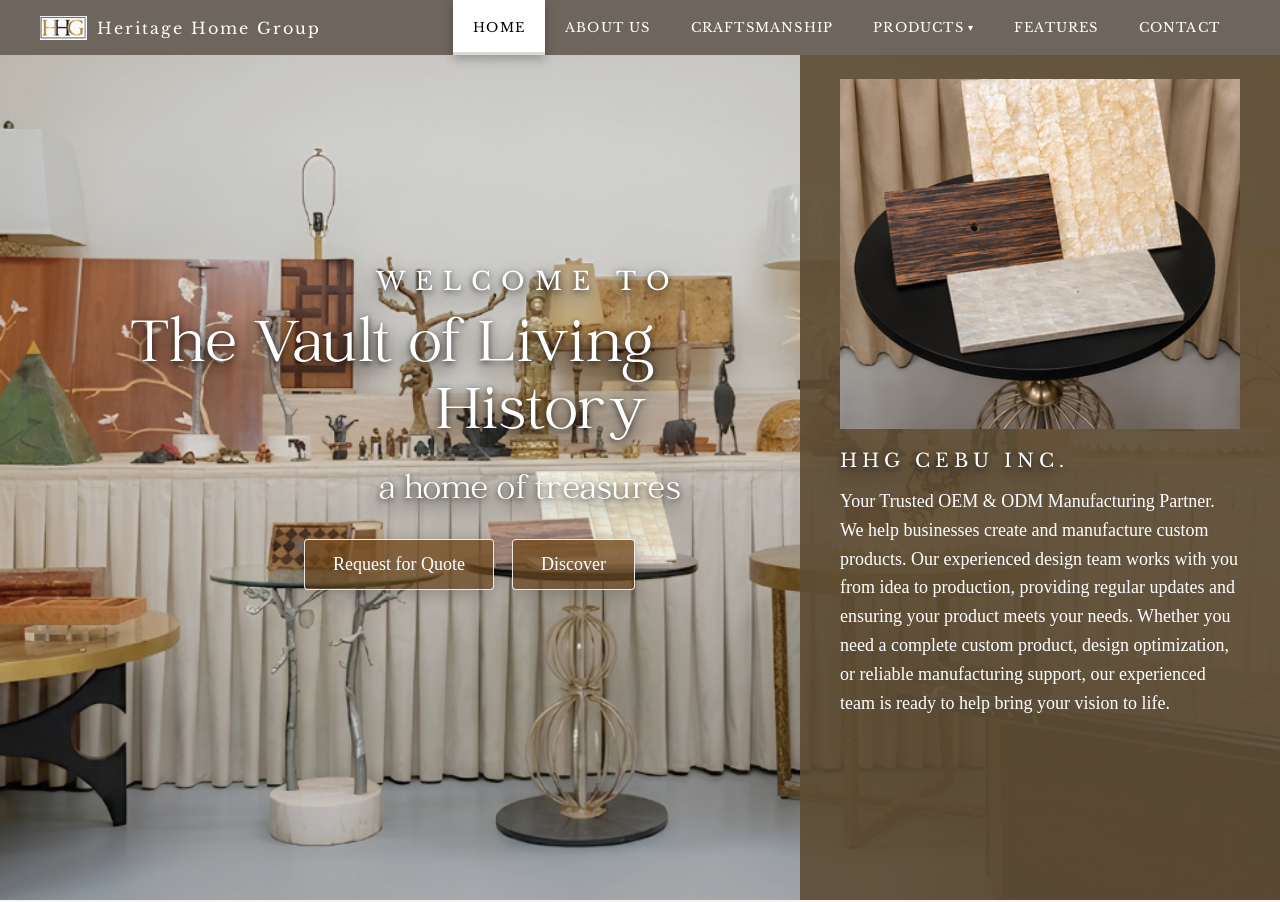
==== commit 56d9f566: "Add files via upload" ====
--- a/index.html
+++ b/index.html
@@ -4,12 +4,14 @@
 <head>
   <meta charset="UTF-8">
   <meta name="viewport" content="width=device-width, initial-scale=1.0">
-  <title>Heritage Home Group</title>
+  <title>Heritage Home Group Cebu | Furniture & Home Décor</title>
+  <meta name="description"
+    content="Heritage Home Group Cebu offers quality furniture and home décor crafted with style and durability. Explore timeless pieces for your home.">
   <link rel="icon" type="image/png" href="images/HHG Logo.png">
   <link rel="stylesheet" href="css/style.css">
 </head>
 
-<body>
+<body class="index-page">
 
   <!-- NAVBAR WITH MEGA DROPDOWN -->
   <nav class="navbar">
--- a/css/style.css
+++ b/css/style.css
@@ -96,13 +96,40 @@
   overflow-x: hidden;
 }
 
-.scroll-filler {
-  width: 100%;
-  height: 1px;
-  margin-top: -1px;
-  overflow: hidden;
-  visibility: hidden;
-  pointer-events: none;
+/* Force native vertical scrollbar on desktop while locking visible hero in place */
+@media (min-width: 901px) {
+  body.index-page {
+    min-height: 100vh;
+    overflow-y: scroll;
+    overflow-x: hidden;
+  }
+
+  body.index-page .hero {
+    position: fixed;
+    top: 0;
+    left: 0;
+    width: 100%;
+    height: 100vh;
+    max-height: 100vh;
+    overflow: hidden;
+    z-index: 1;
+  }
+
+  body.index-page .scroll-filler {
+    display: block;
+    width: 100%;
+    height: calc(100vh + 2px);
+    overflow: hidden;
+    visibility: hidden;
+    pointer-events: none;
+    opacity: 0;
+  }
+}
+
+@media (max-width: 900px) {
+  body.index-page .scroll-filler {
+    display: none;
+  }
 }
 
 /* NAVBAR */
@@ -1448,48 +1475,60 @@
   object-fit: contain;
 }
 
-/* == LADYBUG layout: absolute positioned floating detail images == */
+/* == LADYBUG layout: 2-column flex (left: stacked thumbnails, right: main ladybug) == */
 .mfg-lb-layout {
-  position: relative;
+  display: flex;
+  flex-direction: row;
   width: 100%;
   height: 100%;
   min-height: 380px;
-}
-
-/* Elytra thumbnail — upper-right area, moved to the right more */
+  align-items: center;
+  justify-content: center;
+  padding: 20px 24px 20px 40px;
+  box-sizing: border-box;
+  gap: 20px;
+}
+
+.mfg-lb-thumbs {
+  display: flex;
+  flex-direction: column;
+  justify-content: center;
+  align-items: center;
+  gap: 20px;
+  flex-shrink: 0;
+}
+
 .mfg-lb-elytra {
-  position: absolute;
-  top: 40px;
-  right: 60px;
   height: 120px;
   width: auto;
   display: block;
-  z-index: 10;
-}
-
-/* Head thumbnail — middle-left area, moved to the right more */
+  object-fit: contain;
+}
+
 .mfg-lb-head {
-  position: absolute;
-  top: 150px;
-  left: 120px;
   height: 110px;
   width: auto;
   display: block;
-  z-index: 10;
-}
-
-/* Large ladybug — bottom center */
+  object-fit: contain;
+}
+
+.mfg-lb-main-wrap {
+  flex: 1;
+  display: flex;
+  align-items: center;
+  justify-content: center;
+  padding: 10px;
+  min-width: 0;
+}
+
 .mfg-lb-main {
-  position: absolute;
-  bottom: 10px;
-  left: 50%;
-  transform: translateX(-40%);
-  width: 72%;
+  max-width: 100%;
+  max-height: 340px;
+  width: auto;
   height: auto;
   object-fit: contain;
   display: block;
   mix-blend-mode: multiply;
-  z-index: 1;
 }
 
 /* == SAND CASTING / FABRICATION / WOODWORKING layout == */
@@ -3622,29 +3661,49 @@
     padding: 16px;
   }
 
-  .mfg-lb-elytra {
-    right: 16px;
-    top: 20px;
-    height: 90px;
-  }
-
-  .mfg-lb-head {
-    left: 16px;
-    top: 130px;
-    height: 90px;
-  }
-
-  .mfg-lb-main {
-    position: static;
-    transform: none;
-    width: 100%;
-    max-width: 360px;
-    margin: 0 auto;
-  }
-
   .mfg-lb-layout {
     min-height: 0;
-    padding: 16px;
+    padding: 12px 8px;
+    display: flex;
+    flex-direction: row;
+    align-items: center;
+    justify-content: center;
+    gap: 12px;
+  }
+
+  .mfg-lb-thumbs {
+    gap: 10px;
+    padding: 0;
+    flex-shrink: 0;
+  }
+
+  .mfg-lb-elytra {
+    height: 75px;
+    width: auto;
+    max-width: 95px;
+    object-fit: contain;
+  }
+
+  .mfg-lb-head {
+    height: 75px;
+    width: auto;
+    max-width: 95px;
+    object-fit: contain;
+  }
+
+  .mfg-lb-main-wrap {
+    flex: 1;
+    padding: 2px;
+    min-width: 0;
+  }
+
+  .mfg-lb-main {
+    max-width: 100%;
+    max-height: 175px;
+    width: auto;
+    height: auto;
+    object-fit: contain;
+    margin: 0 auto;
   }
 
   .mfg-goat-main img {
@@ -3686,7 +3745,7 @@
     border: 1.5px solid #c8b89a;
     background: #faf8f5;
     padding: 6px;
-    box-shadow: 0 2px 8px rgba(0,0,0,0.12);
+    box-shadow: 0 2px 8px rgba(0, 0, 0, 0.12);
   }
 
   .mfg-photos-row,
@@ -4012,7 +4071,7 @@
     border: 1.5px solid #c8b89a;
     background: #faf8f5;
     padding: 5px;
-    box-shadow: 0 2px 8px rgba(0,0,0,0.12);
+    box-shadow: 0 2px 8px rgba(0, 0, 0, 0.12);
   }
 
   .shell-swatches-row .veener-wide,
@@ -4025,6 +4084,29 @@
     border: 2.5px solid #e2d2ba;
   }
 
+  .mfg-lb-layout {
+    padding: 8px 4px;
+    gap: 8px;
+  }
+
+  .mfg-lb-thumbs {
+    gap: 8px;
+  }
+
+  .mfg-lb-elytra {
+    height: 65px;
+    max-width: 80px;
+  }
+
+  .mfg-lb-head {
+    height: 65px;
+    max-width: 80px;
+  }
+
+  .mfg-lb-main {
+    max-height: 150px;
+  }
+
   .shell-swatches-arrow {
     display: none !important;
   }
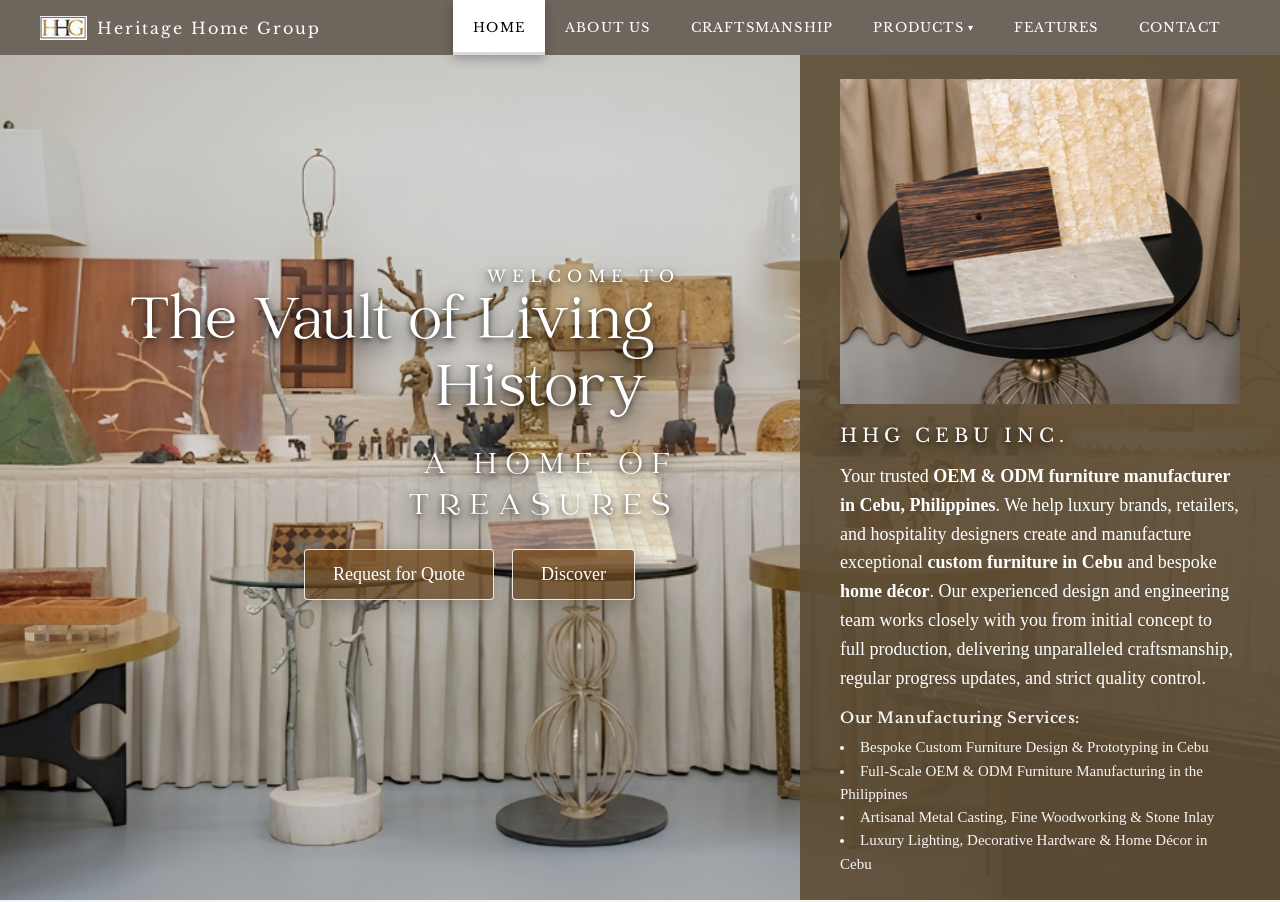
==== commit 4bcf518d: "Add files via upload" ====
--- a/index.html
+++ b/index.html
@@ -1,218 +1,318 @@
-<!DOCTYPE html>
-<html lang="en">
-
-<head>
-  <meta charset="UTF-8">
-  <meta name="viewport" content="width=device-width, initial-scale=1.0">
-  <title>Heritage Home Group Cebu | Furniture & Home Décor</title>
-  <meta name="description"
-    content="Heritage Home Group Cebu offers quality furniture and home décor crafted with style and durability. Explore timeless pieces for your home.">
-  <link rel="icon" type="image/png" href="images/HHG Logo.png">
-  <link rel="stylesheet" href="css/style.css">
-</head>
-
-<body class="index-page">
-
-  <!-- NAVBAR WITH MEGA DROPDOWN -->
-  <nav class="navbar">
-    <h1 style="font-family: 'Libre Baskerville', serif; font-weight: 400;">
-      <a href="index.html"
-        style="color: inherit; text-decoration: none; display: flex; align-items: center; gap: 10px;">
-        <img src="images/HHG Logo.png" alt="Heritage Home Group logo" />
-        Heritage Home Group
-      </a>
-    </h1>
-    <button class="nav-toggle" id="navToggle" aria-label="Toggle navigation menu" aria-expanded="false" aria-controls="primaryNav">
-      <span></span>
-      <span></span>
-      <span></span>
-    </button>
-    <ul class="nav-links" id="primaryNav">
-      <li><a href="index.html" class="active">Home</a></li>
-      <li><a href="about.html">About Us</a></li>
-      <li><a href="craftsmanship.html">Craftsmanship</a></li>
-
-      <!-- PRODUCTS WITH DROPDOWN -->
-      <li class="nav-item-dropdown">
-        <a href="products.html" class="dropdown-toggle" id="productsDropdownBtn">Products <span class="dropdown-arrow">▾</span></a>
-        <div class="mega-dropdown simple-dropdown" id="productsMegaDropdown">
-          <div class="mega-tabs-header">
-            <a href="products.html" class="mega-tab active">PRODUCTS</a>
-          </div>
-          <div class="mega-dropdown-body">
-            <div class="mega-left-col">
-              <a href="products.html" class="mega-left-link">ALL PRODUCTS</a>
-            </div>
-            <div class="mega-divider"></div>
-            <div class="mega-simple-categories mega-cats-expanded">
-              <a href="products.html?category=chairs" class="mega-cat-item">Chairs</a>
-              <a href="products.html?category=tables" class="mega-cat-item">Tables</a>
-              <a href="products.html?category=lightings" class="mega-cat-item">Lightings</a>
-              <a href="products.html?category=decorative-hardware" class="mega-cat-item">Decorative Hardware</a>
-              <a href="products.html?category=accessories" class="mega-cat-item">Accessories</a>
-            </div>
-          </div>
-        </div>
-      </li>
-
-      <li><a href="features.html">Features</a></li>
-      <li><a href="contact.html">Contact</a></li>
-    </ul>
-  </nav>
-
-
-  <!-- HERO -->
-  <section class="hero">
-
-    <!-- LEFT -->
-    <div class="hero-left">
-      <div class="overlay fade-scroll fade-left">
-        <div class="parallax-layer" data-parallax-depth="18">
-        <h2 style="font-family: 'Libre Baskerville', serif; font-weight: 400;">WELCOME TO</h2>
-        <h1 style="font-family: 'Catchy Mager', serif; font-weight: normal;"><span class="vault-line">The Vault of Living</span><br><span class="history-line">History</span></h1>
-        <p style="font-family: 'Catchy Mager', serif; font-size: 35px;">a home of treasures</p>
-
-        <div class="buttons">
-          <a href="https://docs.google.com/forms/d/e/1FAIpQLSfufqfSQ6mooIYYezE8b4IYlAZHbgLQedjskwim0REkfBtYwA/viewform" target="_blank" rel="noopener noreferrer" class="btn">Request for Quote</a>
-          <a href="about.html" class="btn">Discover</a>
-        </div>
-        </div>
-      </div>
-    </div>
-
-    <!-- RIGHT -->
-    <div class="hero-right">
-      <div class="right-image parallax-layer" data-parallax-depth="12"></div>
-      <div class="hero-right-text fade-scroll fade-right">
-        <div class="parallax-layer" data-parallax-depth="8">
-        <h3 style="font-family: 'Libre Baskerville', serif; font-weight: 400;">HHG CEBU INC.</h3>
-        <p>
-          Your Trusted OEM &amp; ODM Manufacturing Partner.
-          We help businesses create and manufacture custom products.
-          Our experienced design team works with you from idea to production,
-          providing regular updates and ensuring your product meets your needs.
-          Whether you need a complete custom product, design optimization, or reliable
-          manufacturing support, our experienced team is ready to help bring your
-          vision to life.
-        </p>
-        </div>
-      </div>
-    </div>
-
-  </section>
-
-    <!-- FADE IN / FADE OUT ON SCROLL SCRIPT -->
-  <script>
-    document.addEventListener('DOMContentLoaded', () => {
-      const navToggle = document.getElementById('navToggle');
-      const primaryNav = document.getElementById('primaryNav');
-      const closeMobileMenu = () => {
-        if (!primaryNav || !navToggle) return;
-        primaryNav.classList.remove('is-open');
-        navToggle.setAttribute('aria-expanded', 'false');
-        document.body.classList.remove('nav-open');
-      };
-
-      if (navToggle && primaryNav) {
-        navToggle.addEventListener('click', () => {
-          const isOpen = primaryNav.classList.toggle('is-open');
-          navToggle.setAttribute('aria-expanded', isOpen ? 'true' : 'false');
-          document.body.classList.toggle('nav-open', isOpen);
-        });
-
-        primaryNav.querySelectorAll('a').forEach((link) => {
-          link.addEventListener('click', () => {
-            if (window.innerWidth <= 900) {
-              closeMobileMenu();
-            }
-          });
-        });
-
-        window.addEventListener('resize', () => {
-          if (window.innerWidth > 900) {
-            closeMobileMenu();
-          }
-        });
-      }
-
-      const scrollElements = document.querySelectorAll('.fade-scroll');
-      if (!scrollElements.length) return;
-
-      const observer = new IntersectionObserver(
-        (entries) => {
-          entries.forEach((entry) => {
-            if (entry.isIntersecting) {
-              entry.target.classList.add('visible');
-            } else {
-              entry.target.classList.remove('visible');
-            }
-          });
-        },
-        {
-          threshold: 0.12,
-          rootMargin: '0px 0px -30px 0px'
-        }
-      );
-
-      scrollElements.forEach((el) => observer.observe(el));
-
-      const hero = document.querySelector('.hero');
-      const parallaxLayers = hero ? Array.from(hero.querySelectorAll('.parallax-layer')) : [];
-      const prefersReducedMotion = window.matchMedia('(prefers-reduced-motion: reduce)').matches;
-      const supportsFinePointer = window.matchMedia('(pointer: fine)').matches;
-
-      if (hero && parallaxLayers.length && !prefersReducedMotion && supportsFinePointer) {
-        let targetX = 0, targetY = 0, currentX = 0, currentY = 0, rafId = null;
-
-        const animateParallax = () => {
-          currentX += (targetX - currentX) * 0.12;
-          currentY += (targetY - currentY) * 0.12;
-
-          parallaxLayers.forEach((layer) => {
-            const depth = Number(layer.dataset.parallaxDepth || 10);
-            const x = currentX * depth;
-            const y = currentY * depth * 0.65;
-            layer.style.setProperty('--parallax-x', `${x.toFixed(2)}px`);
-            layer.style.setProperty('--parallax-y', `${y.toFixed(2)}px`);
-          });
-
-          if (Math.abs(targetX - currentX) > 0.002 || Math.abs(targetY - currentY) > 0.002) {
-            rafId = window.requestAnimationFrame(animateParallax);
-          } else {
-            rafId = null;
-          }
-        };
-
-        const startAnimation = () => { if (!rafId) rafId = window.requestAnimationFrame(animateParallax); };
-
-        const updatePointer = (event) => {
-          const rect = hero.getBoundingClientRect();
-          const relativeX = (event.clientX - rect.left) / rect.width;
-          const relativeY = (event.clientY - rect.top) / rect.height;
-
-          targetX = (relativeX - 0.5) * 2;
-          targetY = (relativeY - 0.5) * 2;
-          startAnimation();
-        };
-
-        const resetParallax = () => { targetX = 0; targetY = 0; startAnimation(); };
-
-        hero.addEventListener('mousemove', updatePointer);
-        hero.addEventListener('mouseleave', resetParallax);
-        window.addEventListener('blur', resetParallax);
-      }
-    });
-  </script>
-  <!-- Hidden filler content to force native vertical scrollbar without scrolling visible content -->
-  <div class="scroll-filler" aria-hidden="true"></div>
-</body>
-
-</html>
-
-
-
-
-
-
-
-
+<!DOCTYPE html>
+<html lang="en">
+
+<head>
+  <meta charset="UTF-8">
+  <meta name="viewport" content="width=device-width, initial-scale=1.0">
+
+  <!-- SEO IMPROVEMENT: Targeted Title with Primary Keywords -->
+  <title>Furniture Manufacturer in Cebu Philippines | Heritage Home Group</title>
+
+  <!-- SEO IMPROVEMENT: Keyword-Rich Meta Description -->
+  <meta name="description"
+    content="Heritage Home Group (HHG Cebu Inc.) is a premier custom furniture manufacturer in Cebu, Philippines. Specializing in luxury OEM &amp; ODM furniture, handcrafted home décor, fine woodworking, and metal casting for global brands.">
+
+  <!-- SEO IMPROVEMENT: Relevant Meta Keywords -->
+  <meta name="keywords"
+    content="furniture manufacturer in Cebu Philippines, furniture Cebu, custom furniture Cebu, furniture manufacturer Philippines, home décor Cebu, OEM furniture Cebu, ODM furniture manufacturer, luxury furniture Philippines, handmade furniture Cebu, hospitality furniture manufacturer">
+
+  <!-- SEO IMPROVEMENT: Robots, Author & Canonical URL -->
+  <meta name="robots" content="index, follow">
+  <meta name="author" content="Heritage Home Group Cebu Inc.">
+  <link rel="canonical" href="https://rendellss.github.io/Heritage-Home-Group-Cebu/">
+
+  <!-- SEO IMPROVEMENT: Open Graph Meta Tags (Facebook, LinkedIn) -->
+  <meta property="og:type" content="website">
+  <meta property="og:site_name" content="Heritage Home Group">
+  <meta property="og:title" content="Furniture Manufacturer in Cebu Philippines | Heritage Home Group">
+  <meta property="og:description"
+    content="Premier custom furniture manufacturer in Cebu, Philippines. Trusted OEM &amp; ODM partner crafting luxury furniture, lighting, and home décor with timeless artisanship.">
+  <meta property="og:image" content="images/HHG Logo.png">
+  <meta property="og:url" content="https://rendellss.github.io/Heritage-Home-Group-Cebu/">
+  <meta property="og:locale" content="en_US">
+
+  <!-- SEO IMPROVEMENT: Twitter Card Meta Tags -->
+  <meta name="twitter:card" content="summary_large_image">
+  <meta name="twitter:title" content="Furniture Manufacturer in Cebu Philippines | Heritage Home Group">
+  <meta name="twitter:description"
+    content="Premier custom furniture manufacturer in Cebu, Philippines. Trusted OEM &amp; ODM partner crafting luxury furniture, lighting, and home décor.">
+  <meta name="twitter:image" content="images/HHG Logo.png">
+
+  <!-- SEO IMPROVEMENT: JSON-LD Structured Data Schema for Google Rich Results -->
+  <script type="application/ld+json">
+  {
+    "@context": "https://schema.org",
+    "@type": "FurnitureStore",
+    "name": "Heritage Home Group Cebu Inc.",
+    "alternateName": ["HHG Cebu Inc.", "Heritage Home Group"],
+    "description": "Leading custom furniture manufacturer in Cebu, Philippines specializing in OEM and ODM luxury home furnishings, handcrafted lighting, and bespoke decorative accessories.",
+    "url": "https://rendellss.github.io/Heritage-Home-Group-Cebu/",
+    "logo": "https://rendellss.github.io/Heritage-Home-Group-Cebu/images/HHG%20Logo.png",
+    "image": "https://rendellss.github.io/Heritage-Home-Group-Cebu/images/Index%20Background.png",
+    "address": {
+      "@type": "PostalAddress",
+      "addressLocality": "Cebu",
+      "addressRegion": "Cebu",
+      "addressCountry": "PH"
+    },
+    "hasOfferCatalog": {
+      "@type": "OfferCatalog",
+      "name": "Furniture Manufacturing Services",
+      "itemListElement": [
+        {
+          "@type": "Offer",
+          "itemOffered": {
+            "@type": "Service",
+            "name": "Custom Furniture Manufacturing in Cebu"
+          }
+        },
+        {
+          "@type": "Offer",
+          "itemOffered": {
+            "@type": "Service",
+            "name": "OEM & ODM Furniture Production Philippines"
+          }
+        },
+        {
+          "@type": "Offer",
+          "itemOffered": {
+            "@type": "Service",
+            "name": "Luxury Home Décor & Decorative Hardware Cebu"
+          }
+        }
+      ]
+    }
+  }
+  </script>
+
+  <link rel="icon" type="image/png" href="images/HHG Logo.png">
+  <link rel="stylesheet" href="css/style.css">
+</head>
+
+<body class="index-page">
+
+  <!-- NAVBAR WITH MEGA DROPDOWN -->
+  <nav class="navbar">
+    <h1 style="font-family: 'Libre Baskerville', serif; font-weight: 400;">
+      <a href="index.html"
+        style="color: inherit; text-decoration: none; display: flex; align-items: center; gap: 10px;">
+        <img src="images/HHG Logo.png" alt="Heritage Home Group logo" />
+        Heritage Home Group
+      </a>
+    </h1>
+    <button class="nav-toggle" id="navToggle" aria-label="Toggle navigation menu" aria-expanded="false"
+      aria-controls="primaryNav">
+      <span></span>
+      <span></span>
+      <span></span>
+    </button>
+    <ul class="nav-links" id="primaryNav">
+      <li><a href="index.html" class="active">Home</a></li>
+      <li><a href="about.html">About Us</a></li>
+      <li><a href="craftsmanship.html">Craftsmanship</a></li>
+
+      <!-- PRODUCTS WITH DROPDOWN -->
+      <li class="nav-item-dropdown">
+        <a href="products.html" class="dropdown-toggle" id="productsDropdownBtn">Products <span
+            class="dropdown-arrow">▾</span></a>
+        <div class="mega-dropdown simple-dropdown" id="productsMegaDropdown">
+          <div class="mega-tabs-header">
+            <a href="products.html" class="mega-tab active">PRODUCTS</a>
+          </div>
+          <div class="mega-dropdown-body">
+            <div class="mega-left-col">
+              <a href="products.html" class="mega-left-link">ALL PRODUCTS</a>
+            </div>
+            <div class="mega-divider"></div>
+            <div class="mega-simple-categories mega-cats-expanded">
+              <a href="products.html?category=chairs" class="mega-cat-item">Chairs</a>
+              <a href="products.html?category=tables" class="mega-cat-item">Tables</a>
+              <a href="products.html?category=lightings" class="mega-cat-item">Lightings</a>
+              <a href="products.html?category=decorative-hardware" class="mega-cat-item">Decorative Hardware</a>
+              <a href="products.html?category=accessories" class="mega-cat-item">Accessories</a>
+            </div>
+          </div>
+        </div>
+      </li>
+
+      <li><a href="features.html">Features</a></li>
+      <li><a href="contact.html">Contact</a></li>
+    </ul>
+  </nav>
+
+
+  <!-- HERO SECTION -->
+  <main>
+    <section class="hero" aria-label="Heritage Home Group - Furniture Manufacturer in Cebu Philippines">
+
+      <!-- LEFT: Hero Branding & Primary Keyword Heading -->
+      <div class="hero-left">
+        <div class="overlay fade-scroll fade-left">
+          <div class="parallax-layer" data-parallax-depth="18">
+            <!-- SEO IMPROVEMENT: Proper Heading Hierarchy & Primary Keyword Integration -->
+            <p class="hero-tagline" style="font-family: 'Libre Baskerville', serif; font-weight: 400; letter-spacing: 6px; font-size: 16px; margin-bottom: 8px;">WELCOME TO</p>
+            <h1 style="font-family: 'Catchy Mager', serif; font-weight: normal;"><span class="vault-line">The Vault of
+                Living</span><br><span class="history-line">History</span></h1>
+            <h2 style="font-family: 'Catchy Mager', serif; font-size: 32px; font-weight: normal; margin-top: 4px;">a home of treasures</h2>
+
+            <div class="buttons">
+              <a href="https://docs.google.com/forms/d/e/1FAIpQLSfufqfSQ6mooIYYezE8b4IYlAZHbgLQedjskwim0REkfBtYwA/viewform"
+                target="_blank" rel="noopener noreferrer" class="btn">Request for Quote</a>
+              <a href="about.html" class="btn">Discover</a>
+            </div>
+          </div>
+        </div>
+      </div>
+
+      <!-- RIGHT: Keyword-Rich Business Summary & Manufacturing Services -->
+      <div class="hero-right">
+        <div class="right-image parallax-layer" data-parallax-depth="12" role="img" aria-label="Handcrafted custom furniture piece by Heritage Home Group Cebu"></div>
+        <article class="hero-right-text fade-scroll fade-right">
+          <div class="parallax-layer" data-parallax-depth="8">
+            <!-- SEO IMPROVEMENT: Keyword-Rich Heading with Location & Service -->
+            <h3 style="font-family: 'Libre Baskerville', serif; font-weight: 400;">HHG CEBU INC.</h3>
+            
+            <!-- SEO IMPROVEMENT: Keyword-Rich Description of the Business -->
+            <p>
+              Your trusted <strong>OEM &amp; ODM furniture manufacturer in Cebu, Philippines</strong>.
+              We help luxury brands, retailers, and hospitality designers create and manufacture exceptional
+              <strong>custom furniture in Cebu</strong> and bespoke <strong>home décor</strong>.
+              Our experienced design and engineering team works closely with you from initial concept to full production,
+              delivering unparalleled craftsmanship, regular progress updates, and strict quality control.
+            </p>
+
+            <!-- SEO IMPROVEMENT: Services Section with Bullet Points for Search Crawlers -->
+            <div class="hero-services-list" style="margin-top: 14px; font-size: 15px; line-height: 1.55; opacity: 0.95;">
+              <p style="font-weight: 600; margin-bottom: 6px; font-family: 'Libre Baskerville', serif; font-size: 15px; letter-spacing: 0.5px;">Our Manufacturing Services:</p>
+              <ul style="list-style: disc inside; margin: 0; padding: 0;">
+                <li>Bespoke Custom Furniture Design &amp; Prototyping in Cebu</li>
+                <li>Full-Scale OEM &amp; ODM Furniture Manufacturing in the Philippines</li>
+                <li>Artisanal Metal Casting, Fine Woodworking &amp; Stone Inlay</li>
+                <li>Luxury Lighting, Decorative Hardware &amp; Home Décor in Cebu</li>
+              </ul>
+            </div>
+          </div>
+        </article>
+      </div>
+
+    </section>
+  </main>
+
+  <!-- FADE IN / FADE OUT ON SCROLL SCRIPT -->
+  <script>
+    document.addEventListener('DOMContentLoaded', () => {
+      const navToggle = document.getElementById('navToggle');
+      const primaryNav = document.getElementById('primaryNav');
+      const closeMobileMenu = () => {
+        if (!primaryNav || !navToggle) return;
+        primaryNav.classList.remove('is-open');
+        navToggle.setAttribute('aria-expanded', 'false');
+        document.body.classList.remove('nav-open');
+      };
+
+      if (navToggle && primaryNav) {
+        navToggle.addEventListener('click', () => {
+          const isOpen = primaryNav.classList.toggle('is-open');
+          navToggle.setAttribute('aria-expanded', isOpen ? 'true' : 'false');
+          document.body.classList.toggle('nav-open', isOpen);
+        });
+
+        primaryNav.querySelectorAll('a').forEach((link) => {
+          link.addEventListener('click', () => {
+            if (window.innerWidth <= 900) {
+              closeMobileMenu();
+            }
+          });
+        });
+
+        window.addEventListener('resize', () => {
+          if (window.innerWidth > 900) {
+            closeMobileMenu();
+          }
+        });
+      }
+
+      // Smoothly hide the "Request a Quote" button when the Products dropdown is open
+      const productsDropdownItem = document.querySelector('.nav-item-dropdown');
+      if (productsDropdownItem) {
+        productsDropdownItem.addEventListener('mouseenter', () => {
+          document.body.classList.add('dropdown-open');
+        });
+        productsDropdownItem.addEventListener('mouseleave', () => {
+          document.body.classList.remove('dropdown-open');
+        });
+      }
+
+      const scrollElements = document.querySelectorAll('.fade-scroll');
+      if (!scrollElements.length) return;
+
+      const observer = new IntersectionObserver(
+        (entries) => {
+          entries.forEach((entry) => {
+            if (entry.isIntersecting) {
+              entry.target.classList.add('visible');
+            } else {
+              entry.target.classList.remove('visible');
+            }
+          });
+        },
+        {
+          threshold: 0.12,
+          rootMargin: '0px 0px -30px 0px'
+        }
+      );
+
+      scrollElements.forEach((el) => observer.observe(el));
+
+      const hero = document.querySelector('.hero');
+      const parallaxLayers = hero ? Array.from(hero.querySelectorAll('.parallax-layer')) : [];
+      const prefersReducedMotion = window.matchMedia('(prefers-reduced-motion: reduce)').matches;
+      const supportsFinePointer = window.matchMedia('(pointer: fine)').matches;
+
+      if (hero && parallaxLayers.length && !prefersReducedMotion && supportsFinePointer) {
+        let targetX = 0, targetY = 0, currentX = 0, currentY = 0, rafId = null;
+
+        const animateParallax = () => {
+          currentX += (targetX - currentX) * 0.12;
+          currentY += (targetY - currentY) * 0.12;
+
+          parallaxLayers.forEach((layer) => {
+            const depth = Number(layer.dataset.parallaxDepth || 10);
+            const x = currentX * depth;
+            const y = currentY * depth * 0.65;
+            layer.style.setProperty('--parallax-x', `${x.toFixed(2)}px`);
+            layer.style.setProperty('--parallax-y', `${y.toFixed(2)}px`);
+          });
+
+          if (Math.abs(targetX - currentX) > 0.002 || Math.abs(targetY - currentY) > 0.002) {
+            rafId = window.requestAnimationFrame(animateParallax);
+          } else {
+            rafId = null;
+          }
+        };
+
+        const startAnimation = () => { if (!rafId) rafId = window.requestAnimationFrame(animateParallax); };
+
+        const updatePointer = (event) => {
+          const rect = hero.getBoundingClientRect();
+          const relativeX = (event.clientX - rect.left) / rect.width;
+          const relativeY = (event.clientY - rect.top) / rect.height;
+
+          targetX = (relativeX - 0.5) * 2;
+          targetY = (relativeY - 0.5) * 2;
+          startAnimation();
+        };
+
+        const resetParallax = () => { targetX = 0; targetY = 0; startAnimation(); };
+
+        hero.addEventListener('mousemove', updatePointer);
+        hero.addEventListener('mouseleave', resetParallax);
+        window.addEventListener('blur', resetParallax);
+      }
+    });
+  </script>
+  <!-- Hidden filler content to force native vertical scrollbar without scrolling visible content -->
+  <div class="scroll-filler" aria-hidden="true"></div>
+</body>
+
+</html>
--- a/css/style.css
+++ b/css/style.css
@@ -870,9 +870,32 @@
   padding: 8px 16px;
   border-radius: 4px;
   box-shadow: 0 4px 16px rgba(0, 0, 0, 0.22);
-  transition: all 0.25s ease;
+  transition: opacity 0.3s cubic-bezier(0.16, 1, 0.3, 1),
+    visibility 0.3s cubic-bezier(0.16, 1, 0.3, 1),
+    background-color 0.25s ease,
+    transform 0.25s ease,
+    box-shadow 0.25s ease;
   z-index: 1100;
   white-space: nowrap;
+  opacity: 1;
+  visibility: visible;
+}
+
+/* Smoothly hide the quote button when the Products dropdown is open */
+.nav-item-dropdown:hover ~ * .hero-white-btn,
+.nav-item-dropdown:hover .hero-white-btn,
+.nav-item-dropdown.open ~ * .hero-white-btn,
+.nav-item-dropdown.open .hero-white-btn {
+  opacity: 0;
+  visibility: hidden;
+}
+
+/* Since .hero-white-btn is fixed (not a sibling of .nav-item-dropdown),
+   we use a body class toggled by JS for reliable cross-browser hiding */
+body.dropdown-open .hero-white-btn {
+  opacity: 0;
+  visibility: hidden;
+  pointer-events: none;
 }
 
 .hero-white-btn:hover {
@@ -3378,9 +3401,19 @@
     gap: 10px;
   }
 
-  .navbar h1 {
+  .hero-white-btn {
+    top: 10px;
+    right: 12px;
+    font-size: 11.5px;
+    padding: 6px 12px;
+    letter-spacing: 0.2px;
+    z-index: 1200;
+  }
+
+  .navbar h1,
+  .navbar .nav-brand {
     order: 2;
-    max-width: calc(100% - 54px);
+    max-width: calc(100% - 170px);
     font-size: 12px;
     letter-spacing: 0.7px;
     white-space: nowrap;
@@ -3897,7 +3930,16 @@
     padding: 0 8px;
   }
 
-  .navbar h1 {
+  .hero-white-btn {
+    top: 11px;
+    right: 8px;
+    font-size: 10.5px;
+    padding: 5px 9px;
+  }
+
+  .navbar h1,
+  .navbar .nav-brand {
+    max-width: calc(100% - 150px);
     font-size: 10px;
     letter-spacing: 0.2px;
   }
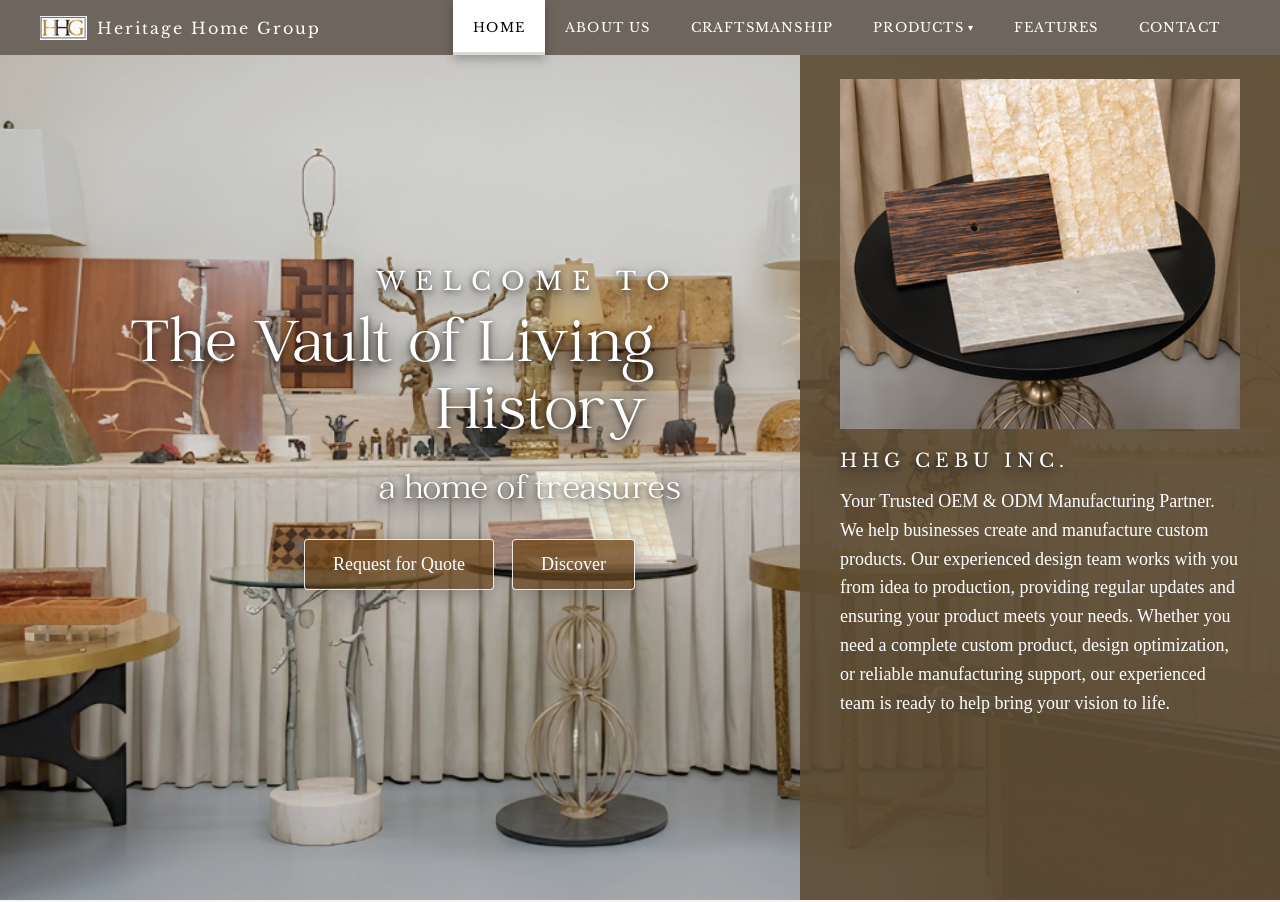
==== commit 47687423: "Add files via upload" ====
--- a/index.html
+++ b/index.html
@@ -149,11 +149,10 @@
       <div class="hero-left">
         <div class="overlay fade-scroll fade-left">
           <div class="parallax-layer" data-parallax-depth="18">
-            <!-- SEO IMPROVEMENT: Proper Heading Hierarchy & Primary Keyword Integration -->
-            <p class="hero-tagline" style="font-family: 'Libre Baskerville', serif; font-weight: 400; letter-spacing: 6px; font-size: 16px; margin-bottom: 8px;">WELCOME TO</p>
+            <h2 style="font-family: 'Libre Baskerville', serif; font-weight: 400;">WELCOME TO</h2>
             <h1 style="font-family: 'Catchy Mager', serif; font-weight: normal;"><span class="vault-line">The Vault of
                 Living</span><br><span class="history-line">History</span></h1>
-            <h2 style="font-family: 'Catchy Mager', serif; font-size: 32px; font-weight: normal; margin-top: 4px;">a home of treasures</h2>
+            <p style="font-family: 'Catchy Mager', serif; font-size: 35px;">a home of treasures</p>
 
             <div class="buttons">
               <a href="https://docs.google.com/forms/d/e/1FAIpQLSfufqfSQ6mooIYYezE8b4IYlAZHbgLQedjskwim0REkfBtYwA/viewform"
@@ -164,39 +163,50 @@
         </div>
       </div>
 
-      <!-- RIGHT: Keyword-Rich Business Summary & Manufacturing Services -->
+      <!-- RIGHT -->
       <div class="hero-right">
-        <div class="right-image parallax-layer" data-parallax-depth="12" role="img" aria-label="Handcrafted custom furniture piece by Heritage Home Group Cebu"></div>
-        <article class="hero-right-text fade-scroll fade-right">
+        <div class="right-image parallax-layer" data-parallax-depth="12"></div>
+        <div class="hero-right-text fade-scroll fade-right">
           <div class="parallax-layer" data-parallax-depth="8">
-            <!-- SEO IMPROVEMENT: Keyword-Rich Heading with Location & Service -->
             <h3 style="font-family: 'Libre Baskerville', serif; font-weight: 400;">HHG CEBU INC.</h3>
-            
-            <!-- SEO IMPROVEMENT: Keyword-Rich Description of the Business -->
             <p>
-              Your trusted <strong>OEM &amp; ODM furniture manufacturer in Cebu, Philippines</strong>.
-              We help luxury brands, retailers, and hospitality designers create and manufacture exceptional
-              <strong>custom furniture in Cebu</strong> and bespoke <strong>home décor</strong>.
-              Our experienced design and engineering team works closely with you from initial concept to full production,
-              delivering unparalleled craftsmanship, regular progress updates, and strict quality control.
+              Your Trusted OEM &amp; ODM Manufacturing Partner.
+              We help businesses create and manufacture custom products.
+              Our experienced design team works with you from idea to production,
+              providing regular updates and ensuring your product meets your needs.
+              Whether you need a complete custom product, design optimization, or reliable
+              manufacturing support, our experienced team is ready to help bring your
+              vision to life.
             </p>
-
-            <!-- SEO IMPROVEMENT: Services Section with Bullet Points for Search Crawlers -->
-            <div class="hero-services-list" style="margin-top: 14px; font-size: 15px; line-height: 1.55; opacity: 0.95;">
-              <p style="font-weight: 600; margin-bottom: 6px; font-family: 'Libre Baskerville', serif; font-size: 15px; letter-spacing: 0.5px;">Our Manufacturing Services:</p>
-              <ul style="list-style: disc inside; margin: 0; padding: 0;">
-                <li>Bespoke Custom Furniture Design &amp; Prototyping in Cebu</li>
-                <li>Full-Scale OEM &amp; ODM Furniture Manufacturing in the Philippines</li>
-                <li>Artisanal Metal Casting, Fine Woodworking &amp; Stone Inlay</li>
-                <li>Luxury Lighting, Decorative Hardware &amp; Home Décor in Cebu</li>
-              </ul>
-            </div>
           </div>
-        </article>
+        </div>
       </div>
 
     </section>
   </main>
+
+  <!-- SEO ADDED: Hidden off-screen section — readable by Google, invisible to users -->
+  <section class="seo-hidden" aria-hidden="true">
+    <h1>Furniture Manufacturer in Cebu Philippines</h1>
+    <p>
+      Heritage Home Group (HHG Cebu Inc.) is a leading furniture manufacturer in Cebu, Philippines,
+      specializing in bespoke custom furniture, luxury home décor, and full-scale OEM &amp; ODM production.
+      Whether you are looking for custom furniture in Cebu, handcrafted lighting, or decorative hardware,
+      our expert craftsmen deliver exceptional quality for global brands and hospitality designers.
+    </p>
+    <p>
+      As a trusted furniture manufacturer in the Philippines, we offer end-to-end manufacturing services —
+      from initial design and prototyping to quality-controlled production and worldwide export.
+      Explore our range of chairs, tables, lightings, and home décor pieces crafted in Cebu.
+    </p>
+    <ul>
+      <li>Custom Furniture Design &amp; Prototyping — Cebu, Philippines</li>
+      <li>OEM &amp; ODM Furniture Manufacturing for Global Brands</li>
+      <li>Handcrafted Home Décor, Lighting &amp; Decorative Hardware in Cebu</li>
+      <li>Fine Woodworking, Metal Casting &amp; Stone Inlay — Heritage Craftsmanship</li>
+      <li>Reliable Furniture Manufacturer Philippines — Export-Ready Production</li>
+    </ul>
+  </section>
 
   <!-- FADE IN / FADE OUT ON SCROLL SCRIPT -->
   <script>
--- a/css/style.css
+++ b/css/style.css
@@ -130,6 +130,20 @@
   body.index-page .scroll-filler {
     display: none;
   }
+}
+
+/* SEO ADDED: Off-screen hidden section — visible to search crawlers, invisible to users.
+   Uses clip/position technique (NOT display:none) so Google indexes the content. */
+.seo-hidden {
+  position: absolute;
+  left: -9999px;
+  top: -9999px;
+  width: 1px;
+  height: 1px;
+  overflow: hidden;
+  clip: rect(0, 0, 0, 0);
+  white-space: nowrap;
+  pointer-events: none;
 }
 
 /* NAVBAR */
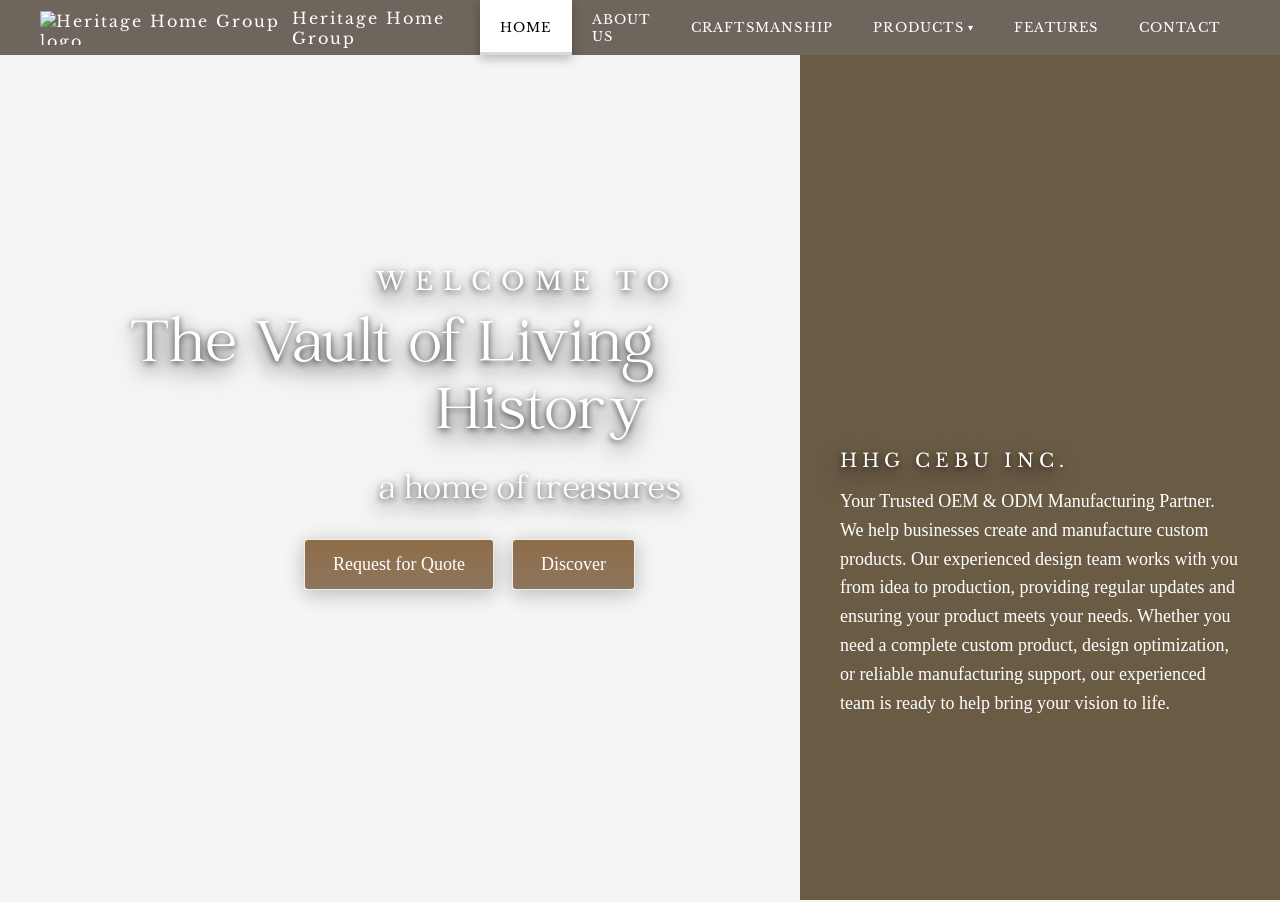
==== commit 5027dfb8: "Add files via upload" ====
--- a/index.html
+++ b/index.html
@@ -1,4 +1,4 @@
-<!DOCTYPE html>
+﻿<!DOCTYPE html>
 <html lang="en">
 
 <head>
@@ -27,7 +27,7 @@
   <meta property="og:title" content="Furniture Manufacturer in Cebu Philippines | Heritage Home Group">
   <meta property="og:description"
     content="Premier custom furniture manufacturer in Cebu, Philippines. Trusted OEM &amp; ODM partner crafting luxury furniture, lighting, and home décor with timeless artisanship.">
-  <meta property="og:image" content="images/HHG Logo.png">
+  <meta property="og:image" content="images/index/hhg-logo.png">
   <meta property="og:url" content="https://rendellss.github.io/Heritage-Home-Group-Cebu/">
   <meta property="og:locale" content="en_US">
 
@@ -36,7 +36,7 @@
   <meta name="twitter:title" content="Furniture Manufacturer in Cebu Philippines | Heritage Home Group">
   <meta name="twitter:description"
     content="Premier custom furniture manufacturer in Cebu, Philippines. Trusted OEM &amp; ODM partner crafting luxury furniture, lighting, and home décor.">
-  <meta name="twitter:image" content="images/HHG Logo.png">
+  <meta name="twitter:image" content="images/index/hhg-logo.png">
 
   <!-- SEO IMPROVEMENT: JSON-LD Structured Data Schema for Google Rich Results -->
   <script type="application/ld+json">
@@ -47,8 +47,8 @@
     "alternateName": ["HHG Cebu Inc.", "Heritage Home Group"],
     "description": "Leading custom furniture manufacturer in Cebu, Philippines specializing in OEM and ODM luxury home furnishings, handcrafted lighting, and bespoke decorative accessories.",
     "url": "https://rendellss.github.io/Heritage-Home-Group-Cebu/",
-    "logo": "https://rendellss.github.io/Heritage-Home-Group-Cebu/images/HHG%20Logo.png",
-    "image": "https://rendellss.github.io/Heritage-Home-Group-Cebu/images/Index%20Background.png",
+    "logo": "https://rendellss.github.io/Heritage-Home-Group-Cebu/images/index/hhg-logo.png",
+    "image": "https://rendellss.github.io/Heritage-Home-Group-Cebu/images/index/index-hero-background.png",
     "address": {
       "@type": "PostalAddress",
       "addressLocality": "Cebu",
@@ -85,7 +85,7 @@
   }
   </script>
 
-  <link rel="icon" type="image/png" href="images/HHG Logo.png">
+  <link rel="icon" type="image/png" href="images/index/hhg-logo.png">
   <link rel="stylesheet" href="css/style.css">
 </head>
 
@@ -96,7 +96,7 @@
     <h1 style="font-family: 'Libre Baskerville', serif; font-weight: 400;">
       <a href="index.html"
         style="color: inherit; text-decoration: none; display: flex; align-items: center; gap: 10px;">
-        <img src="images/HHG Logo.png" alt="Heritage Home Group logo" />
+        <img src="images/index/hhg-logo.png" alt="Heritage Home Group logo" />
         Heritage Home Group
       </a>
     </h1>
--- a/css/style.css
+++ b/css/style.css
@@ -91,7 +91,7 @@
 
 body {
   font-family: 'Georgia', serif;
-  background: url('../images/Index Background.png') center/cover fixed no-repeat;
+  background: url('../images/index/index-hero-background.png') center/cover fixed no-repeat;
   background-color: #f5f5f5;
   overflow-x: hidden;
 }
@@ -640,7 +640,7 @@
 .right-image {
   width: 100%;
   height: 350px;
-  background: url('../images/Index Picture.png') center/cover no-repeat;
+  background: url('../images/index/index-craftsmanship-showcase.png') center/cover no-repeat;
   margin-bottom: 20px;
 }
 
@@ -1059,6 +1059,164 @@
   display: block;
 }
 
+/* Side-by-side banner image cards */
+.about-dual-wrap {
+  display: flex;
+  flex-direction: row;
+  gap: 0;                    /* no gap between cards */
+  width: 100%;
+  max-width: 700px;
+  align-items: stretch;      /* both cards stretch to the same height */
+  border: 1.5px solid #c8b89a;
+  border-radius: 6px;
+  overflow: hidden;
+  box-shadow: 0 8px 24px rgba(0, 0, 0, 0.1);
+  transition: box-shadow 0.32s ease, border-color 0.32s ease;
+}
+
+/* Left card is wider — image AR ~0.887 vs right ~0.643 (ratio ≈ 1.38) */
+.about-dual-wrap .about-img-card:first-child {
+  flex: 14 1 0;
+  border-right: 1px solid #c8b89a;  /* single divider line between cards */
+}
+
+.about-dual-wrap .about-img-card:last-child {
+  flex: 10 1 0;
+}
+
+/* Each individual interactive image card */
+.about-img-card {
+  position: relative;
+  flex: 1 1 0;
+  min-width: 0;
+  overflow: hidden;
+  border-radius: 0;          /* border-radius handled by wrapper */
+  cursor: pointer;
+  border: none;              /* border handled by wrapper */
+  box-shadow: none;          /* shadow handled by wrapper */
+  background: #ffffff;
+  transition: filter 0.28s ease, transform 0.28s ease;
+  display: flex;
+  align-items: stretch;
+}
+
+.about-img-card:hover {
+  filter: brightness(1.04);
+  transform: none;           /* no individual lift — wrapper stays stable */
+  z-index: 1;
+}
+
+/* Image fills the full card height & width — object-fit:contain shows whole image, no crop */
+.about-img-contain {
+  width: 100%;
+  height: 100%;
+  display: block;
+  object-fit: contain;
+  object-position: center;
+  transition: transform 0.32s ease;
+}
+
+.about-img-card:hover .about-img-contain {
+  transform: scale(1.04);
+}
+
+
+/* Zoom hint badge (appears on hover) */
+.about-zoom-hint {
+  position: absolute;
+  bottom: 10px;
+  right: 10px;
+  width: 30px;
+  height: 30px;
+  border-radius: 50%;
+  background: rgba(20, 16, 10, 0.82);
+  color: #dfc17b;
+  display: flex;
+  align-items: center;
+  justify-content: center;
+  opacity: 0;
+  transform: scale(0.7);
+  transition: opacity 0.22s ease, transform 0.22s ease;
+  pointer-events: none;
+  box-shadow: 0 3px 10px rgba(0, 0, 0, 0.4);
+  z-index: 2;
+}
+
+.about-img-card:hover .about-zoom-hint {
+  opacity: 1;
+  transform: scale(1);
+}
+
+/* LIGHTBOX POPUP MODAL */
+.image-lightbox {
+  position: fixed;
+  inset: 0;
+  z-index: 99999;
+  display: flex;
+  align-items: center;
+  justify-content: center;
+  background: rgba(10, 8, 5, 0.9);
+  backdrop-filter: blur(6px);
+  -webkit-backdrop-filter: blur(6px);
+  padding: 20px;
+  cursor: zoom-out;
+  animation: lightboxFadeIn 0.22s ease-out;
+}
+
+@keyframes lightboxFadeIn {
+  from { opacity: 0; }
+  to   { opacity: 1; }
+}
+
+.lightbox-dialog {
+  position: relative;
+  display: flex;
+  align-items: center;
+  justify-content: center;
+  max-width: 92vw;
+  max-height: 90vh;
+}
+
+/* Single image displayed in lightbox — full image, no cropping */
+.lightbox-single-img {
+  max-width: 88vw;
+  max-height: 86vh;
+  width: auto;
+  height: auto;
+  object-fit: contain;
+  display: block;
+  border-radius: 5px;
+  box-shadow: 0 28px 72px rgba(0, 0, 0, 0.75);
+  pointer-events: none;
+  animation: lightboxZoomIn 0.24s cubic-bezier(0.16, 1, 0.3, 1);
+}
+
+@keyframes lightboxZoomIn {
+  from { transform: scale(0.9); opacity: 0; }
+  to   { transform: scale(1);   opacity: 1; }
+}
+
+.lightbox-close-btn {
+  position: absolute;
+  top: -46px;
+  right: -4px;
+  background: transparent;
+  border: none;
+  color: #dfc17b;
+  font-size: 38px;
+  line-height: 1;
+  cursor: pointer;
+  padding: 4px 8px;
+  opacity: 0.85;
+  transition: opacity 0.2s ease, transform 0.2s ease, color 0.2s ease;
+}
+
+.lightbox-close-btn:hover {
+  opacity: 1;
+  color: #ffffff;
+  transform: scale(1.15);
+}
+
 /* VIDEO SECTION STYLES */
 .about-video-section {
   max-width: 1200px;
@@ -1069,12 +1227,21 @@
 .video-container {
   position: relative;
   width: 100%;
-  aspect-ratio: 16 / 9;
-  max-height: 520px;
+  padding-bottom: 56.25%; /* 16:9 ratio */
+  height: 0;
   background-color: #000000;
   border-radius: 4px;
   overflow: hidden;
   box-shadow: 0 10px 30px rgba(0, 0, 0, 0.25);
+}
+
+.video-container iframe {
+  position: absolute;
+  top: 0;
+  left: 0;
+  width: 100%;
+  height: 100%;
+  border: none;
 }
 
 .video-placeholder {
@@ -2966,7 +3133,6 @@
   object-position: center;
   display: block;
   background: #ede8de;
-  border-bottom: 1px solid #e0d8c8;
   transition: transform 0.5s cubic-bezier(0.16, 1, 0.3, 1);
 }
 
@@ -2982,26 +3148,17 @@
   display: flex;
   align-items: center;
   justify-content: center;
-  border-bottom: 1px solid #e0d8c8;
 }
 
 .product-card-img-placeholder svg {
   opacity: 0.28;
 }
 
-/* Card label area */
+/* Card label area — hidden to eliminate extra white space */
 .product-card-body {
-  padding: 7px 12px 8px;
-  flex: 0 0 auto;
-}
-
-.product-card-name {
-  font-family: 'Libre Baskerville', Georgia, serif;
-  font-size: 13.5px;
-  font-weight: 600;
-  color: #1a1a1a;
-  letter-spacing: 0.3px;
-}
+  display: none;
+}
+
 
 .product-card-cat {
   font-family: 'Georgia', serif;
@@ -3648,10 +3805,18 @@
   .banner-container,
   .showroom-container,
   .footer-content,
-  .mfg-row,
   .customization-content-row,
   .contact-content-container {
     flex-direction: column;
+  }
+
+  .mfg-row {
+    flex-direction: column-reverse;
+    min-height: auto;
+  }
+
+  .mfg-row-tall {
+    min-height: auto;
   }
 
   .about-main-container,
@@ -3677,8 +3842,6 @@
   .values-col,
   .showroom-text-col,
   .showroom-image-col,
-  .mfg-col-left,
-  .mfg-col-right,
   .customization-left,
   .customization-right,
   .contact-map-col,
@@ -3687,6 +3850,30 @@
     max-width: 100%;
     flex: 1 1 auto;
     padding: 0;
+  }
+
+  .about-content-right {
+    justify-content: center;
+    margin-top: 30px;
+  }
+
+  .about-dual-wrap {
+    max-width: 580px;
+    margin: 0 auto;
+  }
+
+  .mfg-col-left {
+    width: 100%;
+    max-width: 100%;
+    flex: 1 1 auto;
+    padding: 20px 12px;
+  }
+
+  .mfg-col-right {
+    width: 100%;
+    max-width: 100%;
+    flex: 1 1 auto;
+    padding: 28px 16px 20px;
   }
 
   .values-grid {
@@ -3839,6 +4026,45 @@
     display: none !important;
   }
 
+  .shell-header-row {
+    display: flex;
+    flex-direction: column-reverse;
+    align-items: stretch;
+    gap: 14px;
+    margin-bottom: 18px;
+    width: 100%;
+  }
+
+  .shell-decorative-block {
+    align-self: flex-end;
+    display: flex;
+    flex-direction: column;
+    align-items: flex-end;
+    text-align: right;
+    margin-left: auto;
+    font-size: 13px;
+    letter-spacing: 1px;
+  }
+
+  .shell-decorative-block .dec-line-1,
+  .shell-decorative-block .dec-line-2,
+  .shell-decorative-block .dec-line-3 {
+    padding: 4px 12px;
+    font-size: 13px;
+    text-align: right;
+    display: inline-block;
+  }
+
+  .shell-title-badge {
+    align-self: center;
+    margin: 0 auto;
+    font-size: 18px;
+    letter-spacing: 1.2px;
+    padding: 8px 24px;
+    text-align: center;
+    display: inline-block;
+  }
+
   .features-title-badge {
     font-size: 24px;
     padding: 16px 20px;
@@ -4167,6 +4393,68 @@
     display: none !important;
   }
 
+  .shell-header-row {
+    display: flex;
+    flex-direction: column-reverse;
+    align-items: stretch;
+    gap: 12px;
+    margin-bottom: 14px;
+    width: 100%;
+  }
+
+  .shell-decorative-block {
+    align-self: flex-end;
+    display: flex;
+    flex-direction: column;
+    align-items: flex-end;
+    text-align: right;
+    margin-left: auto;
+    font-size: 11px;
+    letter-spacing: 0.6px;
+  }
+
+  .shell-decorative-block .dec-line-1,
+  .shell-decorative-block .dec-line-2,
+  .shell-decorative-block .dec-line-3 {
+    padding: 3px 10px;
+    font-size: 11px;
+    text-align: right;
+    display: inline-block;
+  }
+
+  .shell-title-badge {
+    align-self: center;
+    margin: 0 auto;
+    font-size: 14px;
+    letter-spacing: 0.8px;
+    padding: 6px 16px;
+    text-align: center;
+    display: inline-block;
+  }
+
+  .about-dual-wrap {
+    gap: 8px;
+    max-width: 100%;
+  }
+
+  .about-zoom-hint {
+    width: 24px;
+    height: 24px;
+    bottom: 6px;
+    right: 6px;
+  }
+
+  .about-zoom-hint svg {
+    width: 13px;
+    height: 13px;
+  }
+
+  .lightbox-close-btn {
+    top: -38px;
+    right: -2px;
+    font-size: 32px;
+  }
+
   .customization-product-card {
     flex-direction: column;
     align-items: flex-start;
